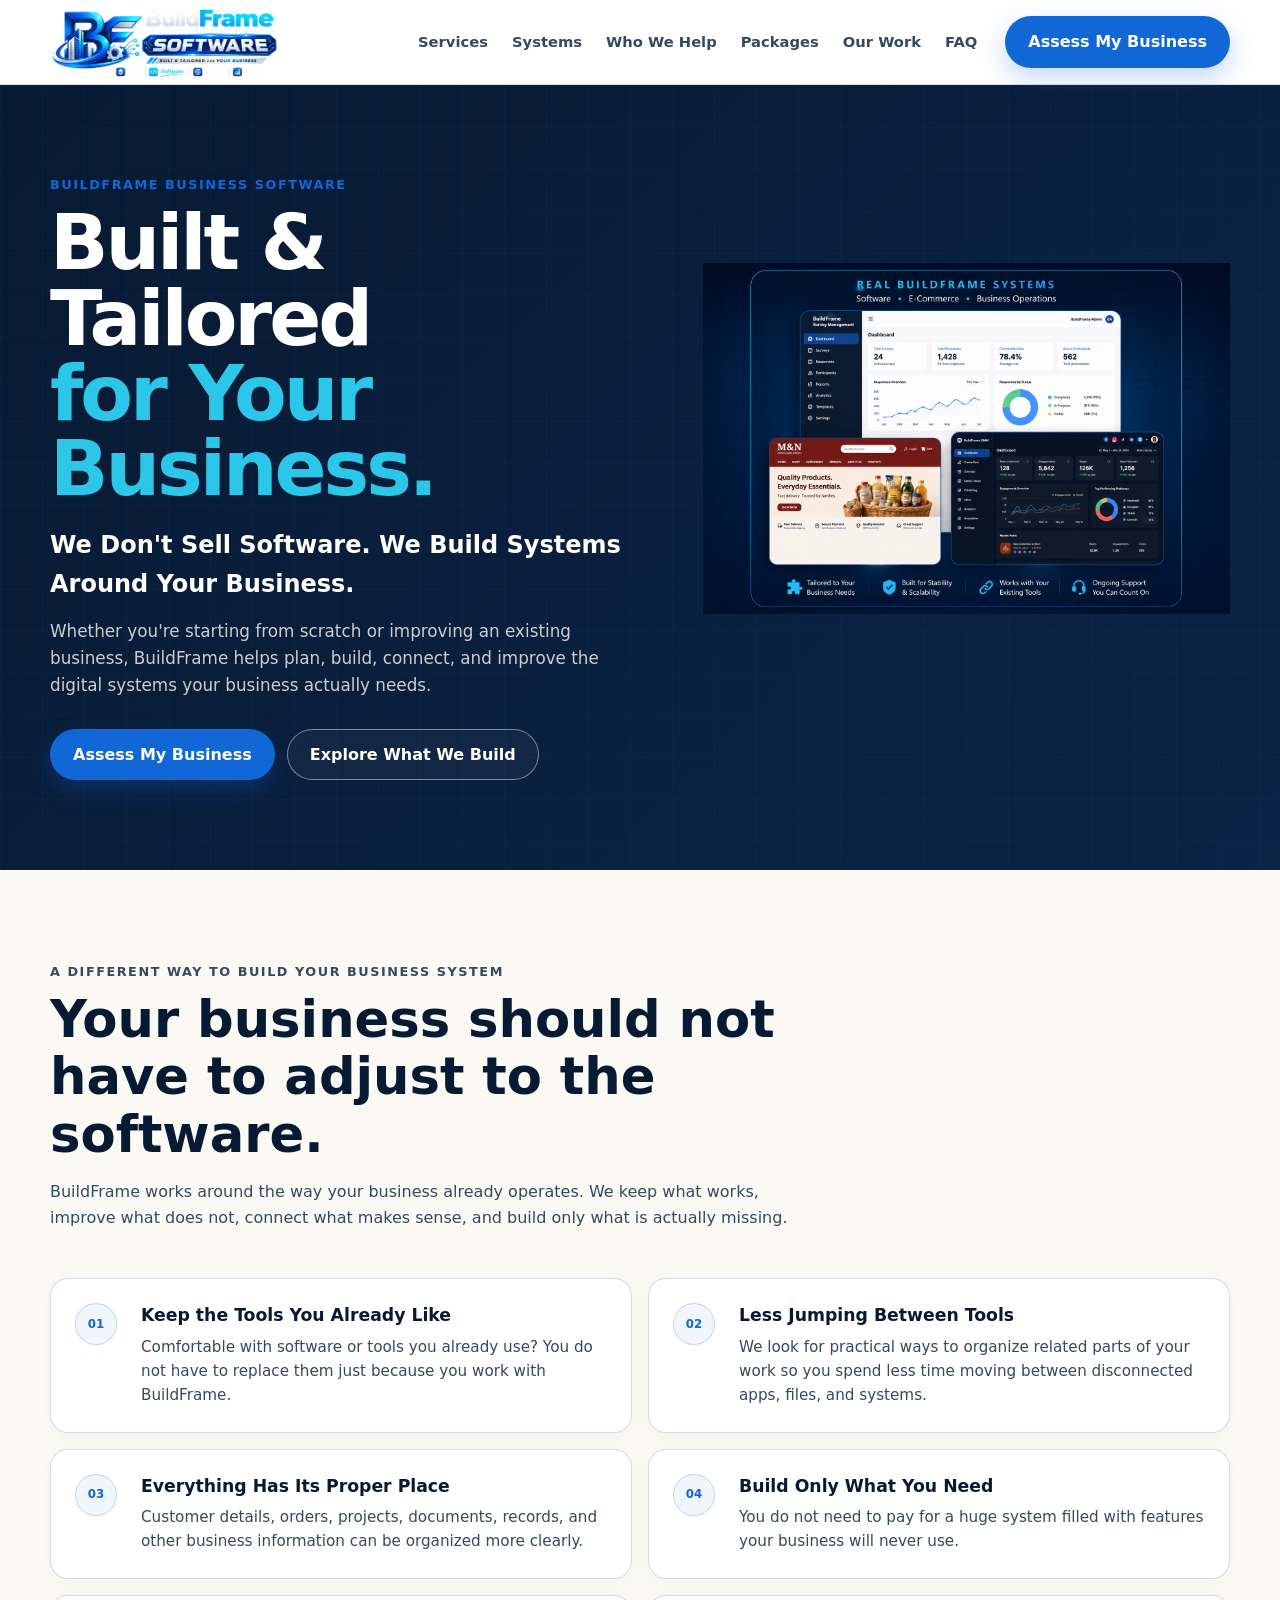
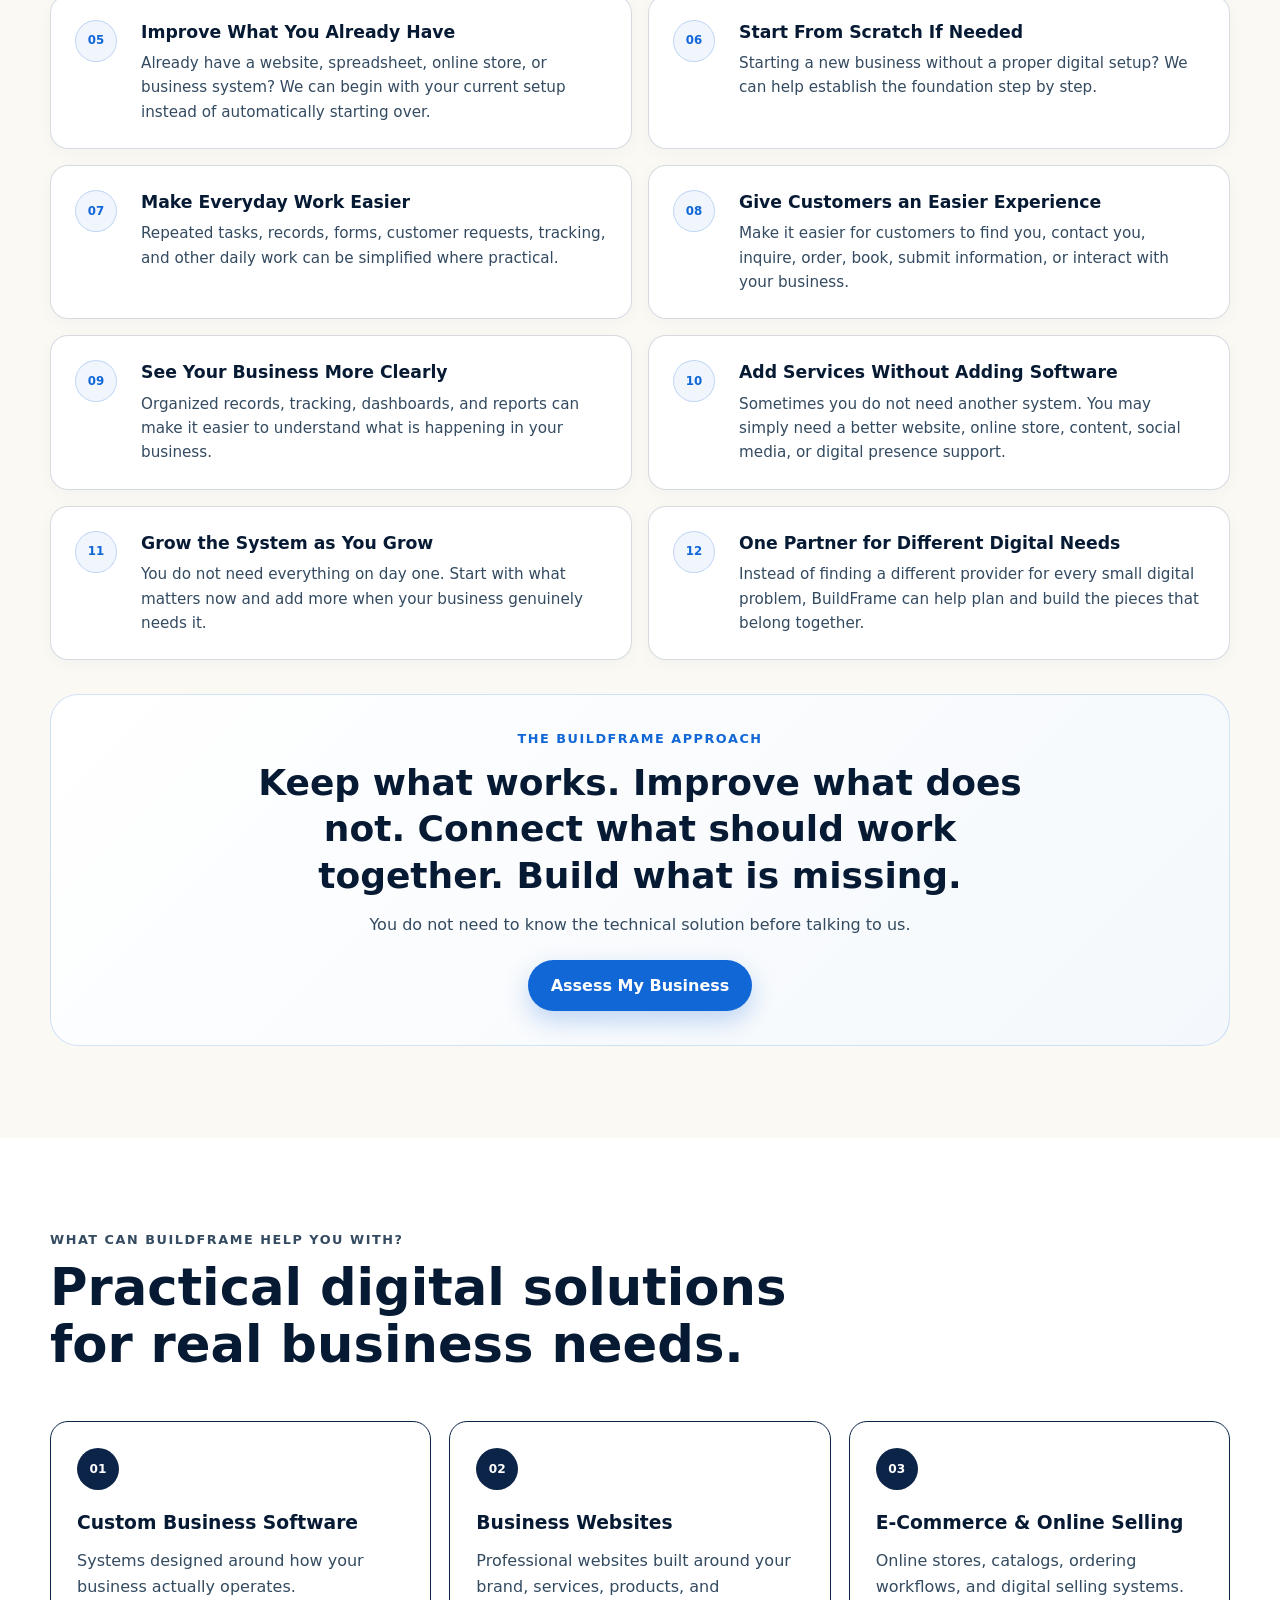
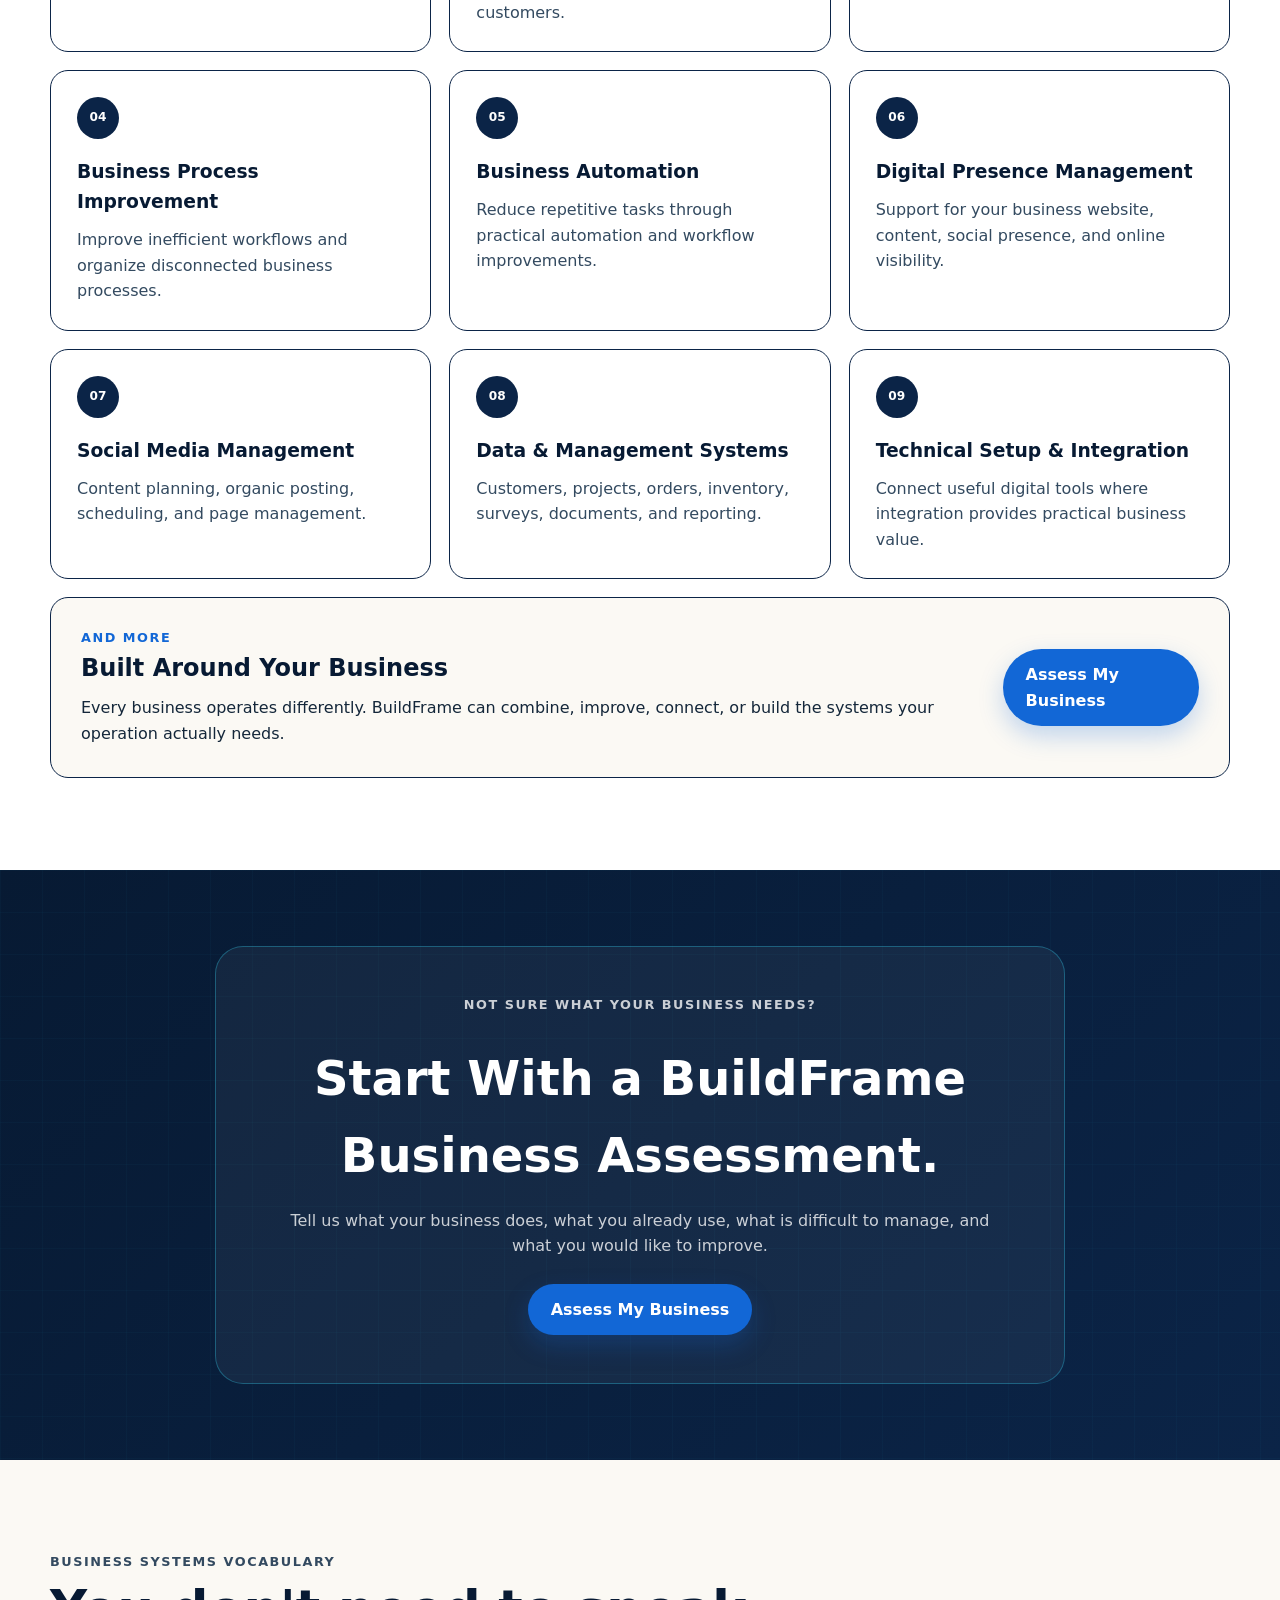
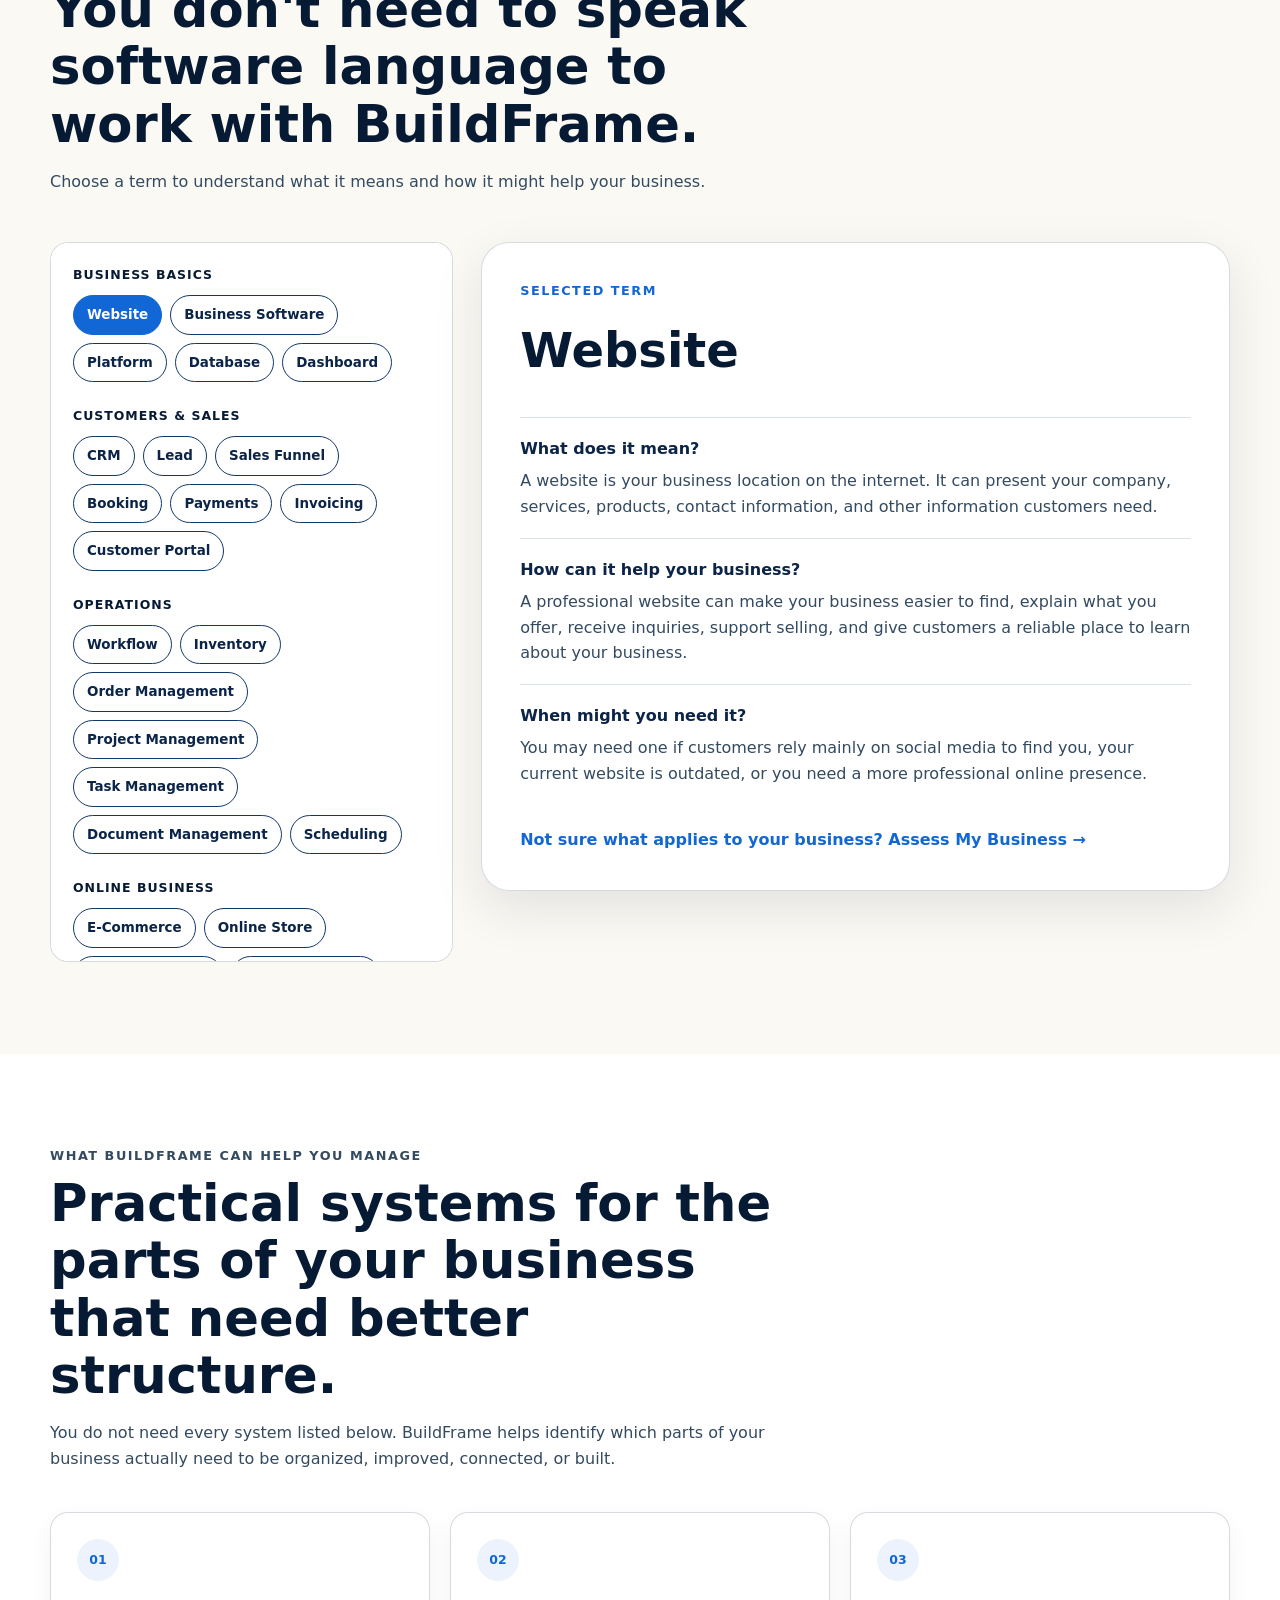
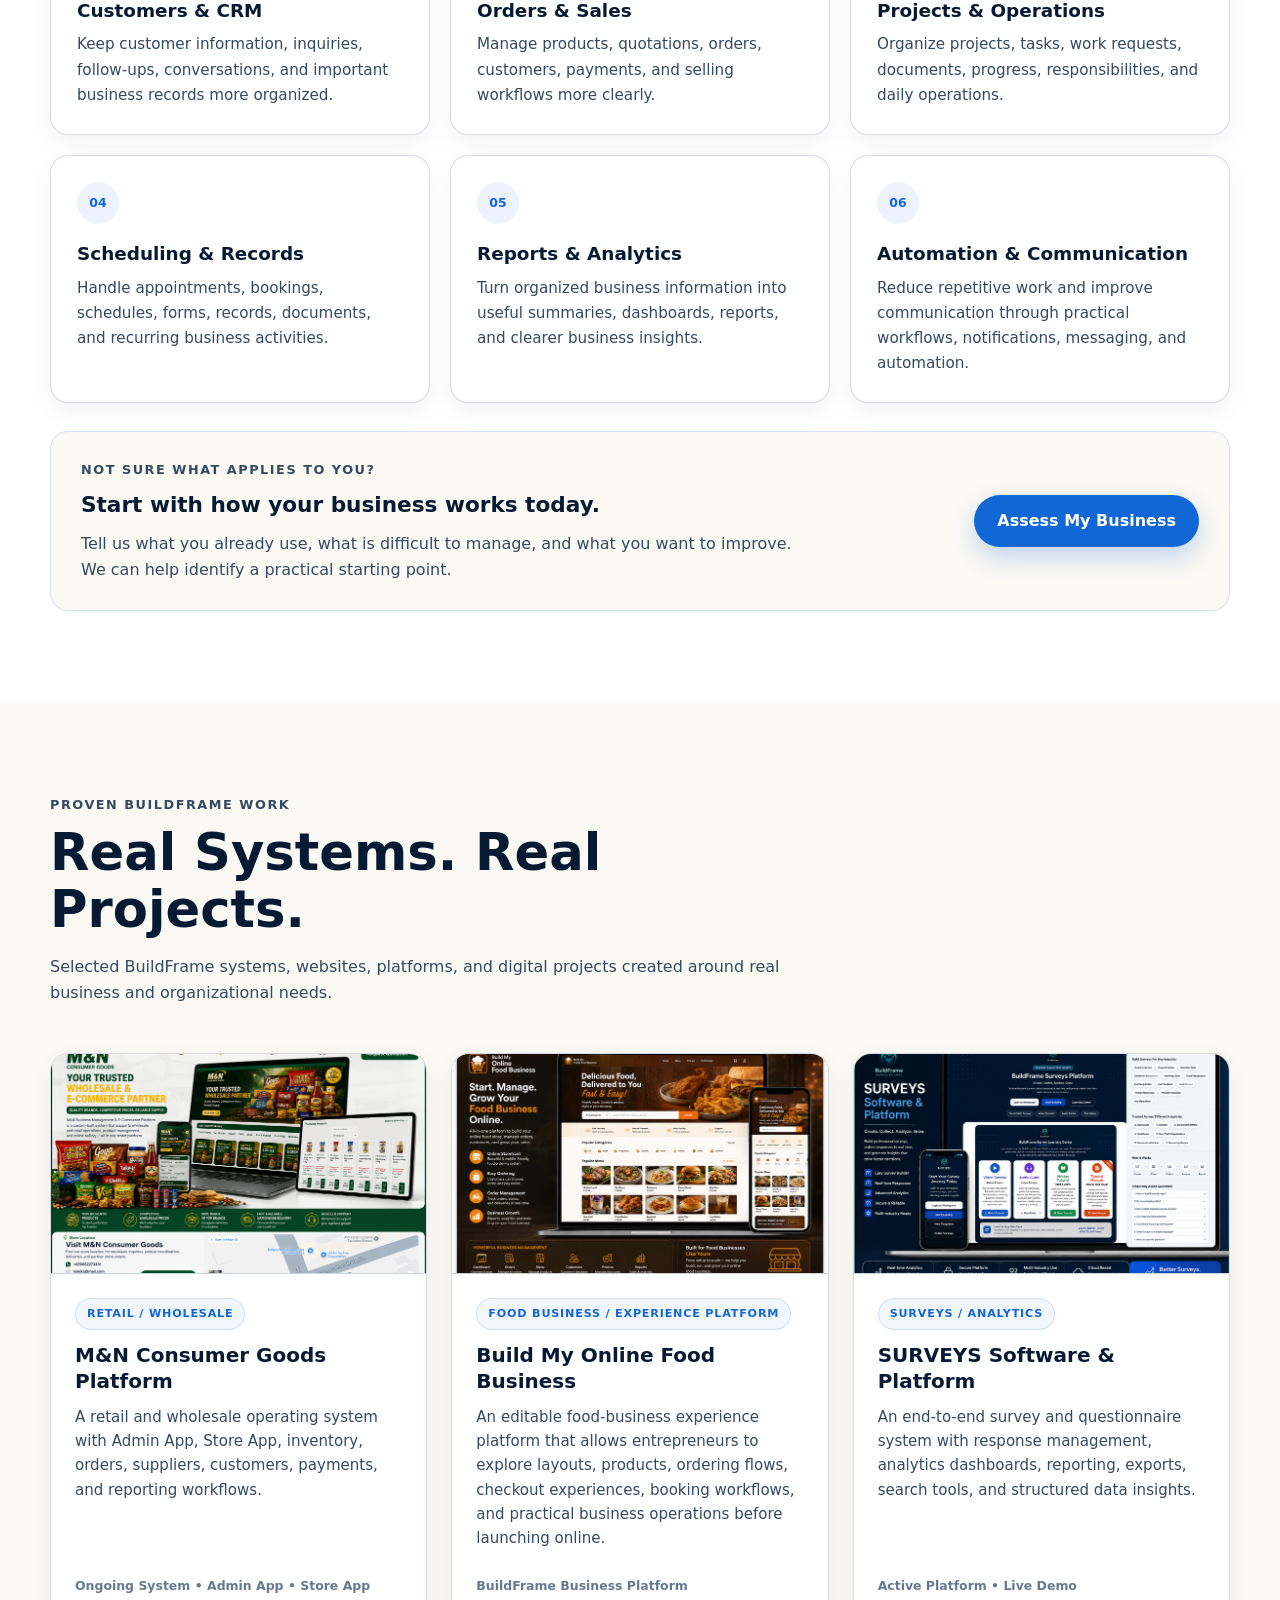
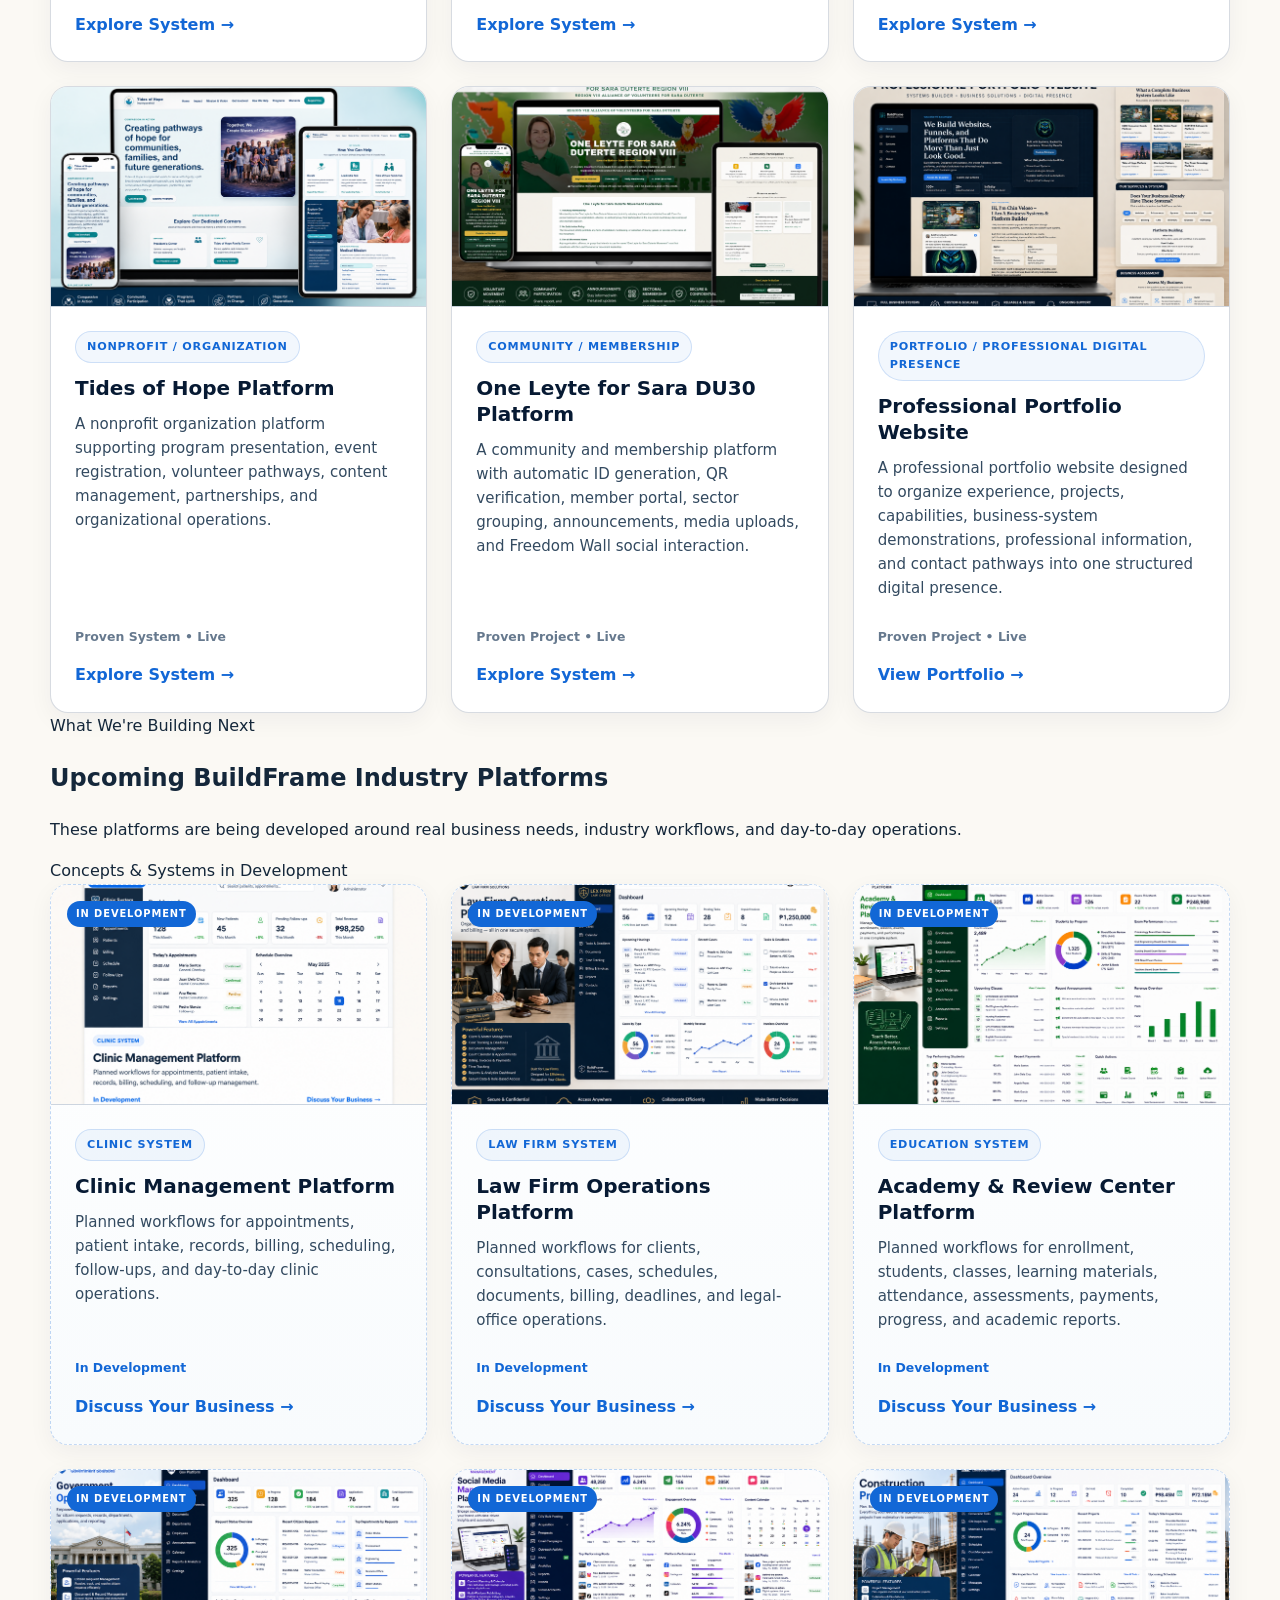
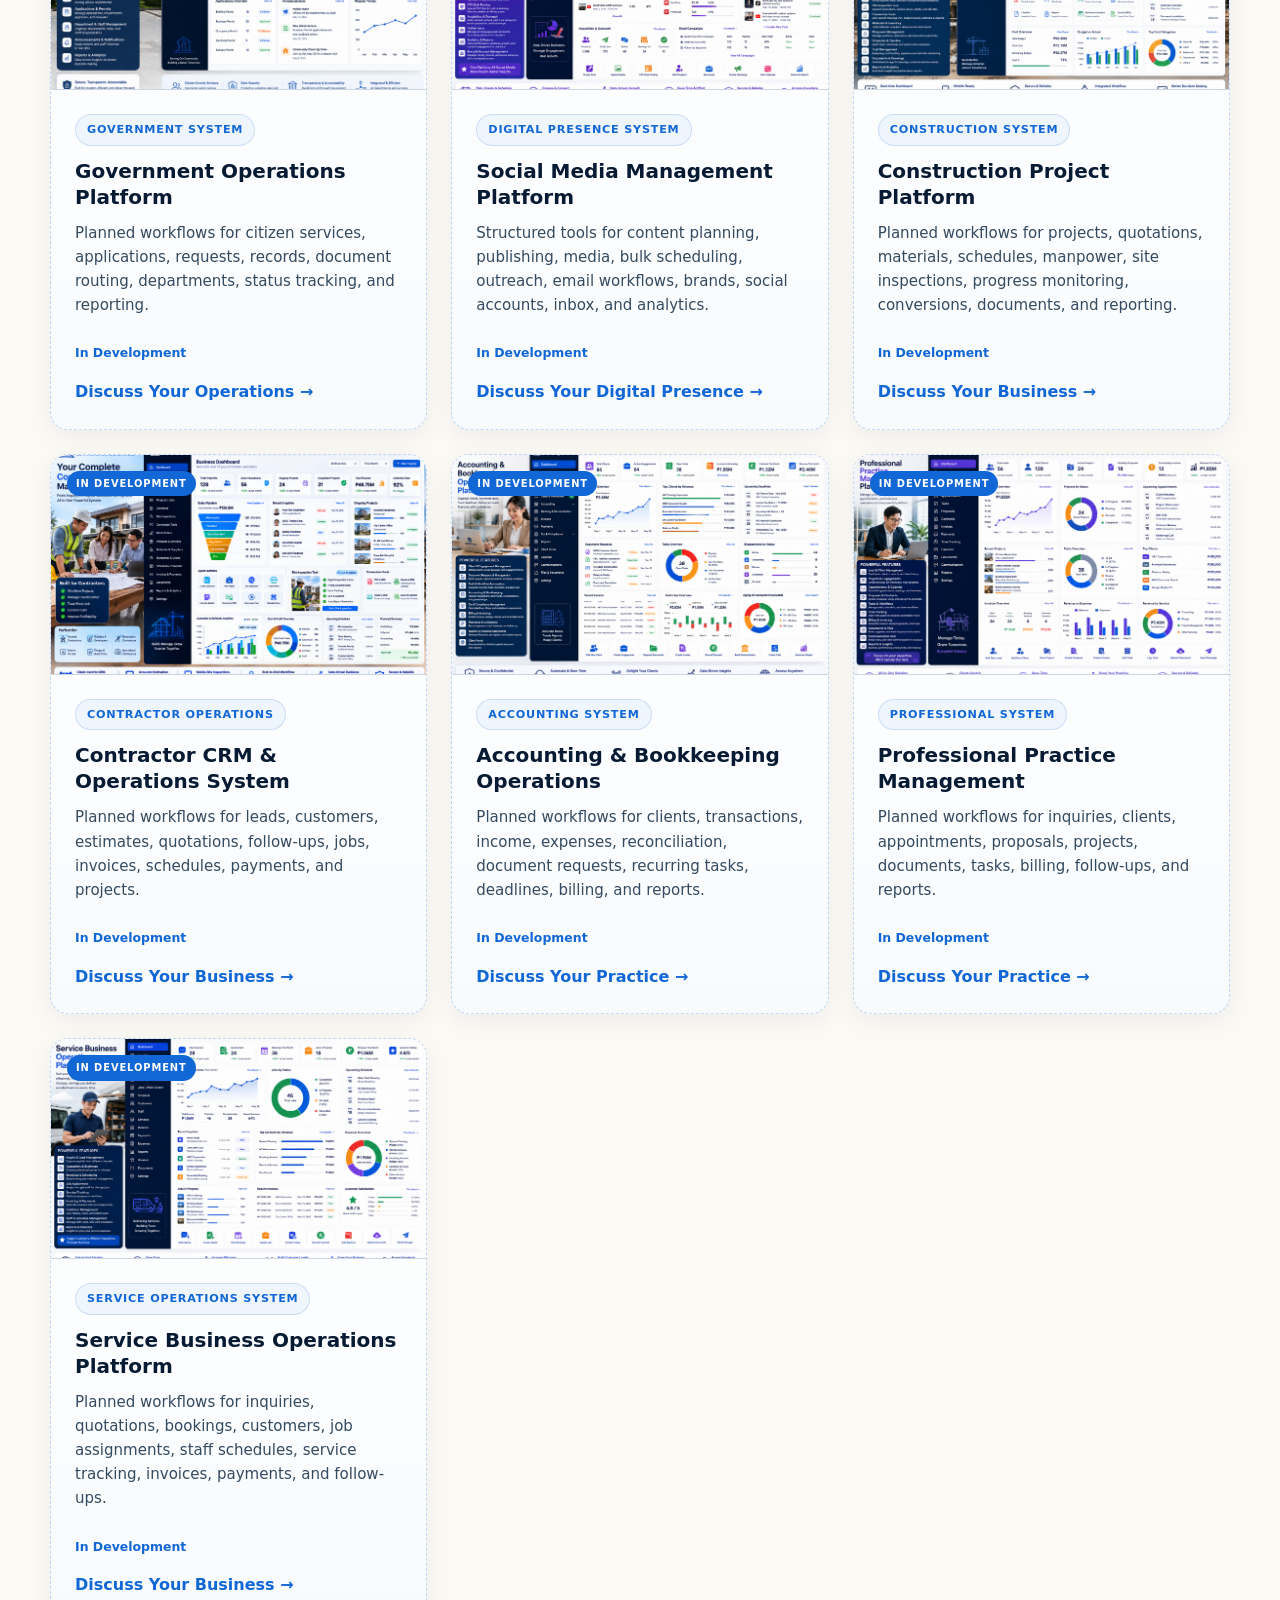
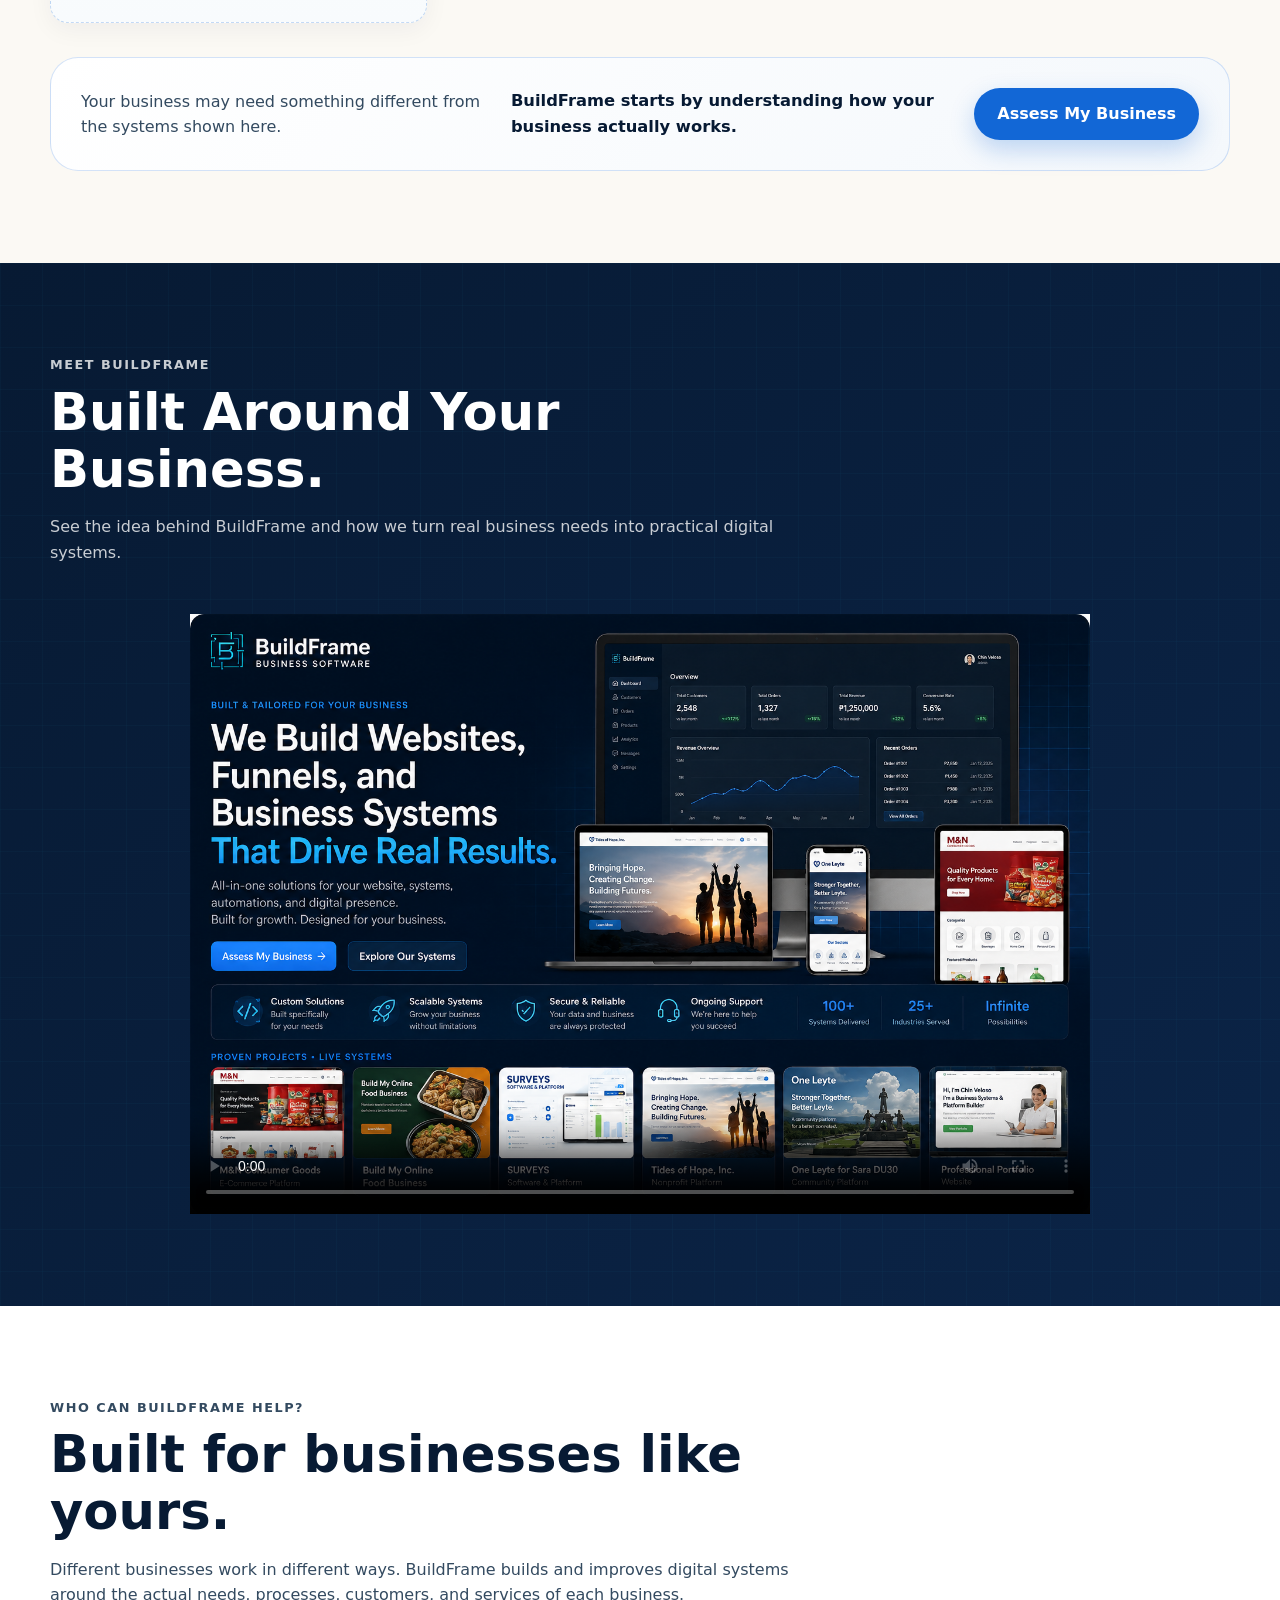
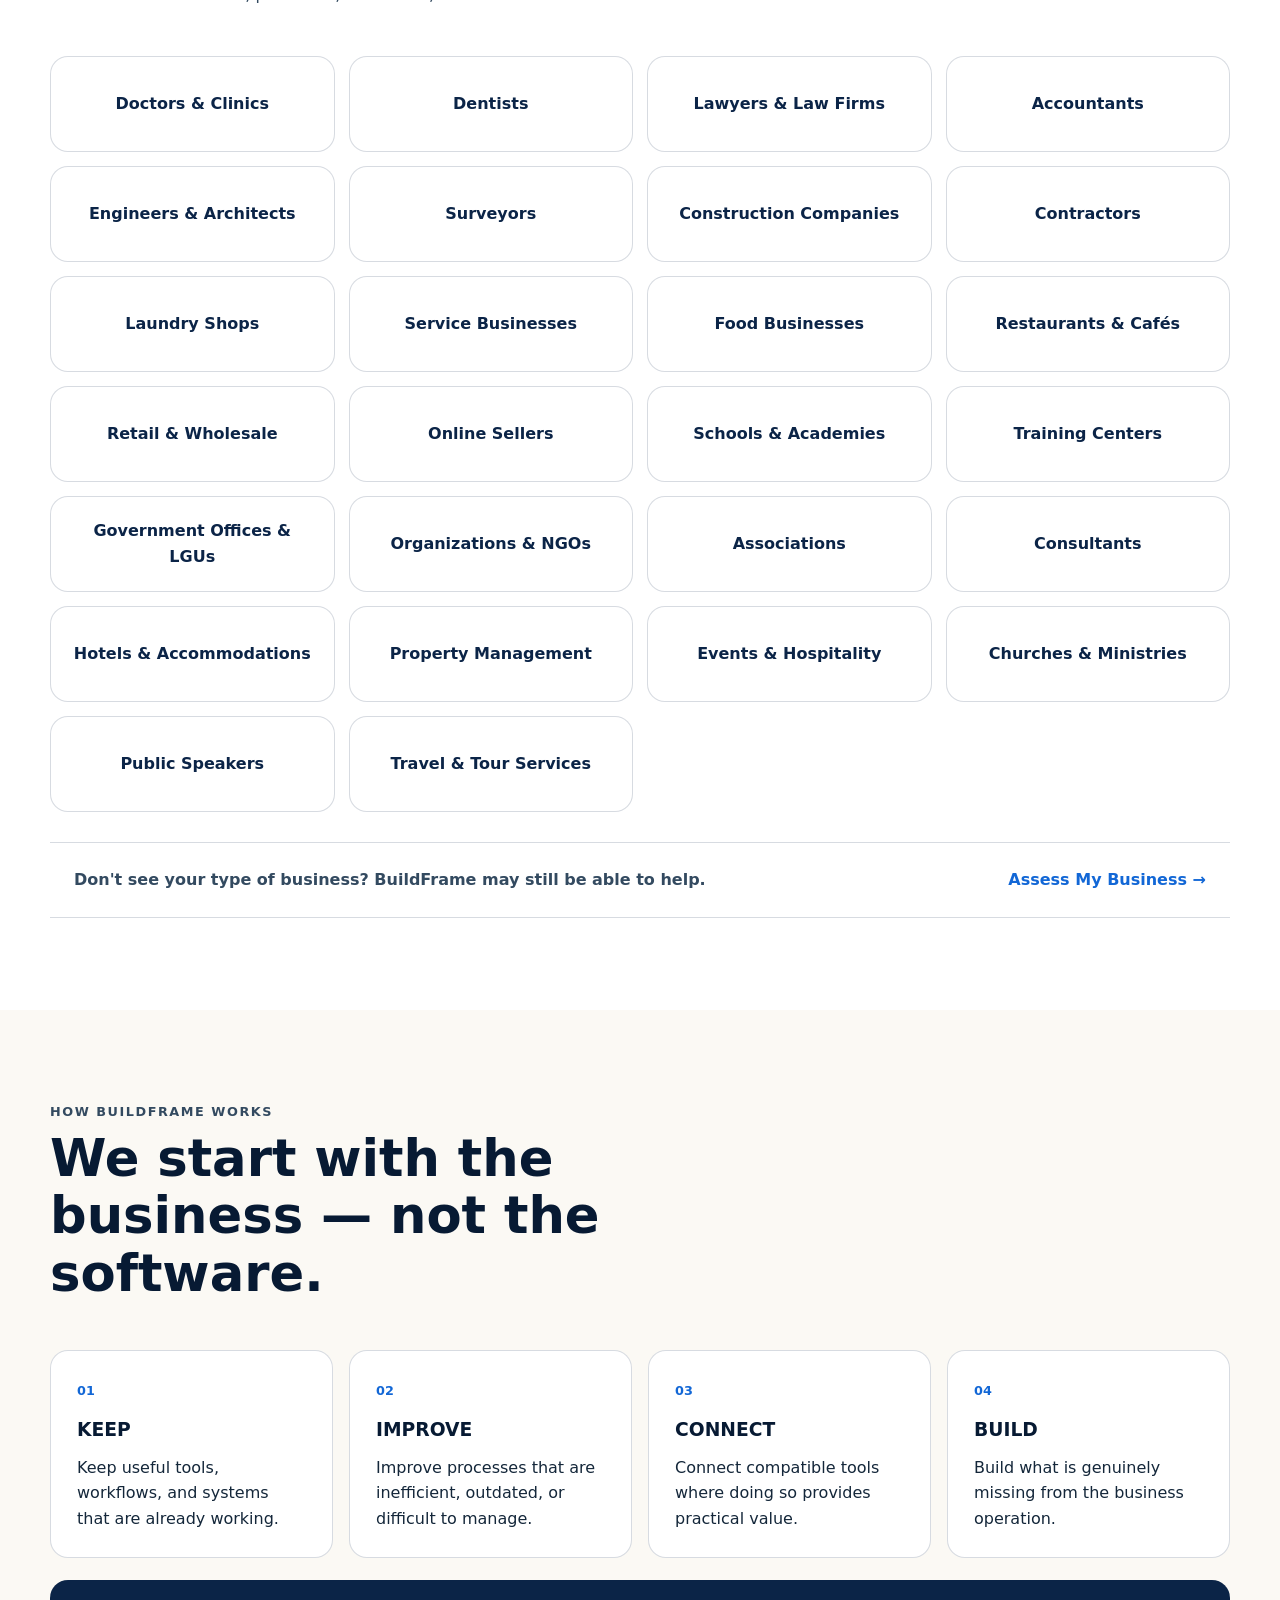
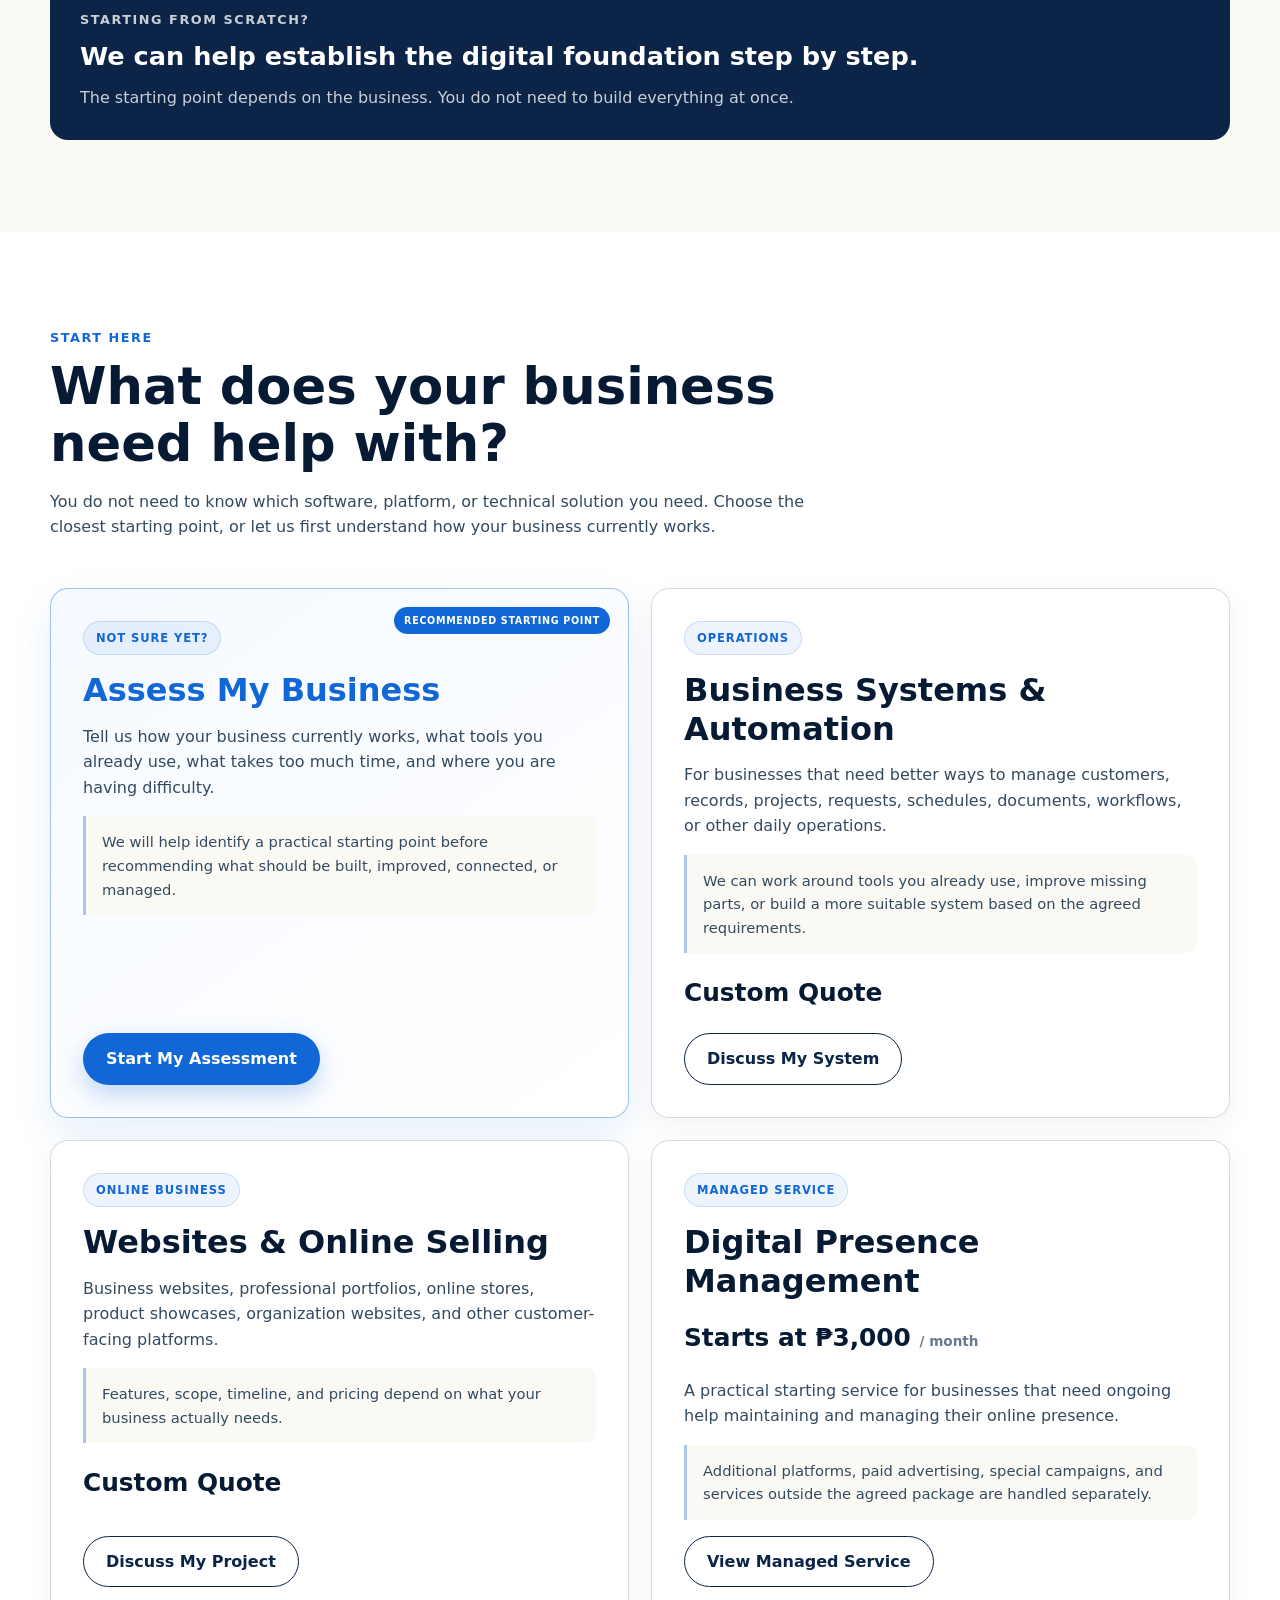
==== index.html @ a01aa5b8 "Initial BuildFrame Business Software website" ====
<!DOCTYPE html>
<html lang="en">

<head>
    <meta charset="UTF-8">

    <meta name="viewport" content="width=device-width, initial-scale=1.0">

    <meta name="description"
        content="BuildFrame Business Software builds and improves practical digital systems around the way your business works.">

    <title>
        BuildFrame Business Software | Built & Tailored for Your Business
    </title>

    <link rel="stylesheet" href="app.css">
</head>

<body>

    <!-- =========================================================
         HEADER
         ========================================================= -->

    <header class="site-header">

        <div class="container header-inner">

            <a href="#home" class="brand" aria-label="BuildFrame Business Software Home">

                <img src="assets/logos/buildframe-logo.png" alt="BuildFrame Business Software" class="brand-logo">

            </a>

            <button class="mobile-menu-button" id="mobileMenuButton" type="button" aria-label="Open navigation"
                aria-expanded="false">
                ☰
            </button>

            <nav class="main-navigation" id="mainNavigation" aria-label="Primary Navigation">
                <a href="#services">Services</a>
                <a href="#systems">Systems</a>
                <a href="#industries">Who We Help</a>
                <a href="#packages">Packages</a>
                <a href="#work">Our Work</a>
                <a href="#faq">FAQ</a>
            </nav>

            <a href="assessment/assessment.html" class="button button-primary header-cta">
                Assess My Business
            </a>

        </div>

    </header>


    <main>

        <!-- =====================================================
             01 — HERO
             ===================================================== -->

        <section class="hero section-dark" id="home">

            <div class="container hero-grid">

                <div class="hero-content">

                    <p class="eyebrow">
                        BuildFrame Business Software
                    </p>

                    <h1>
                        Built &amp; Tailored
                        <span>for Your Business.</span>
                    </h1>

                    <p class="hero-tagline">
                        We Don't Sell Software.
                        We Build Systems Around Your Business.
                    </p>

                    <p class="hero-description">
                        Whether you're starting from scratch or improving
                        an existing business, BuildFrame helps plan, build,
                        connect, and improve the digital systems your
                        business actually needs.
                    </p>

                    <div class="button-group">

                        <a href="assessment/assessment.html" class="button button-primary">
                            Assess My Business
                        </a>

                        <a href="#systems" class="button button-outline-light">
                            Explore What We Build
                        </a>

                    </div>

                </div>


                <div class="hero-visual">

                    <div class="hero-showcase">

                        <img src="assets/images/buildframe-systems-showcase.png"
                            alt="Real BuildFrame Business Software systems and platforms" class="hero-showcase-image">

                    </div>

                </div>

            </div>

        </section>


        <!-- =====================================================
     02 — THE BUILDFRAME ADVANTAGE
     ===================================================== -->

        <section class="section section-light" id="advantages">

            <div class="container">

                <div class="section-heading">

                    <p class="eyebrow">
                        A Different Way to Build Your Business System
                    </p>

                    <h2>
                        Your business should not have to adjust
                        to the software.
                    </h2>

                    <p>
                        BuildFrame works around the way your business
                        already operates. We keep what works, improve
                        what does not, connect what makes sense, and
                        build only what is actually missing.
                    </p>

                </div>


                <div class="advantage-grid">

                    <article class="advantage-card">
                        <span class="advantage-number">01</span>

                        <div>
                            <h3>Keep the Tools You Already Like</h3>

                            <p>
                                Comfortable with software or tools you
                                already use? You do not have to replace
                                them just because you work with BuildFrame.
                            </p>
                        </div>
                    </article>


                    <article class="advantage-card">
                        <span class="advantage-number">02</span>

                        <div>
                            <h3>Less Jumping Between Tools</h3>

                            <p>
                                We look for practical ways to organize
                                related parts of your work so you spend
                                less time moving between disconnected
                                apps, files, and systems.
                            </p>
                        </div>
                    </article>


                    <article class="advantage-card">
                        <span class="advantage-number">03</span>

                        <div>
                            <h3>Everything Has Its Proper Place</h3>

                            <p>
                                Customer details, orders, projects,
                                documents, records, and other business
                                information can be organized more clearly.
                            </p>
                        </div>
                    </article>


                    <article class="advantage-card">
                        <span class="advantage-number">04</span>

                        <div>
                            <h3>Build Only What You Need</h3>

                            <p>
                                You do not need to pay for a huge system
                                filled with features your business will
                                never use.
                            </p>
                        </div>
                    </article>


                    <article class="advantage-card">
                        <span class="advantage-number">05</span>

                        <div>
                            <h3>Improve What You Already Have</h3>

                            <p>
                                Already have a website, spreadsheet,
                                online store, or business system?
                                We can begin with your current setup
                                instead of automatically starting over.
                            </p>
                        </div>
                    </article>


                    <article class="advantage-card">
                        <span class="advantage-number">06</span>

                        <div>
                            <h3>Start From Scratch If Needed</h3>

                            <p>
                                Starting a new business without a proper
                                digital setup? We can help establish the
                                foundation step by step.
                            </p>
                        </div>
                    </article>


                    <article class="advantage-card">
                        <span class="advantage-number">07</span>

                        <div>
                            <h3>Make Everyday Work Easier</h3>

                            <p>
                                Repeated tasks, records, forms, customer
                                requests, tracking, and other daily work
                                can be simplified where practical.
                            </p>
                        </div>
                    </article>


                    <article class="advantage-card">
                        <span class="advantage-number">08</span>

                        <div>
                            <h3>Give Customers an Easier Experience</h3>

                            <p>
                                Make it easier for customers to find you,
                                contact you, inquire, order, book, submit
                                information, or interact with your business.
                            </p>
                        </div>
                    </article>


                    <article class="advantage-card">
                        <span class="advantage-number">09</span>

                        <div>
                            <h3>See Your Business More Clearly</h3>

                            <p>
                                Organized records, tracking, dashboards,
                                and reports can make it easier to understand
                                what is happening in your business.
                            </p>
                        </div>
                    </article>


                    <article class="advantage-card">
                        <span class="advantage-number">10</span>

                        <div>
                            <h3>Add Services Without Adding Software</h3>

                            <p>
                                Sometimes you do not need another system.
                                You may simply need a better website,
                                online store, content, social media, or
                                digital presence support.
                            </p>
                        </div>
                    </article>


                    <article class="advantage-card">
                        <span class="advantage-number">11</span>

                        <div>
                            <h3>Grow the System as You Grow</h3>

                            <p>
                                You do not need everything on day one.
                                Start with what matters now and add more
                                when your business genuinely needs it.
                            </p>
                        </div>
                    </article>


                    <article class="advantage-card">
                        <span class="advantage-number">12</span>

                        <div>
                            <h3>One Partner for Different Digital Needs</h3>

                            <p>
                                Instead of finding a different provider
                                for every small digital problem, BuildFrame
                                can help plan and build the pieces that
                                belong together.
                            </p>
                        </div>
                    </article>

                </div>


                <div class="advantage-summary">

                    <p class="eyebrow">
                        The BuildFrame Approach
                    </p>

                    <h3>
                        Keep what works.
                        Improve what does not.
                        Connect what should work together.
                        Build what is missing.
                    </h3>

                    <p>
                        You do not need to know the technical solution
                        before talking to us.
                    </p>

                    <a href="assessment/assessment.html" class="button button-primary">
                        Assess My Business
                    </a>

                </div>

            </div>

        </section>


        <!-- =====================================================
             03 — WHAT BUILDFRAME CAN HELP WITH
             ===================================================== -->

        <section class="section section-white" id="services">

            <div class="container">

                <div class="section-heading">

                    <p class="eyebrow">
                        What Can BuildFrame Help You With?
                    </p>

                    <h2>
                        Practical digital solutions for real business needs.
                    </h2>

                </div>


                <div class="offer-grid">

                    <article class="offer-card">
                        <div class="offer-icon">01</div>
                        <h3>Custom Business Software</h3>
                        <p>
                            Systems designed around how your business
                            actually operates.
                        </p>
                    </article>

                    <article class="offer-card">
                        <div class="offer-icon">02</div>
                        <h3>Business Websites</h3>
                        <p>
                            Professional websites built around your brand,
                            services, products, and customers.
                        </p>
                    </article>

                    <article class="offer-card">
                        <div class="offer-icon">03</div>
                        <h3>E-Commerce &amp; Online Selling</h3>
                        <p>
                            Online stores, catalogs, ordering workflows,
                            and digital selling systems.
                        </p>
                    </article>

                    <article class="offer-card">
                        <div class="offer-icon">04</div>
                        <h3>Business Process Improvement</h3>
                        <p>
                            Improve inefficient workflows and organize
                            disconnected business processes.
                        </p>
                    </article>

                    <article class="offer-card">
                        <div class="offer-icon">05</div>
                        <h3>Business Automation</h3>
                        <p>
                            Reduce repetitive tasks through practical
                            automation and workflow improvements.
                        </p>
                    </article>

                    <article class="offer-card">
                        <div class="offer-icon">06</div>
                        <h3>Digital Presence Management</h3>
                        <p>
                            Support for your business website, content,
                            social presence, and online visibility.
                        </p>
                    </article>

                    <article class="offer-card">
                        <div class="offer-icon">07</div>
                        <h3>Social Media Management</h3>
                        <p>
                            Content planning, organic posting, scheduling,
                            and page management.
                        </p>
                    </article>

                    <article class="offer-card">
                        <div class="offer-icon">08</div>
                        <h3>Data &amp; Management Systems</h3>
                        <p>
                            Customers, projects, orders, inventory,
                            surveys, documents, and reporting.
                        </p>
                    </article>

                    <article class="offer-card">
                        <div class="offer-icon">09</div>
                        <h3>Technical Setup &amp; Integration</h3>
                        <p>
                            Connect useful digital tools where integration
                            provides practical business value.
                        </p>
                    </article>

                </div>


                <div class="wide-offer-card">

                    <div>
                        <p class="eyebrow">And More</p>

                        <h3>
                            Built Around Your Business
                        </h3>

                        <p>
                            Every business operates differently. BuildFrame
                            can combine, improve, connect, or build the
                            systems your operation actually needs.
                        </p>
                    </div>

                    <a href="assessment/assessment.html" class="button button-primary">
                        Assess My Business
                    </a>

                </div>

            </div>

        </section>


        <!-- =====================================================
             04 — ASSESS MY BUSINESS
             ===================================================== -->

        <section class="section section-dark assessment-section" id="assessment">

            <div class="container">

                <div class="assessment-panel">

                    <p class="eyebrow eyebrow-light">
                        Not Sure What Your Business Needs?
                    </p>

                    <h2>
                        Start With a BuildFrame Business Assessment.
                    </h2>

                    <p>
                        Tell us what your business does, what you already
                        use, what is difficult to manage, and what you would
                        like to improve.
                    </p>

                    <a href="assessment/assessment.html" class="button button-primary">
                        Assess My Business
                    </a>

                </div>

            </div>

        </section>


        <!-- =====================================================
             05 — BUSINESS SYSTEMS VOCABULARY
             ===================================================== -->

        <section class="section section-light" id="vocabulary">

            <div class="container">

                <div class="section-heading">

                    <p class="eyebrow">
                        Business Systems Vocabulary
                    </p>

                    <h2>
                        You don't need to speak software language
                        to work with BuildFrame.
                    </h2>

                    <p>
                        Choose a term to understand what it means and how
                        it might help your business.
                    </p>

                </div>


                <div class="vocabulary-layout">

                    <aside class="vocabulary-sidebar" aria-label="Business systems vocabulary">

                        <div class="vocabulary-group">

                            <h3>Business Basics</h3>

                            <div class="vocabulary-buttons">
                                <button class="vocab-button active" data-term="website">Website</button>
                                <button class="vocab-button" data-term="software">Business Software</button>
                                <button class="vocab-button" data-term="platform">Platform</button>
                                <button class="vocab-button" data-term="database">Database</button>
                                <button class="vocab-button" data-term="dashboard">Dashboard</button>
                            </div>

                        </div>


                        <div class="vocabulary-group">

                            <h3>Customers &amp; Sales</h3>

                            <div class="vocabulary-buttons">
                                <button class="vocab-button" data-term="crm">CRM</button>
                                <button class="vocab-button" data-term="lead">Lead</button>
                                <button class="vocab-button" data-term="funnel">Sales Funnel</button>
                                <button class="vocab-button" data-term="booking">Booking</button>
                                <button class="vocab-button" data-term="payment">Payments</button>
                                <button class="vocab-button" data-term="invoice">Invoicing</button>
                                <button class="vocab-button" data-term="portal">Customer Portal</button>
                            </div>

                        </div>


                        <div class="vocabulary-group">

                            <h3>Operations</h3>

                            <div class="vocabulary-buttons">
                                <button class="vocab-button" data-term="workflow">Workflow</button>
                                <button class="vocab-button" data-term="inventory">Inventory</button>
                                <button class="vocab-button" data-term="orders">Order Management</button>
                                <button class="vocab-button" data-term="projects">Project Management</button>
                                <button class="vocab-button" data-term="tasks">Task Management</button>
                                <button class="vocab-button" data-term="documents">Document Management</button>
                                <button class="vocab-button" data-term="scheduling">Scheduling</button>
                            </div>

                        </div>


                        <div class="vocabulary-group">

                            <h3>Online Business</h3>

                            <div class="vocabulary-buttons">
                                <button class="vocab-button" data-term="ecommerce">E-Commerce</button>
                                <button class="vocab-button" data-term="store">Online Store</button>
                                <button class="vocab-button" data-term="catalog">Product Catalog</button>
                                <button class="vocab-button" data-term="ordering">Online Ordering</button>
                                <button class="vocab-button" data-term="landing">Landing Page</button>
                            </div>

                        </div>


                        <div class="vocabulary-group">

                            <h3>Marketing &amp; Presence</h3>

                            <div class="vocabulary-buttons">
                                <button class="vocab-button" data-term="digitalpresence">Digital Presence</button>
                                <button class="vocab-button" data-term="socialmedia">Social Media Management</button>
                                <button class="vocab-button" data-term="content">Content Management</button>
                                <button class="vocab-button" data-term="seo">SEO</button>
                                <button class="vocab-button" data-term="emailmarketing">Email Marketing</button>
                            </div>

                        </div>


                        <div class="vocabulary-group">

                            <h3>Automation &amp; Connections</h3>

                            <div class="vocabulary-buttons">
                                <button class="vocab-button" data-term="automation">Automation</button>
                                <button class="vocab-button" data-term="integration">Integration</button>
                                <button class="vocab-button" data-term="api">API</button>
                                <button class="vocab-button" data-term="notification">Notifications</button>
                                <button class="vocab-button" data-term="chatbot">Chatbot</button>
                            </div>

                        </div>


                        <div class="vocabulary-group">

                            <h3>Data &amp; Management</h3>

                            <div class="vocabulary-buttons">
                                <button class="vocab-button" data-term="forms">Forms</button>
                                <button class="vocab-button" data-term="survey">Surveys</button>
                                <button class="vocab-button" data-term="reports">Reports</button>
                                <button class="vocab-button" data-term="analytics">Analytics</button>
                                <button class="vocab-button" data-term="users">User Accounts</button>
                                <button class="vocab-button" data-term="permissions">Permissions</button>
                                <button class="vocab-button" data-term="backup">Backup</button>
                            </div>

                        </div>

                    </aside>


                    <article class="vocabulary-detail" aria-live="polite">

                        <p class="eyebrow">
                            Selected Term
                        </p>

                        <h3 id="vocabTitle">
                            Website
                        </h3>


                        <div class="vocabulary-detail-block">

                            <h4>
                                What does it mean?
                            </h4>

                            <p id="vocabMeaning"></p>

                        </div>


                        <div class="vocabulary-detail-block">

                            <h4>
                                How can it help your business?
                            </h4>

                            <p id="vocabHelp"></p>

                        </div>


                        <div class="vocabulary-detail-block">

                            <h4>
                                When might you need it?
                            </h4>

                            <p id="vocabNeed"></p>

                        </div>


                        <a href="assessment/assessment.html" class="text-link">
                            Not sure what applies to your business?
                            Assess My Business →
                        </a>

                    </article>

                </div>

            </div>

        </section>


        <!-- =====================================================
     06 — WHAT BUILDFRAME CAN HELP YOU MANAGE
     ===================================================== -->

        <section class="section section-white" id="systems">

            <div class="container">

                <div class="section-heading compact-system-heading">

                    <p class="eyebrow">
                        What BuildFrame Can Help You Manage
                    </p>

                    <h2>
                        Practical systems for the parts of your business that need better structure.
                    </h2>

                    <p>
                        You do not need every system listed below.
                        BuildFrame helps identify which parts of your business
                        actually need to be organized, improved, connected,
                        or built.
                    </p>

                </div>


                <div class="capability-grid">

                    <article class="capability-card">
                        <span class="capability-icon">01</span>

                        <h3>
                            Customers &amp; CRM
                        </h3>

                        <p>
                            Keep customer information, inquiries,
                            follow-ups, conversations, and important
                            business records more organized.
                        </p>
                    </article>


                    <article class="capability-card">
                        <span class="capability-icon">02</span>

                        <h3>
                            Orders &amp; Sales
                        </h3>

                        <p>
                            Manage products, quotations, orders,
                            customers, payments, and selling
                            workflows more clearly.
                        </p>
                    </article>


                    <article class="capability-card">
                        <span class="capability-icon">03</span>

                        <h3>
                            Projects &amp; Operations
                        </h3>

                        <p>
                            Organize projects, tasks, work requests,
                            documents, progress, responsibilities,
                            and daily operations.
                        </p>
                    </article>


                    <article class="capability-card">
                        <span class="capability-icon">04</span>

                        <h3>
                            Scheduling &amp; Records
                        </h3>

                        <p>
                            Handle appointments, bookings, schedules,
                            forms, records, documents, and recurring
                            business activities.
                        </p>
                    </article>


                    <article class="capability-card">
                        <span class="capability-icon">05</span>

                        <h3>
                            Reports &amp; Analytics
                        </h3>

                        <p>
                            Turn organized business information into
                            useful summaries, dashboards, reports,
                            and clearer business insights.
                        </p>
                    </article>


                    <article class="capability-card">
                        <span class="capability-icon">06</span>

                        <h3>
                            Automation &amp; Communication
                        </h3>

                        <p>
                            Reduce repetitive work and improve
                            communication through practical workflows,
                            notifications, messaging, and automation.
                        </p>
                    </article>

                </div>


                <div class="capability-summary">

                    <div>
                        <p class="eyebrow">
                            Not Sure What Applies to You?
                        </p>

                        <h3>
                            Start with how your business works today.
                        </h3>

                        <p>
                            Tell us what you already use, what is difficult
                            to manage, and what you want to improve.
                            We can help identify a practical starting point.
                        </p>
                    </div>

                    <a href="assessment/assessment.html" class="button button-primary">
                        Assess My Business
                    </a>

                </div>

            </div>

        </section>


        <!-- =====================================================
     REAL BUILDFRAME WORK
     PROVEN SYSTEMS + SYSTEMS IN DEVELOPMENT
     ===================================================== -->

        <section class="section section-light" id="work">

            <div class="container">


                <!-- =================================================
             PROVEN BUILDFRAME WORK
             ================================================= -->

                <div class="section-heading">

                    <p class="eyebrow">
                        Proven BuildFrame Work
                    </p>

                    <h2>
                        Real Systems. Real Projects.
                    </h2>

                    <p>
                        Selected BuildFrame systems, websites, platforms,
                        and digital projects created around real business
                        and organizational needs.
                    </p>

                </div>



                <div class="project-grid proven-project-grid">

                    <!-- =============================================
         M&N CONSUMER GOODS
         ============================================= -->

                    <article class="project-card">

                        <div class="project-preview">
                            <img src="assets/images/mn-consumer-goods.png" alt="M&N Consumer Goods Platform"
                                loading="lazy">
                        </div>

                        <div class="project-card-body">

                            <span class="project-type">
                                Retail / Wholesale
                            </span>

                            <h3>
                                M&amp;N Consumer Goods Platform
                            </h3>

                            <p>
                                A retail and wholesale operating system
                                with Admin App, Store App, inventory,
                                orders, suppliers, customers, payments,
                                and reporting workflows.
                            </p>

                            <small class="project-status">
                                Ongoing System • Admin App • Store App
                            </small>

                            <div class="card-actions">

                                <a href="https://buildframedigitalsystem-ctrl.github.io/mn-consumer-goods/"
                                    target="_blank" rel="noopener noreferrer" class="text-link">
                                    Explore System →
                                </a>

                            </div>

                        </div>

                    </article>


                    <!-- =============================================
         BUILD MY ONLINE FOOD BUSINESS
         ============================================= -->

                    <article class="project-card">

                        <div class="project-preview">
                            <img src="assets/images/online-food-business.png"
                                alt="Build My Online Food Business Platform" loading="lazy">
                        </div>

                        <div class="project-card-body">

                            <span class="project-type">
                                Food Business / Experience Platform
                            </span>

                            <h3>
                                Build My Online Food Business
                            </h3>

                            <p>
                                An editable food-business experience platform
                                that allows entrepreneurs to explore layouts,
                                products, ordering flows, checkout experiences,
                                booking workflows, and practical business
                                operations before launching online.
                            </p>

                            <small class="project-status">
                                BuildFrame Business Platform
                            </small>

                            <div class="card-actions">

                                <a href="https://build-my-online-food-business.pages.dev/" target="_blank"
                                    rel="noopener noreferrer" class="text-link">
                                    Explore System →
                                </a>

                            </div>

                        </div>

                    </article>


                    <!-- =============================================
         SURVEY MANAGEMENT SOFTWARE
         ============================================= -->

                    <article class="project-card">

                        <div class="project-preview">
                            <img src="assets/images/survey-management.png"
                                alt="BuildFrame Surveys Software and Platform" loading="lazy">
                        </div>

                        <div class="project-card-body">

                            <span class="project-type">
                                Surveys / Analytics
                            </span>

                            <h3>
                                SURVEYS Software &amp; Platform
                            </h3>

                            <p>
                                An end-to-end survey and questionnaire
                                system with response management,
                                analytics dashboards, reporting,
                                exports, search tools, and structured
                                data insights.
                            </p>

                            <small class="project-status">
                                Active Platform • Live Demo
                            </small>

                            <div class="card-actions">

                                <a href="https://survey-platform-2db.pages.dev/" target="_blank"
                                    rel="noopener noreferrer" class="text-link">
                                    Explore System →
                                </a>

                            </div>

                        </div>

                    </article>


                    <!-- =============================================
         TIDES OF HOPE
         ============================================= -->

                    <article class="project-card">

                        <div class="project-preview">
                            <img src="assets/images/tides-of-hope.png" alt="Tides of Hope Inc. Platform" loading="lazy">
                        </div>

                        <div class="project-card-body">

                            <span class="project-type">
                                Nonprofit / Organization
                            </span>

                            <h3>
                                Tides of Hope Platform
                            </h3>

                            <p>
                                A nonprofit organization platform supporting
                                program presentation, event registration,
                                volunteer pathways, content management,
                                partnerships, and organizational operations.
                            </p>

                            <small class="project-status">
                                Proven System • Live
                            </small>

                            <div class="card-actions">

                                <a href="https://tidesofhopeinc.org/" target="_blank" rel="noopener noreferrer"
                                    class="text-link">
                                    Explore System →
                                </a>

                            </div>

                        </div>

                    </article>


                    <!-- =============================================
         ONE LEYTE FOR SARA DU30
         ============================================= -->

                    <article class="project-card">

                        <div class="project-preview">
                            <img src="assets/images/one-leyte.png" alt="One Leyte for Sara DU30 Platform"
                                loading="lazy">
                        </div>

                        <div class="project-card-body">

                            <span class="project-type">
                                Community / Membership
                            </span>

                            <h3>
                                One Leyte for Sara DU30 Platform
                            </h3>

                            <p>
                                A community and membership platform with
                                automatic ID generation, QR verification,
                                member portal, sector grouping,
                                announcements, media uploads, and
                                Freedom Wall social interaction.
                            </p>

                            <small class="project-status">
                                Proven Project • Live
                            </small>

                            <div class="card-actions">

                                <a href="https://one-leyte-for-sara-duterte-region-viii.daniellemargarettedelacruz.workers.dev/"
                                    target="_blank" rel="noopener noreferrer" class="text-link">
                                    Explore System →
                                </a>

                            </div>

                        </div>

                    </article>


                    <!-- =============================================
         PROFESSIONAL PORTFOLIO WEBSITE
         ============================================= -->

                    <article class="project-card">

                        <div class="project-preview">
                            <img src="assets/images/professional-portfolio.png" alt="Professional Portfolio Website"
                                loading="lazy">
                        </div>

                        <div class="project-card-body">

                            <span class="project-type">
                                Portfolio / Professional Digital Presence
                            </span>

                            <h3>
                                Professional Portfolio Website
                            </h3>

                            <p>
                                A professional portfolio website designed to
                                organize experience, projects, capabilities,
                                business-system demonstrations, professional
                                information, and contact pathways into one
                                structured digital presence.
                            </p>

                            <small class="project-status">
                                Proven Project • Live
                            </small>

                            <div class="card-actions">

                                <a href="https://myportfolio.buildframe-digitalsystem.workers.dev/" target="_blank"
                                    rel="noopener noreferrer" class="text-link">
                                    View Portfolio →
                                </a>

                            </div>

                        </div>

                    </article>

                </div>

                <!-- =================================================
     UPCOMING SYSTEMS SEPARATOR
     ================================================= -->

                <div class="development-separator">

                    <div class="development-separator-line"></div>

                    <span class="development-label">
                        What We're Building Next
                    </span>

                    <h2>
                        Upcoming BuildFrame Industry Platforms
                    </h2>

                    <p>
                        These platforms are being developed around
                        real business needs, industry workflows,
                        and day-to-day operations.
                    </p>

                    <span class="development-status-label">
                        Concepts &amp; Systems in Development
                    </span>

                </div>


                <div class="project-grid upcoming-grid">

                    <!-- Clinic card -->
                    <!-- Law Firm card -->
                    <!-- Academy card -->
                    <!-- etc. -->

                </div>


                <div class="project-grid upcoming-grid">



                    <!-- =============================================
         01 — CLINIC MANAGEMENT
         ============================================= -->

                    <article class="project-card upcoming-card">

                        <div class="project-preview upcoming-preview">
                            <img src="assets/images/clinic-management.png" alt="BuildFrame Clinic Management Platform">
                        </div>

                        <div class="project-card-body">

                            <span class="project-type">
                                Clinic System
                            </span>

                            <h3>
                                Clinic Management Platform
                            </h3>

                            <p>
                                Planned workflows for appointments,
                                patient intake, records, billing,
                                scheduling, follow-ups, and
                                day-to-day clinic operations.
                            </p>

                            <small class="project-status upcoming-status">
                                In Development
                            </small>

                            <div class="card-actions">
                                <a href="assessment/assessment.html?interest=clinic" class="text-link">
                                    Discuss Your Business →
                                </a>
                            </div>

                        </div>

                    </article>


                    <!-- =============================================
         02 — LAW FIRM OPERATIONS
         ============================================= -->

                    <article class="project-card upcoming-card">

                        <div class="project-preview upcoming-preview">
                            <img src="assets/images/law-firm-operations.png"
                                alt="BuildFrame Law Firm Operations Platform">
                        </div>

                        <div class="project-card-body">

                            <span class="project-type">
                                Law Firm System
                            </span>

                            <h3>
                                Law Firm Operations Platform
                            </h3>

                            <p>
                                Planned workflows for clients,
                                consultations, cases, schedules,
                                documents, billing, deadlines,
                                and legal-office operations.
                            </p>

                            <small class="project-status upcoming-status">
                                In Development
                            </small>

                            <div class="card-actions">
                                <a href="assessment/assessment.html?interest=law-firm" class="text-link">
                                    Discuss Your Business →
                                </a>
                            </div>

                        </div>

                    </article>


                    <!-- =============================================
         03 — ACADEMY & REVIEW CENTER
         ============================================= -->

                    <article class="project-card upcoming-card">

                        <div class="project-preview upcoming-preview">
                            <img src="assets/images/academy-and-review-center-platform.png"
                                alt="BuildFrame Academy and Review Center Platform">
                        </div>

                        <div class="project-card-body">

                            <span class="project-type">
                                Education System
                            </span>

                            <h3>
                                Academy &amp; Review Center Platform
                            </h3>

                            <p>
                                Planned workflows for enrollment,
                                students, classes, learning materials,
                                attendance, assessments, payments,
                                progress, and academic reports.
                            </p>

                            <small class="project-status upcoming-status">
                                In Development
                            </small>

                            <div class="card-actions">
                                <a href="assessment/assessment.html?interest=academy-review-center" class="text-link">
                                    Discuss Your Business →
                                </a>
                            </div>

                        </div>

                    </article>


                    <!-- =============================================
         04 — GOVERNMENT OPERATIONS
         ============================================= -->

                    <article class="project-card upcoming-card">

                        <div class="project-preview upcoming-preview">
                            <img src="assets/images/government-operations.png"
                                alt="BuildFrame Government Operations Platform">
                        </div>

                        <div class="project-card-body">

                            <span class="project-type">
                                Government System
                            </span>

                            <h3>
                                Government Operations Platform
                            </h3>

                            <p>
                                Planned workflows for citizen services,
                                applications, requests, records,
                                document routing, departments,
                                status tracking, and reporting.
                            </p>

                            <small class="project-status upcoming-status">
                                In Development
                            </small>

                            <div class="card-actions">
                                <a href="assessment/assessment.html?interest=government-operations" class="text-link">
                                    Discuss Your Operations →
                                </a>
                            </div>

                        </div>

                    </article>


                    <!-- =============================================
         05 — SOCIAL MEDIA MANAGEMENT
         ============================================= -->

                    <article class="project-card upcoming-card">

                        <div class="project-preview upcoming-preview">
                            <img src="assets/images/social-media-management-platform.png"
                                alt="BuildFrame Social Media Management Platform">
                        </div>

                        <div class="project-card-body">

                            <span class="project-type">
                                Digital Presence System
                            </span>

                            <h3>
                                Social Media Management Platform
                            </h3>

                            <p>
                                Structured tools for content planning,
                                publishing, media, bulk scheduling,
                                outreach, email workflows, brands,
                                social accounts, inbox, and analytics.
                            </p>

                            <small class="project-status upcoming-status">
                                In Development
                            </small>

                            <div class="card-actions">
                                <a href="assessment/assessment.html?interest=digital-presence" class="text-link">
                                    Discuss Your Digital Presence →
                                </a>
                            </div>

                        </div>

                    </article>


                    <!-- =============================================
         06 — CONSTRUCTION PROJECT
         ============================================= -->

                    <article class="project-card upcoming-card">

                        <div class="project-preview upcoming-preview">
                            <img src="assets/images/construction-project-platform.png"
                                alt="BuildFrame Construction Project Platform">
                        </div>

                        <div class="project-card-body">

                            <span class="project-type">
                                Construction System
                            </span>

                            <h3>
                                Construction Project Platform
                            </h3>

                            <p>
                                Planned workflows for projects,
                                quotations, materials, schedules,
                                manpower, site inspections,
                                progress monitoring, conversions,
                                documents, and reporting.
                            </p>

                            <small class="project-status upcoming-status">
                                In Development
                            </small>

                            <div class="card-actions">
                                <a href="assessment/assessment.html?interest=construction" class="text-link">
                                    Discuss Your Business →
                                </a>
                            </div>

                        </div>

                    </article>


                    <!-- =============================================
         07 — CONTRACTOR CRM
         ============================================= -->

                    <article class="project-card upcoming-card">

                        <div class="project-preview upcoming-preview">
                            <img src="assets/images/contractor-crm-operations.png"
                                alt="BuildFrame Contractor CRM and Operations System">
                        </div>

                        <div class="project-card-body">

                            <span class="project-type">
                                Contractor Operations
                            </span>

                            <h3>
                                Contractor CRM &amp; Operations System
                            </h3>

                            <p>
                                Planned workflows for leads,
                                customers, estimates, quotations,
                                follow-ups, jobs, invoices,
                                schedules, payments, and projects.
                            </p>

                            <small class="project-status upcoming-status">
                                In Development
                            </small>

                            <div class="card-actions">
                                <a href="assessment/assessment.html?interest=contractor" class="text-link">
                                    Discuss Your Business →
                                </a>
                            </div>

                        </div>

                    </article>


                    <!-- =============================================
         08 — ACCOUNTING & BOOKKEEPING
         ============================================= -->

                    <article class="project-card upcoming-card">

                        <div class="project-preview upcoming-preview">
                            <img src="assets/images/accounting-bookkeeping-platform.png"
                                alt="BuildFrame Accounting and Bookkeeping Operations Platform">
                        </div>

                        <div class="project-card-body">

                            <span class="project-type">
                                Accounting System
                            </span>

                            <h3>
                                Accounting &amp; Bookkeeping Operations
                            </h3>

                            <p>
                                Planned workflows for clients,
                                transactions, income, expenses,
                                reconciliation, document requests,
                                recurring tasks, deadlines,
                                billing, and reports.
                            </p>

                            <small class="project-status upcoming-status">
                                In Development
                            </small>

                            <div class="card-actions">
                                <a href="assessment/assessment.html?interest=accounting-bookkeeping" class="text-link">
                                    Discuss Your Practice →
                                </a>
                            </div>

                        </div>

                    </article>


                    <!-- =============================================
         09 — PROFESSIONAL PRACTICE
         ============================================= -->

                    <article class="project-card upcoming-card">

                        <div class="project-preview upcoming-preview">
                            <img src="assets/images/professional-practice-platform.png"
                                alt="BuildFrame Professional Practice Management Platform">
                        </div>

                        <div class="project-card-body">

                            <span class="project-type">
                                Professional System
                            </span>

                            <h3>
                                Professional Practice Management
                            </h3>

                            <p>
                                Planned workflows for inquiries,
                                clients, appointments, proposals,
                                projects, documents, tasks,
                                billing, follow-ups, and reports.
                            </p>

                            <small class="project-status upcoming-status">
                                In Development
                            </small>

                            <div class="card-actions">
                                <a href="assessment/assessment.html?interest=professional-practice" class="text-link">
                                    Discuss Your Practice →
                                </a>
                            </div>

                        </div>

                    </article>


                    <!-- =============================================
         10 — SERVICE BUSINESS OPERATIONS
         ============================================= -->

                    <article class="project-card upcoming-card">

                        <div class="project-preview upcoming-preview">
                            <img src="assets/images/service-business-operations.png"
                                alt="BuildFrame Service Business Operations Platform">
                        </div>

                        <div class="project-card-body">

                            <span class="project-type">
                                Service Operations System
                            </span>

                            <h3>
                                Service Business Operations Platform
                            </h3>

                            <p>
                                Planned workflows for inquiries,
                                quotations, bookings, customers,
                                job assignments, staff schedules,
                                service tracking, invoices,
                                payments, and follow-ups.
                            </p>

                            <small class="project-status upcoming-status">
                                In Development
                            </small>

                            <div class="card-actions">
                                <a href="assessment/assessment.html?interest=service-business" class="text-link">
                                    Discuss Your Business →
                                </a>
                            </div>

                        </div>

                    </article>

                </div>

                <!-- =================================================
             WORK CTA
             ================================================= -->

                <div class="work-cta">

                    <p>
                        Your business may need something different
                        from the systems shown here.
                    </p>

                    <strong>
                        BuildFrame starts by understanding how your
                        business actually works.
                    </strong>

                    <a href="assessment/assessment.html" class="button button-primary">
                        Assess My Business
                    </a>

                </div>

            </div>

        </section>


        <!-- =====================================================
             08 — VIDEO
             ===================================================== -->

        <section class="section section-dark">

            <div class="container">

                <div class="section-heading section-heading-light video-heading">

                    <p class="eyebrow eyebrow-light">
                        Meet BuildFrame
                    </p>

                    <h2>
                        Built Around Your Business.
                    </h2>

                    <p>
                        See the idea behind BuildFrame and how we turn
                        real business needs into practical digital systems.
                    </p>

                </div>


                <div class="video-shell">

                    <video class="buildframe-video" controls preload="metadata"
                        poster="assets/images/buildframe-thumbnail.png">
                        <source src="assets/videos/buildframe-business-video.mp4" type="video/mp4">

                        Your browser does not support HTML5 video.

                    </video>

                </div>

            </div>

            </div>

        </section>


        <!-- =====================================================
     09 — WHO CAN BUILDFRAME HELP?
     ===================================================== -->

        <section class="section section-white" id="industries">

            <div class="container">

                <div class="section-heading">

                    <p class="eyebrow">
                        Who Can BuildFrame Help?
                    </p>

                    <h2>
                        Built for businesses like yours.
                    </h2>

                    <p>
                        Different businesses work in different ways.
                        BuildFrame builds and improves digital systems around
                        the actual needs, processes, customers, and services
                        of each business.
                    </p>

                </div>


                <div class="industry-grid">

                    <!-- Row 1 -->

                    <div class="industry-item">
                        Doctors &amp; Clinics
                    </div>

                    <div class="industry-item">
                        Dentists
                    </div>

                    <div class="industry-item">
                        Lawyers &amp; Law Firms
                    </div>

                    <div class="industry-item">
                        Accountants
                    </div>


                    <!-- Row 2 -->

                    <div class="industry-item">
                        Engineers &amp; Architects
                    </div>

                    <div class="industry-item">
                        Surveyors
                    </div>

                    <div class="industry-item">
                        Construction Companies
                    </div>

                    <div class="industry-item">
                        Contractors
                    </div>


                    <!-- Row 3 -->

                    <div class="industry-item">
                        Laundry Shops
                    </div>

                    <div class="industry-item">
                        Service Businesses
                    </div>

                    <div class="industry-item">
                        Food Businesses
                    </div>

                    <div class="industry-item">
                        Restaurants &amp; Cafés
                    </div>


                    <!-- Row 4 -->

                    <div class="industry-item">
                        Retail &amp; Wholesale
                    </div>

                    <div class="industry-item">
                        Online Sellers
                    </div>

                    <div class="industry-item">
                        Schools &amp; Academies
                    </div>

                    <div class="industry-item">
                        Training Centers
                    </div>


                    <!-- Row 5 -->

                    <div class="industry-item">
                        Government Offices &amp; LGUs
                    </div>

                    <div class="industry-item">
                        Organizations &amp; NGOs
                    </div>

                    <div class="industry-item">
                        Associations
                    </div>

                    <div class="industry-item">
                        Consultants
                    </div>


                    <!-- Row 6 -->

                    <div class="industry-item">
                        Hotels &amp; Accommodations
                    </div>

                    <div class="industry-item">
                        Property Management
                    </div>

                    <div class="industry-item">
                        Events &amp; Hospitality
                    </div>

                    <div class="industry-item">
                        Churches &amp; Ministries
                    </div>

                    <div class="industry-item">
                        Public Speakers
                    </div>

                    <div class="industry-item">
                        Travel &amp; Tour Services
                    </div>

                </div>


                <div class="industry-more">

                    <p>
                        Don't see your type of business?
                        BuildFrame may still be able to help.
                    </p>

                    <a href="assessment/assessment.html" class="text-link">
                        Assess My Business →
                    </a>

                </div>

            </div>

        </section>

        <!-- =====================================================
             10 — HOW BUILDFRAME WORKS
             ===================================================== -->

        <section class="section section-light">

            <div class="container">

                <div class="section-heading">

                    <p class="eyebrow">
                        How BuildFrame Works
                    </p>

                    <h2>
                        We start with the business — not the software.
                    </h2>

                </div>


                <div class="process-grid">

                    <article class="process-card">
                        <span>01</span>
                        <h3>KEEP</h3>
                        <p>
                            Keep useful tools, workflows, and systems
                            that are already working.
                        </p>
                    </article>

                    <article class="process-card">
                        <span>02</span>
                        <h3>IMPROVE</h3>
                        <p>
                            Improve processes that are inefficient,
                            outdated, or difficult to manage.
                        </p>
                    </article>

                    <article class="process-card">
                        <span>03</span>
                        <h3>CONNECT</h3>
                        <p>
                            Connect compatible tools where doing so
                            provides practical value.
                        </p>
                    </article>

                    <article class="process-card">
                        <span>04</span>
                        <h3>BUILD</h3>
                        <p>
                            Build what is genuinely missing from the
                            business operation.
                        </p>
                    </article>

                </div>


                <div class="starting-card">

                    <p class="eyebrow">
                        Starting From Scratch?
                    </p>

                    <h3>
                        We can help establish the digital foundation
                        step by step.
                    </h3>

                    <p>
                        The starting point depends on the business.
                        You do not need to build everything at once.
                    </p>

                </div>

            </div>

        </section>


        <!-- =========================================================
     WAYS TO WORK WITH BUILDFRAME
     ========================================================= -->

        <section class="section work-with-buildframe" id="packages">

            <div class="container">

                <div class="section-heading work-heading">

                    <span class="eyebrow">
                        Start Here
                    </span>

                    <h2>
                        What does your business need help with?
                    </h2>

                    <p>
                        You do not need to know which software, platform,
                        or technical solution you need. Choose the closest
                        starting point, or let us first understand how your
                        business currently works.
                    </p>

                </div>


                <div class="work-options-grid">

                    <!-- =============================================
                 01 — BUSINESS ASSESSMENT
                 ============================================= -->

                    <article class="work-option-card work-option-featured">

                        <span class="work-option-label">
                            Not Sure Yet?
                        </span>

                        <h3>
                            Assess My Business
                        </h3>

                        <p>
                            Tell us how your business currently works,
                            what tools you already use, what takes too
                            much time, and where you are having difficulty.
                        </p>

                        <p class="work-option-note">
                            We will help identify a practical starting point
                            before recommending what should be built,
                            improved, connected, or managed.
                        </p>

                        <a href="assessment/assessment.html" class="button button-primary">
                            Start My Assessment
                        </a>

                    </article>


                    <!-- =============================================
                 02 — BUSINESS SYSTEMS
                 ============================================= -->

                    <article class="work-option-card">

                        <span class="work-option-label">
                            Operations
                        </span>

                        <h3>
                            Business Systems &amp; Automation
                        </h3>

                        <p>
                            For businesses that need better ways to manage
                            customers, records, projects, requests, schedules,
                            documents, workflows, or other daily operations.
                        </p>

                        <p class="work-option-note">
                            We can work around tools you already use,
                            improve missing parts, or build a more suitable
                            system based on the agreed requirements.
                        </p>

                        <span class="work-option-price">
                            Custom Quote
                        </span>

                        <a href="assessment/assessment.html?interest=business-software" class="button button-secondary">
                            Discuss My System
                        </a>

                    </article>


                    <!-- =============================================
                 03 — WEBSITE & ONLINE SELLING
                 ============================================= -->

                    <article class="work-option-card">

                        <span class="work-option-label">
                            Online Business
                        </span>

                        <h3>
                            Websites &amp; Online Selling
                        </h3>

                        <p>
                            Business websites, professional portfolios,
                            online stores, product showcases, organization
                            websites, and other customer-facing platforms.
                        </p>

                        <p class="work-option-note">
                            Features, scope, timeline, and pricing depend
                            on what your business actually needs.
                        </p>

                        <span class="work-option-price">
                            Custom Quote
                        </span>

                        <a href="assessment/assessment.html?interest=website-ecommerce" class="button button-secondary">
                            Discuss My Project
                        </a>

                    </article>


                    <!-- =============================================
                 04 — DIGITAL PRESENCE MANAGEMENT
                 ============================================= -->

                    <article class="work-option-card">

                        <span class="work-option-label">
                            Managed Service
                        </span>

                        <h3>
                            Digital Presence Management
                        </h3>

                        <div class="work-option-price">
                            Starts at ₱3,000
                            <small>/ month</small>
                        </div>

                        <p>
                            A practical starting service for businesses
                            that need ongoing help maintaining and managing
                            their online presence.
                        </p>

                        <p class="work-option-note">
                            Additional platforms, paid advertising,
                            special campaigns, and services outside the
                            agreed package are handled separately.
                        </p>

                        <a href="assessment/assessment.html?interest=digital-presence" class="button button-secondary">
                            View Managed Service
                        </a>

                    </article>

                </div>


                <div class="work-options-footer">

                    <strong>
                        Still not sure where to start?
                    </strong>

                    <span>
                        That's exactly what the business assessment is for.
                    </span>

                    <a href="assessment/assessment.html" class="text-link">
                        Assess My Business →
                    </a>

                </div>

            </div>

        </section>


        <!-- =====================================================
             12 — START PROJECT / PAYMENT PATH
             ===================================================== -->

        <section class="section section-light">

            <div class="container">

                <div class="section-heading">

                    <p class="eyebrow">
                        Starting a Project
                    </p>

                    <h2>
                        Different work requires different starting points.
                    </h2>

                </div>


                <div class="engagement-grid">

                    <article class="engagement-card">

                        <h3>
                            Fixed Service
                        </h3>

                        <p>
                            Select a service, review the inclusions,
                            provide your business details, then proceed
                            through the agreed payment process.
                        </p>

                        <div class="engagement-flow">
                            Select → Review → Details → Payment → Start
                        </div>

                    </article>


                    <article class="engagement-card">

                        <h3>
                            Custom Project
                        </h3>

                        <p>
                            Custom software and larger projects begin with
                            an assessment and agreed scope before payment.
                        </p>

                        <div class="engagement-flow">
                            Assess → Scope → Proposal → Agreement → Deposit
                        </div>

                    </article>

                </div>

            </div>

        </section>


        <!-- =====================================================
             13 — WHAT YOU CAN EXPECT
             ===================================================== -->

        <section class="section section-white">

            <div class="container">

                <div class="section-heading">

                    <p class="eyebrow">
                        What You Can Expect From BuildFrame
                    </p>

                    <h2>
                        Practical work. Clear scope. Built around the business.
                    </h2>

                </div>


                <div class="expectation-grid">

                    <article class="expectation-column">

                        <h3>
                            Built Around Your Business
                        </h3>

                        <ul>
                            <li>We begin by understanding the workflow.</li>
                            <li>Start from scratch or improve what exists.</li>
                            <li>Keep useful existing tools where practical.</li>
                            <li>Build functionality where it is genuinely needed.</li>
                        </ul>

                    </article>


                    <article class="expectation-column">

                        <h3>
                            Practical Project Delivery
                        </h3>

                        <ul>
                            <li>Clear agreed project scope.</li>
                            <li>Features based on actual requirements.</li>
                            <li>Testing before delivery.</li>
                            <li>Client review during development.</li>
                            <li>Transparent agreed pricing.</li>
                        </ul>

                    </article>


                    <article class="expectation-column">

                        <h3>
                            Support &amp; Improvement
                        </h3>

                        <ul>
                            <li>Guidance on using delivered systems.</li>
                            <li>Support based on the agreed arrangement.</li>
                            <li>Additional improvements can be scoped later.</li>
                            <li>Ongoing services can be arranged separately.</li>
                        </ul>

                    </article>

                </div>


                <div class="section-note">
                    <strong>
                        You only pay for the systems and services
                        agreed for your business.
                    </strong>
                </div>

            </div>

        </section>


        <!-- =====================================================
             14 — FAQ
             ===================================================== -->

        <section class="section section-dark" id="faq">

            <div class="container faq-container">

                <div class="section-heading section-heading-light">

                    <p class="eyebrow eyebrow-light">
                        Frequently Asked Questions
                    </p>

                    <h2>
                        Questions before getting started?
                    </h2>

                </div>


                <div class="faq-list">

                    <article class="faq-item">

                        <button class="faq-question" type="button" aria-expanded="false">
                            What exactly does BuildFrame Business Software do?
                            <span>+</span>
                        </button>

                        <div class="faq-answer">
                            <p>
                                BuildFrame builds and improves practical
                                digital systems around the way a business
                                operates, including business software,
                                websites, e-commerce, automation, and
                                digital presence services.
                            </p>
                        </div>

                    </article>


                    <article class="faq-item">

                        <button class="faq-question" type="button" aria-expanded="false">
                            Can BuildFrame help if I am starting from scratch?
                            <span>+</span>
                        </button>

                        <div class="faq-answer">
                            <p>
                                Yes. We can help identify the digital systems
                                that make sense for the business and establish
                                them step by step according to the agreed scope.
                            </p>
                        </div>

                    </article>


                    <article class="faq-item">

                        <button class="faq-question" type="button" aria-expanded="false">
                            Can you improve what my business already uses?
                            <span>+</span>
                        </button>

                        <div class="faq-answer">
                            <p>
                                Yes. BuildFrame's approach is to keep what
                                works, improve what does not, connect useful
                                systems where practical, and build what is
                                actually missing.
                            </p>
                        </div>

                    </article>


                    <article class="faq-item">

                        <button class="faq-question" type="button" aria-expanded="false">
                            Do I need a complete custom software system?
                            <span>+</span>
                        </button>

                        <div class="faq-answer">
                            <p>
                                Not necessarily. Sometimes the right solution
                                is simply a website improvement, e-commerce
                                setup, digital presence service, workflow
                                improvement, or integration.
                            </p>
                        </div>

                    </article>


                    <article class="faq-item">

                        <button class="faq-question" type="button" aria-expanded="false">
                            How much does a BuildFrame project cost?
                            <span>+</span>
                        </button>

                        <div class="faq-answer">
                            <p>
                                Standardized services may have published
                                package pricing. Custom software, larger
                                websites, automation, and specialized systems
                                are quoted after the requirements and scope
                                are understood.
                            </p>
                        </div>

                    </article>


                    <article class="faq-item">

                        <button class="faq-question" type="button" aria-expanded="false">
                            What is the BuildFrame Business Assessment?
                            <span>+</span>
                        </button>

                        <div class="faq-answer">
                            <p>
                                It is a starting point for understanding
                                your business, the tools you already use,
                                the problems you are experiencing, and the
                                areas you want to improve.
                            </p>
                        </div>

                    </article>


                    <article class="faq-item">

                        <button class="faq-question" type="button" aria-expanded="false">
                            Do you provide support after delivery?
                            <span>+</span>
                        </button>

                        <div class="faq-answer">
                            <p>
                                Support depends on the project or service
                                agreement. Ongoing maintenance, improvements,
                                and managed services can be arranged where
                                appropriate.
                            </p>
                        </div>

                    </article>

                </div>

            </div>

        </section>


        <!-- =====================================================
             15 — FINAL CTA / CONTACT
             ===================================================== -->

        <section class="section final-cta section-light" id="contact">

            <div class="container final-cta-inner">

                <p class="eyebrow">
                    Tell Us About Your Business
                </p>

                <h2>
                    You don't need to know what software you need.
                </h2>

                <p>
                    Tell BuildFrame what your business does, what you already
                    have, and what you would like to improve.
                </p>

                <div class="button-group centered">

                    <a href="assessment/assessment.html" class="button button-primary">
                        Assess My Business
                    </a>

                    <a href="mailto:buildframe.digitalsystem@gmail.com" class="button button-secondary">
                        Contact BuildFrame
                    </a>

                </div>

            </div>

        </section>

    </main>


    <!-- =========================================================
         FOOTER
         ========================================================= -->

    <footer class="site-footer">

        <div class="container">

            <div class="footer-grid">

                <div class="footer-brand">

                    <h2>
                        BuildFrame
                    </h2>

                    <p>
                        Business Software
                    </p>

                    <strong>
                        Built &amp; Tailored for Your Business.
                    </strong>

                </div>


                <div class="footer-column">

                    <h3>Company</h3>

                    <a href="#home">About BuildFrame</a>
                    <a href="#work">Our Work</a>
                    <a href="assessment/assessment.html">Assess My Business</a>
                    <a href="#contact">Contact</a>

                </div>


                <div class="footer-column">

                    <h3>Solutions</h3>

                    <a href="assessment/assessment.html?interest=business-software">Business Software</a>
                    <a href="assessment/assessment.html?interest=website-ecommerce">Websites &amp; E-Commerce</a>
                    <a href="assessment/assessment.html?interest=business-automation">Business Automation</a>
                    <a href="assessment/assessment.html?interest=digital-presence">Digital Presence</a>

                </div>


                <div class="footer-column">

                    <h3>Customer Care</h3>

                    <a href="#faq">FAQ</a>
                    <a href="#contact">Project Inquiry</a>
                    <a href="#contact">Support</a>
                    <a href="#packages">Packages</a>

                </div>


                <div class="footer-column">

                    <h3>Legal</h3>

                    <a href="#">Terms of Service</a>
                    <a href="#">Privacy Policy</a>
                    <a href="#">Payment &amp; Billing Policy</a>
                    <a href="#">Project &amp; Service Terms</a>

                </div>

            </div>


            <div class="footer-bottom">

                <p>
                    © <span id="currentYear"></span>
                    BuildFrame Business Software.
                    All Rights Reserved.
                </p>

                <div class="footer-social">
                    <a href="#">Facebook</a>
                    <a href="#">LinkedIn</a>
                    <a href="#">YouTube</a>
                    <a href="#">TikTok</a>
                    <a href="#">Pinterest</a>
                </div>

            </div>

        </div>

    </footer>


    <script src="app.js"></script>

</body>

</html>
---- app.css ----
/* =========================================================
   BUILDFRAME BUSINESS SOFTWARE
   Public Website Foundation
   ========================================================= */

:root {
    --navy-950: #071a33;
    --navy-900: #0b2447;
    --navy-800: #123866;

    --blue-600: #1267d6;
    --blue-500: #2186e6;
    --cyan-400: #2cc6e8;

    --cream-100: #f6f2e9;
    --cream-50: #fbf9f4;

    --white: #ffffff;

    --gray-100: #eef2f6;
    --gray-200: #d9e1e9;
    --gray-500: #66798e;
    --gray-700: #334a60;
    --gray-900: #14273a;

    --border: rgba(11, 36, 71, 0.16);

    --shadow:
        0 18px 50px rgba(7, 26, 51, 0.10);

    --shadow-soft:
        0 10px 30px rgba(7, 26, 51, 0.07);

    --radius-sm: 10px;
    --radius-md: 18px;
    --radius-lg: 28px;

    --container: 1180px;
}


/* =========================================================
   RESET
   ========================================================= */

* {
    box-sizing: border-box;
}

html {
    scroll-behavior: smooth;
}

body {
    margin: 0;

    font-family:
        Inter,
        ui-sans-serif,
        system-ui,
        -apple-system,
        BlinkMacSystemFont,
        "Segoe UI",
        sans-serif;

    color: var(--gray-900);
    background: var(--white);

    line-height: 1.6;
}

img,
video {
    display: block;
    max-width: 100%;
}

a {
    color: inherit;
    text-decoration: none;
}

button,
input,
textarea,
select {
    font: inherit;
}


/* =========================================================
   GLOBAL
   ========================================================= */

.container {
    width: min(calc(100% - 40px),
            var(--container));

    margin-inline: auto;
}

.section {
    padding: 92px 0;
}

.section-white {
    background: var(--white);
}

.section-light {
    background: var(--cream-50);
}

.section-dark {
    position: relative;

    color: var(--white);

    background:
        linear-gradient(135deg,
            var(--navy-950),
            var(--navy-900));

    overflow: hidden;
}

.section-dark::before {
    content: "";

    position: absolute;
    inset: 0;

    pointer-events: none;

    opacity: 0.18;

    background-image:
        linear-gradient(rgba(44, 198, 232, 0.18) 1px,
            transparent 1px),
        linear-gradient(90deg,
            rgba(44, 198, 232, 0.18) 1px,
            transparent 1px);

    background-size: 42px 42px;
}

.section-dark>* {
    position: relative;
    z-index: 1;
}

.section-heading {
    width: min(760px, 100%);
    margin-bottom: 48px;
}

.section-heading h2 {
    margin: 8px 0 16px;

    color: var(--navy-950);

    font-size:
        clamp(2rem,
            4vw,
            3.2rem);

    line-height: 1.12;
}

.section-heading p {
    margin: 0;

    color: var(--gray-700);
}

.section-heading-light h2 {
    color: var(--white);
}

.section-heading-light p {
    color:
        rgba(255,
            255,
            255,
            0.78);
}

.eyebrow {
    margin: 0 0 10px;

    color: var(--blue-600);

    font-size: 0.8rem;
    font-weight: 800;

    letter-spacing: 0.12em;
    text-transform: uppercase;
}

.eyebrow-light {
    color: var(--cyan-400);
}


/* =========================================================
   BUTTONS
   ========================================================= */

.button {
    display: inline-flex;

    align-items: center;
    justify-content: center;

    min-height: 48px;

    padding: 12px 22px;

    border: 1px solid transparent;
    border-radius: 999px;

    font-weight: 750;

    transition:
        transform 160ms ease,
        box-shadow 160ms ease,
        background 160ms ease,
        border-color 160ms ease;
}

.button:hover {
    transform: translateY(-2px);
}

.button-primary {
    color: var(--white);

    background: var(--blue-600);

    box-shadow:
        0 10px 24px rgba(18, 103, 214, 0.25);
}

.button-primary:hover {
    background: var(--blue-500);
}

.button-secondary {
    color: var(--navy-900);

    border-color: var(--navy-900);

    background: transparent;
}

.button-secondary:hover {
    background: var(--cream-100);
}

.button-outline-light {
    color: var(--white);

    border-color:
        rgba(255,
            255,
            255,
            0.45);

    background:
        rgba(255,
            255,
            255,
            0.04);
}

.button-group {
    display: flex;

    flex-wrap: wrap;
    gap: 12px;
}

.button-group.centered {
    justify-content: center;
}


/* =========================================================
   HEADER
   ========================================================= */

.site-header {
    position: sticky;
    top: 0;
    z-index: 1000;

    background:
        rgba(255,
            255,
            255,
            0.96);

    border-bottom:
        1px solid var(--border);

    -webkit-backdrop-filter: blur(14px);
    backdrop-filter: blur(14px);
}

.header-inner {
    min-height: 74px;

    display: flex;
    align-items: center;

    gap: 28px;
}

.brand {
    display: flex;
    flex-direction: column;

    line-height: 1;
}

.brand-name {
    color: var(--navy-950);

    font-size: 1.35rem;
    font-weight: 900;
}

.brand-subtitle {
    margin-top: 5px;

    color: var(--blue-600);

    font-size: 0.68rem;
    font-weight: 800;

    letter-spacing: 0.14em;
    text-transform: uppercase;
}

.main-navigation {
    margin-left: auto;

    display: flex;
    align-items: center;

    gap: 24px;
}

.main-navigation a {
    color: var(--gray-700);

    font-size: 0.92rem;
    font-weight: 700;
}

.main-navigation a:hover {
    color: var(--blue-600);
}

.header-cta {
    white-space: nowrap;
}

.mobile-menu-button {
    display: none;

    margin-left: auto;

    border: 0;

    color: var(--navy-950);
    background: transparent;

    font-size: 1.7rem;

    cursor: pointer;
}


/* =========================================================
   HERO
   ========================================================= */

.hero {
    min-height: 690px;

    display: flex;
    align-items: center;

    padding: 90px 0;
}

.hero-grid {
    display: grid;

    grid-template-columns:
        minmax(0, 1.05fr) minmax(360px, 0.95fr);

    gap: 70px;

    align-items: center;
}

.hero h1 {
    margin: 8px 0 20px;

    max-width: 720px;

    font-size:
        clamp(3rem,
            6vw,
            5.2rem);

    line-height: 0.98;

    letter-spacing: -0.04em;
}

.hero h1 span {
    display: block;

    color: var(--cyan-400);
}

.hero-tagline {
    margin: 0 0 15px;

    font-size:
        clamp(1.15rem,
            2vw,
            1.5rem);

    font-weight: 800;
}

.hero-description {
    max-width: 660px;

    margin: 0 0 30px;

    color:
        rgba(255,
            255,
            255,
            0.78);

    font-size: 1.05rem;
}

.hero-visual {
    min-height: 430px;
}

.visual-placeholder,
.placeholder {
    min-height: 100%;

    display: flex;
    flex-direction: column;

    align-items: center;
    justify-content: center;

    gap: 8px;

    text-align: center;

    border:
        1px solid rgba(44,
            198,
            232,
            0.45);

    border-radius: var(--radius-lg);

    background:
        linear-gradient(145deg,
            rgba(255,
                255,
                255,
                0.11),
            rgba(255,
                255,
                255,
                0.03));

    box-shadow: var(--shadow);
}

.visual-placeholder {
    min-height: 430px;
}

.visual-placeholder strong {
    font-size: 1.35rem;
}

.visual-placeholder span {
    color:
        rgba(255,
            255,
            255,
            0.7);
}


/* =========================================================
   BUILDFRAME ADVANTAGES
   ========================================================= */

.advantage-grid {
    display: grid;

    grid-template-columns:
        repeat(2, minmax(0, 1fr));

    gap: 16px;
}

.advantage-card {
    display: grid;

    grid-template-columns:
        48px 1fr;

    gap: 18px;

    align-items: start;

    padding: 24px;

    border:
        1px solid var(--border);

    border-radius: var(--radius-md);

    background: var(--white);

    box-shadow:
        0 4px 18px rgba(7, 26, 51, 0.03);

    transition:
        transform 160ms ease,
        box-shadow 160ms ease,
        border-color 160ms ease;
}

.advantage-card:hover {
    transform: translateY(-3px);

    border-color:
        rgba(18,
            103,
            214,
            0.32);

    box-shadow: var(--shadow-soft);
}

.advantage-number {
    width: 42px;
    height: 42px;

    display: grid;
    place-items: center;

    border:
        1px solid rgba(18,
            103,
            214,
            0.22);

    border-radius: 50%;

    color: var(--blue-600);

    background:
        rgba(18,
            103,
            214,
            0.06);

    font-size: 0.74rem;
    font-weight: 900;
}

.advantage-card h3 {
    margin:
        1px 0 8px;

    color: var(--navy-950);

    font-size: 1.08rem;
    line-height: 1.3;
}

.advantage-card p {
    margin: 0;

    color: var(--gray-700);

    font-size: 0.95rem;
}

.advantage-summary {
    margin-top: 34px;

    padding: 34px;

    border:
        1px solid rgba(18,
            103,
            214,
            0.18);

    border-radius: var(--radius-lg);

    background:
        linear-gradient(135deg,
            #ffffff,
            #f4f8fc);

    text-align: center;
}

.advantage-summary h3 {
    width: min(820px, 100%);

    margin:
        6px auto 12px;

    color: var(--navy-950);

    font-size:
        clamp(1.45rem,
            3vw,
            2.25rem);

    line-height: 1.3;
}

.advantage-summary>p:not(.eyebrow) {
    margin:
        0 auto 22px;

    color: var(--gray-700);
}


/* =========================================================
   OFFERS
   ========================================================= */

.offer-grid {
    display: grid;

    grid-template-columns:
        repeat(3,
            minmax(0, 1fr));

    gap: 18px;
}

.offer-card {
    min-height: 220px;

    padding: 26px;

    border:
        1.5px solid var(--navy-900);

    border-radius: var(--radius-md);

    background: var(--white);

    transition:
        transform 160ms ease,
        box-shadow 160ms ease;
}

.offer-card:hover {
    transform: translateY(-4px);

    box-shadow: var(--shadow);
}

.offer-icon {
    width: 42px;
    height: 42px;

    display: grid;
    place-items: center;

    margin-bottom: 18px;

    border-radius: 50%;

    color: var(--white);
    background: var(--navy-900);

    font-size: 0.76rem;
    font-weight: 900;
}

.offer-card h3 {
    margin: 0 0 10px;

    color: var(--navy-950);
}

.offer-card p {
    margin: 0;

    color: var(--gray-700);
}

.wide-offer-card {
    margin-top: 18px;

    padding: 30px;

    display: flex;

    align-items: center;
    justify-content: space-between;

    gap: 28px;

    border:
        1.5px solid var(--navy-900);

    border-radius: var(--radius-md);

    background: var(--cream-50);
}

.wide-offer-card h3 {
    margin: 0 0 8px;

    color: var(--navy-950);

    font-size: 1.5rem;
}

.wide-offer-card p {
    margin: 0;
}


/* =========================================================
   ASSESSMENT
   ========================================================= */

.assessment-section {
    padding: 76px 0;
}

.assessment-panel {
    width: min(850px, 100%);

    margin-inline: auto;

    padding: 48px;

    text-align: center;

    border:
        1px solid rgba(44,
            198,
            232,
            0.34);

    border-radius: var(--radius-lg);

    background:
        rgba(255,
            255,
            255,
            0.05);
}

.assessment-panel h2 {
    margin: 8px 0 14px;

    font-size:
        clamp(2rem,
            4vw,
            3rem);
}

.assessment-panel p {
    max-width: 700px;

    margin:
        0 auto 25px;

    color:
        rgba(255,
            255,
            255,
            0.78);
}


/* =========================================================
   VOCABULARY
   ========================================================= */

.vocabulary-layout {
    display: grid;

    grid-template-columns:
        minmax(270px, 0.7fr) minmax(0, 1.3fr);

    gap: 28px;

    align-items: start;
}

.vocabulary-sidebar {
    max-height: 720px;

    overflow-y: auto;

    padding: 22px;

    border:
        1px solid var(--border);

    border-radius: var(--radius-md);

    background: var(--white);
}

.vocabulary-group+.vocabulary-group {
    margin-top: 24px;
}

.vocabulary-group h3 {
    margin: 0 0 10px;

    color: var(--navy-950);

    font-size: 0.78rem;
    font-weight: 900;

    letter-spacing: 0.08em;
    text-transform: uppercase;
}

.vocabulary-buttons {
    display: flex;

    flex-wrap: wrap;

    gap: 8px;
}

.vocab-button {
    padding: 8px 13px;

    border:
        1px solid var(--navy-800);

    border-radius: 999px;

    color: var(--navy-900);

    background: var(--white);

    font-size: 0.84rem;
    font-weight: 700;

    cursor: pointer;

    transition:
        background 140ms ease,
        color 140ms ease,
        transform 140ms ease;
}

.vocab-button:hover {
    transform: translateY(-1px);

    color: var(--white);

    background: var(--navy-800);
}

.vocab-button.active {
    color: var(--white);

    background: var(--blue-600);

    border-color: var(--blue-600);
}

.vocabulary-detail {
    position: sticky;
    top: 100px;

    min-height: 520px;

    padding: 38px;

    border:
        1px solid var(--border);

    border-radius: var(--radius-lg);

    background: var(--white);

    box-shadow: var(--shadow);
}

.vocabulary-detail h3 {
    margin: 0 0 28px;

    color: var(--navy-950);

    font-size:
        clamp(2rem,
            4vw,
            3rem);
}

.vocabulary-detail-block {
    padding: 18px 0;

    border-top:
        1px solid var(--gray-200);
}

.vocabulary-detail-block h4 {
    margin: 0 0 7px;

    color: var(--navy-900);
}

.vocabulary-detail-block p {
    margin: 0;

    color: var(--gray-700);
}

.text-link {
    display: inline-block;

    margin-top: 22px;

    color: var(--blue-600);

    font-weight: 800;
}

.text-link:hover {
    color: var(--blue-500);
}


/* =========================================================
   SYSTEMS
   ========================================================= */

.system-grid {
    display: grid;

    grid-template-columns:
        repeat(3,
            minmax(0, 1fr));

    gap: 22px;
}

.system-card {
    overflow: hidden;

    border:
        1px solid var(--border);

    border-radius: var(--radius-md);

    background: var(--white);

    transition:
        transform 160ms ease,
        box-shadow 160ms ease;
}

.system-card:hover {
    transform: translateY(-3px);

    box-shadow: var(--shadow-soft);
}

.system-screenshot {
    min-height: 210px;

    border: 0;
    border-radius: 0;

    color: var(--gray-500);

    background: var(--gray-100);
}

.system-card h3 {
    margin:
        22px 22px 8px;

    color: var(--navy-950);
}

.system-card p {
    margin:
        0 22px 24px;

    color: var(--gray-700);
}


/* =========================================================
   PROVEN BUILDFRAME PROJECTS
   ========================================================= */

.project-grid {
    display: grid;

    grid-template-columns:
        repeat(3,
            minmax(0, 1fr));

    gap: 24px;

    align-items: stretch;
}

.project-card {
    display: flex;
    flex-direction: column;

    min-width: 0;

    overflow: hidden;

    border:
        1px solid var(--border);

    border-radius: var(--radius-md);

    background: var(--white);

    box-shadow:
        0 7px 24px rgba(7, 26, 51, 0.05);

    transition:
        transform 160ms ease,
        box-shadow 160ms ease,
        border-color 160ms ease;
}

.project-card:hover {
    transform: translateY(-4px);

    border-color:
        rgba(18,
            103,
            214,
            0.26);

    box-shadow: var(--shadow-soft);
}

.project-preview {
    position: relative;

    min-height: 220px;

    display: flex;

    align-items: center;
    justify-content: center;

    overflow: hidden;

    padding: 24px;

    border-bottom:
        1px solid var(--border);

    background:
        linear-gradient(145deg,
            #edf3f8,
            #fafcfe);

    color: var(--gray-500);

    text-align: center;

    font-weight: 800;
}

.project-preview::after {
    content: "";

    position: absolute;
    inset: 0;

    pointer-events: none;

    background:
        linear-gradient(rgba(18,
                103,
                214,
                0.035) 1px,
            transparent 1px),
        linear-gradient(90deg,
            rgba(18,
                103,
                214,
                0.035) 1px,
            transparent 1px);

    background-size: 26px 26px;
}

.project-preview img {
    position: absolute;
    inset: 0;

    width: 100%;
    height: 100%;

    object-fit: cover;

    z-index: 1;

    transition:
        transform 220ms ease;
}

.project-preview span {
    position: relative;
    z-index: 2;
}

.project-card:hover .project-preview img {
    transform: scale(1.025);
}

.project-card-body {
    flex: 1;

    display: flex;
    flex-direction: column;

    padding: 24px;
}

.project-type {
    display: inline-flex;

    align-self: flex-start;

    margin-bottom: 12px;

    padding: 6px 11px;

    border:
        1px solid rgba(18,
            103,
            214,
            0.16);

    border-radius: 999px;

    color: var(--blue-600);

    background:
        rgba(18,
            103,
            214,
            0.055);

    font-size: 0.7rem;
    font-weight: 900;

    letter-spacing: 0.07em;
    text-transform: uppercase;
}

.project-card-body h3 {
    margin: 0 0 11px;

    color: var(--navy-950);

    font-size: 1.25rem;
    line-height: 1.3;
}

.project-card-body>p {
    margin: 0 0 18px;

    color: var(--gray-700);

    font-size: 0.94rem;
}

.project-status {
    margin-top: auto;

    padding-top: 8px;

    color: var(--gray-500);

    font-size: 0.78rem;
    font-weight: 800;
}

.card-actions {
    margin-top: 16px;
}

.card-actions .text-link {
    margin-top: 0;
}


/* =========================================================
   SYSTEMS IN DEVELOPMENT
   ========================================================= */

.systems-development-heading {
    margin-top: 88px;
}

.upcoming-grid {
    margin-top: 0;
}

.upcoming-card {
    background:
        linear-gradient(180deg,
            #ffffff,
            #f8fbfd);

    border-style: dashed;

    border-color:
        rgba(18,
            103,
            214,
            0.25);
}

.upcoming-preview {
    color: var(--blue-600);

    background:
        linear-gradient(145deg,
            #f3f8fd,
            #edf5fb);
}

.upcoming-preview::before {
    content: "IN DEVELOPMENT";

    position: absolute;

    top: 16px;
    left: 16px;

    z-index: 3;

    padding: 5px 9px;

    border-radius: 999px;

    color: var(--white);

    background: var(--blue-600);

    font-size: 0.62rem;
    font-weight: 900;

    letter-spacing: 0.09em;
}

.upcoming-status {
    color: var(--blue-600);
}


/* =========================================================
   WORK CTA
   ========================================================= */

.work-cta {
    margin-top: 34px;

    padding: 30px;

    display: flex;

    align-items: center;
    justify-content: space-between;

    gap: 26px;

    border:
        1px solid rgba(18,
            103,
            214,
            0.18);

    border-radius: var(--radius-lg);

    background:
        linear-gradient(135deg,
            #ffffff,
            #f4f8fc);
}

.work-cta p {
    margin: 0;

    color: var(--gray-700);
}

.work-cta strong {
    color: var(--navy-950);

    font-size: 1.02rem;
}

.work-cta .button {
    flex: none;
}


/* =========================================================
   VIDEO
   ========================================================= */

.video-shell {
    width: min(900px, 100%);

    margin-inline: auto;
}

.video-placeholder {
    aspect-ratio: 16 / 9;

    display: flex;
    flex-direction: column;

    align-items: center;
    justify-content: center;

    gap: 10px;

    border:
        1px solid rgba(44,
            198,
            232,
            0.4);

    border-radius: var(--radius-lg);

    background:
        rgba(255,
            255,
            255,
            0.05);
}

.video-play {
    width: 76px;
    height: 76px;

    display: grid;
    place-items: center;

    border-radius: 50%;

    color: var(--navy-950);

    background: var(--cyan-400);

    font-size: 1.5rem;
}


/* =========================================================
   INDUSTRIES
   ========================================================= */

.industry-grid {
    display: grid;

    grid-template-columns:
        repeat(4,
            minmax(0, 1fr));

    gap: 14px;
}

.industry-item {
    min-height: 96px;

    display: grid;
    place-items: center;

    padding: 18px;

    text-align: center;

    border:
        1px solid var(--border);

    border-radius: var(--radius-md);

    color: var(--navy-900);

    background: var(--white);

    font-weight: 800;

    transition:
        transform 150ms ease,
        border-color 150ms ease,
        box-shadow 150ms ease;
}

.industry-item:hover {
    transform: translateY(-2px);

    border-color:
        rgba(18,
            103,
            214,
            0.3);

    box-shadow:
        0 8px 20px rgba(7, 26, 51, 0.05);
}

.industry-more {
    margin-top: 30px;

    padding: 24px;

    display: flex;

    align-items: center;
    justify-content: space-between;

    gap: 24px;

    border-top:
        1px solid var(--border);

    border-bottom:
        1px solid var(--border);
}

.industry-more p {
    margin: 0;

    color: var(--gray-700);

    font-weight: 700;
}

.industry-more .text-link {
    flex: none;

    margin-top: 0;
}


/* =========================================================
   PROCESS
   ========================================================= */

.process-grid {
    display: grid;

    grid-template-columns:
        repeat(4,
            minmax(0, 1fr));

    gap: 16px;
}

.process-card {
    padding: 26px;

    border:
        1px solid var(--border);

    border-radius: var(--radius-md);

    background: var(--white);
}

.process-card span {
    color: var(--blue-600);

    font-size: 0.8rem;
    font-weight: 900;
}

.process-card h3 {
    margin: 12px 0 10px;

    color: var(--navy-950);
}

.process-card p {
    margin: 0;
}

.starting-card {
    margin-top: 22px;

    padding: 30px;

    border-radius: var(--radius-md);

    color: var(--white);

    background: var(--navy-900);
}

.starting-card h3 {
    margin: 5px 0 8px;

    font-size: 1.6rem;
}

.starting-card p {
    margin: 0;

    color:
        rgba(255,
            255,
            255,
            0.78);
}


/* =========================================================
   PACKAGES
   ========================================================= */

.package-grid {
    display: grid;

    grid-template-columns:
        repeat(3,
            minmax(0, 1fr));

    gap: 20px;
}

.package-card {
    padding: 30px;

    border:
        1.5px solid var(--navy-900);

    border-radius: var(--radius-md);

    background: var(--white);
}

.package-card.featured {
    position: relative;

    transform: translateY(-8px);

    box-shadow: var(--shadow);
}

.package-type {
    margin: 0;

    color: var(--blue-600);

    font-size: 0.8rem;
    font-weight: 900;

    letter-spacing: 0.08em;
    text-transform: uppercase;
}

.package-card h3 {
    margin: 8px 0 18px;

    color: var(--navy-950);

    font-size: 1.6rem;
}

.package-price {
    margin: 0 0 16px;

    color: var(--navy-950);

    font-size: 2rem;
    font-weight: 900;
}

.package-price span {
    font-size: 0.9rem;
    font-weight: 700;
}

.package-card>p:not(.package-type):not(.package-price) {
    margin-bottom: 24px;
}

/* =========================================================
   ENGAGEMENT
   ========================================================= */

.engagement-grid {
    display: grid;

    grid-template-columns:
        repeat(2,
            minmax(0, 1fr));

    gap: 20px;
}

.engagement-card {
    padding: 32px;

    border:
        1px solid var(--border);

    border-radius: var(--radius-md);

    background: var(--white);
}

.engagement-card h3 {
    margin-top: 0;

    color: var(--navy-950);
}

.engagement-flow {
    margin-top: 22px;

    padding: 16px;

    border-radius: var(--radius-sm);

    color: var(--navy-900);

    background: var(--cream-100);

    font-weight: 800;
}


/* =========================================================
   EXPECTATIONS
   ========================================================= */

.expectation-grid {
    display: grid;

    grid-template-columns:
        repeat(3,
            minmax(0, 1fr));

    gap: 20px;
}

.expectation-column {
    padding: 28px;

    border:
        1px solid var(--border);

    border-radius: var(--radius-md);
}

.expectation-column h3 {
    margin-top: 0;

    color: var(--navy-950);
}

.expectation-column ul {
    margin: 18px 0 0;

    padding-left: 20px;
}

.expectation-column li+li {
    margin-top: 10px;
}


/* =========================================================
   SECTION NOTE
   ========================================================= */

.section-note {
    margin-top: 32px;

    padding: 24px;

    border-left:
        4px solid var(--cyan-400);

    border-radius:
        0 var(--radius-md) var(--radius-md) 0;

    background: var(--cream-100);
}

.section-note strong {
    color: var(--navy-950);
}

.section-note p {
    margin: 6px 0 0;
}


/* =========================================================
   FAQ
   ========================================================= */

.faq-container {
    width:
        min(calc(100% - 40px),
            900px);
}

.faq-list {
    border-top:
        1px solid rgba(255,
            255,
            255,
            0.18);
}

.faq-item {
    border-bottom:
        1px solid rgba(255,
            255,
            255,
            0.18);
}

.faq-question {
    width: 100%;

    padding: 22px 0;

    display: flex;

    align-items: center;
    justify-content: space-between;

    gap: 20px;

    text-align: left;

    border: 0;

    color: var(--white);

    background: transparent;

    font-weight: 800;

    cursor: pointer;
}

.faq-question span {
    flex: none;

    color: var(--cyan-400);

    font-size: 1.5rem;
}

.faq-answer {
    display: none;

    padding: 0 0 22px;

    color:
        rgba(255,
            255,
            255,
            0.76);
}

.faq-answer p {
    margin: 0;
}

.faq-item.open .faq-answer {
    display: block;
}


/* =========================================================
   FINAL CTA
   ========================================================= */

.final-cta {
    text-align: center;
}

.final-cta-inner {
    width:
        min(calc(100% - 40px),
            760px);
}

.final-cta h2 {
    margin: 6px 0 14px;

    color: var(--navy-950);

    font-size:
        clamp(2rem,
            4vw,
            3.2rem);
}

.final-cta p {
    margin: 0 auto 26px;

    color: var(--gray-700);
}


/* =========================================================
   FOOTER
   ========================================================= */

.site-footer {
    padding: 70px 0 26px;

    color: var(--white);

    background: var(--navy-950);
}

.footer-grid {
    display: grid;

    grid-template-columns:
        1.4fr repeat(4, 1fr);

    gap: 34px;

    padding-bottom: 42px;
}

.footer-brand h2 {
    margin: 0;

    font-size: 1.9rem;
}

.footer-brand>p {
    margin: 2px 0 12px;

    color: var(--cyan-400);

    font-weight: 800;
}

.footer-brand strong {
    color:
        rgba(255,
            255,
            255,
            0.75);

    font-size: 0.9rem;
}

.footer-column {
    display: flex;
    flex-direction: column;

    gap: 9px;
}

.footer-column h3 {
    margin: 0 0 6px;

    color: var(--cyan-400);

    font-size: 0.9rem;
}

.footer-column a {
    color:
        rgba(255,
            255,
            255,
            0.72);

    font-size: 0.87rem;
}

.footer-column a:hover {
    color: var(--white);
}

.footer-bottom {
    padding-top: 24px;

    display: flex;

    align-items: center;
    justify-content: space-between;

    gap: 20px;

    border-top:
        1px solid rgba(44,
            198,
            232,
            0.28);
}

.footer-bottom p {
    margin: 0;

    color:
        rgba(255,
            255,
            255,
            0.6);

    font-size: 0.82rem;
}

.footer-social {
    display: flex;

    flex-wrap: wrap;

    gap: 14px;
}

.footer-social a {
    color:
        rgba(255,
            255,
            255,
            0.7);

    font-size: 0.82rem;
}


/* =========================================================
   RESPONSIVE — TABLET / SMALL DESKTOP
   ========================================================= */

@media (max-width: 1000px) {

    .hero-grid {
        grid-template-columns: 1fr;
    }

    .hero-visual {
        min-height: 360px;
    }

    .visual-placeholder {
        min-height: 360px;
    }

    .advantage-grid,
    .offer-grid,
    .system-grid,
    .project-grid,
    .package-grid,
    .expectation-grid {
        grid-template-columns:
            repeat(2,
                minmax(0, 1fr));
    }

    .industry-grid {
        grid-template-columns:
            repeat(3,
                minmax(0, 1fr));
    }

    .process-grid {
        grid-template-columns:
            repeat(2,
                minmax(0, 1fr));
    }

    .footer-grid {
        grid-template-columns:
            repeat(3,
                minmax(0, 1fr));
    }

    .footer-brand {
        grid-column: 1 / -1;
    }

    .work-cta {
        align-items: flex-start;

        flex-direction: column;
    }
}


/* =========================================================
   RESPONSIVE — TABLET
   ========================================================= */

@media (max-width: 820px) {

    .mobile-menu-button {
        display: block;
    }

    .header-cta {
        display: none;
    }

    .main-navigation {
        position: absolute;

        top: 74px;
        left: 20px;
        right: 20px;

        display: none;

        flex-direction: column;
        align-items: stretch;

        padding: 20px;

        border:
            1px solid var(--border);

        border-radius: var(--radius-md);

        background: var(--white);

        box-shadow: var(--shadow);
    }

    .main-navigation.open {
        display: flex;
    }

    .vocabulary-layout {
        grid-template-columns: 1fr;
    }

    .vocabulary-sidebar {
        max-height: none;
    }

    .vocabulary-detail {
        position: static;
    }

    .engagement-grid {
        grid-template-columns: 1fr;
    }

    .industry-more {
        align-items: flex-start;

        flex-direction: column;
    }

    .footer-bottom {
        align-items: flex-start;

        flex-direction: column;
    }
}


/* =========================================================
   RESPONSIVE — MOBILE
   ========================================================= */

@media (max-width: 640px) {

    .section {
        padding: 68px 0;
    }

    .container {
        width:
            min(calc(100% - 28px),
                var(--container));
    }

    .hero {
        padding: 72px 0;
    }

    .hero h1 {
        font-size:
            clamp(2.6rem,
                14vw,
                4rem);
    }

    .advantage-grid,
    .offer-grid,
    .system-grid,
    .project-grid,
    .package-grid,
    .expectation-grid,
    .industry-grid,
    .process-grid,
    .footer-grid {
        grid-template-columns: 1fr;
    }

    .advantage-card {
        grid-template-columns:
            42px 1fr;

        padding: 20px;
    }

    .advantage-summary {
        padding: 28px 20px;
    }

    .wide-offer-card {
        align-items: flex-start;

        flex-direction: column;
    }

    .assessment-panel {
        padding: 34px 22px;
    }

    .vocabulary-detail {
        padding: 26px 22px;
    }

    .project-preview {
        min-height: 190px;
    }

    .project-card-body {
        padding: 21px;
    }

    .systems-development-heading {
        margin-top: 68px;
    }

    .work-cta {
        padding: 24px;
    }

    .package-card.featured {
        transform: none;
    }

    .button-group {
        align-items: stretch;

        flex-direction: column;
    }

    .button {
        width: 100%;
    }

    .industry-more {
        padding:
            22px 4px;
    }
}

/* =========================================================
   WAYS TO WORK WITH BUILDFRAME
   ========================================================= */

.work-with-buildframe {
    background: var(--white);
}

.work-heading {
    max-width: 820px;
}

.work-options-grid {
    display: grid;
    grid-template-columns: repeat(2, minmax(0, 1fr));
    gap: 22px;
}

.work-option-card {
    position: relative;

    display: flex;
    flex-direction: column;

    min-height: 390px;

    padding: 32px;

    border: 1px solid var(--border);
    border-radius: var(--radius-md);

    background: var(--white);

    box-shadow:
        0 8px 28px rgba(7, 26, 51, 0.05);

    transition:
        transform 160ms ease,
        box-shadow 160ms ease,
        border-color 160ms ease;
}

.work-option-card:hover {
    transform: translateY(-4px);

    border-color:
        rgba(18, 103, 214, 0.28);

    box-shadow: var(--shadow-soft);
}

.work-option-label {
    display: inline-flex;
    align-self: flex-start;

    margin-bottom: 16px;

    padding: 7px 12px;

    border-radius: 999px;

    color: var(--blue-600);

    background:
        rgba(18, 103, 214, 0.07);

    border:
        1px solid rgba(18, 103, 214, 0.16);

    font-size: 0.72rem;
    font-weight: 900;

    letter-spacing: 0.08em;
    text-transform: uppercase;
}

.work-option-card h3 {
    margin: 0 0 14px;

    color: var(--navy-950);

    font-size:
        clamp(1.45rem,
            2.5vw,
            2rem);

    line-height: 1.2;
}

.work-option-card>p {
    margin: 0 0 16px;

    color: var(--gray-700);
}

.work-option-note {
    padding: 14px 16px;

    border-left:
        3px solid rgba(18, 103, 214, 0.35);

    border-radius:
        0 var(--radius-sm) var(--radius-sm) 0;

    background: var(--cream-50);

    font-size: 0.92rem;
}

.work-option-price {
    display: block;

    margin: 4px 0 20px;

    color: var(--navy-950);

    font-size: 1.55rem;
    font-weight: 900;
}

.work-option-price small {
    font-size: 0.85rem;
    font-weight: 700;

    color: var(--gray-500);
}

.work-option-card .button {
    align-self: flex-start;

    margin-top: auto;
}


/* =========================================================
   FEATURED ASSESSMENT CARD
   ========================================================= */

.work-option-featured {
    border:
        1.5px solid rgba(18, 103, 214, 0.40);

    background:
        linear-gradient(145deg,
            #f5f9ff,
            #ffffff);

    box-shadow:
        0 16px 40px rgba(18, 103, 214, 0.10);
}

.work-option-featured::before {
    content: "RECOMMENDED STARTING POINT";

    position: absolute;

    top: 18px;
    right: 18px;

    padding: 6px 10px;

    border-radius: 999px;

    color: var(--white);
    background: var(--blue-600);

    font-size: 0.60rem;
    font-weight: 900;

    letter-spacing: 0.07em;
}

.work-option-featured h3 {
    color: var(--blue-600);
}


/* =========================================================
   WORK OPTIONS FOOTER
   ========================================================= */

.work-options-footer {
    margin-top: 28px;

    padding: 24px 28px;

    display: flex;

    align-items: center;

    gap: 16px;

    border:
        1px solid rgba(18, 103, 214, 0.16);

    border-radius: var(--radius-md);

    background: var(--cream-50);
}

.work-options-footer strong {
    color: var(--navy-950);
}

.work-options-footer span {
    color: var(--gray-700);
}

.work-options-footer .text-link {
    margin-top: 0;
    margin-left: auto;

    white-space: nowrap;
}


/* =========================================================
   RESPONSIVE
   ========================================================= */

@media (max-width: 820px) {

    .work-options-grid {
        grid-template-columns: 1fr;
    }

    .work-option-card {
        min-height: 0;
    }

    .work-option-featured::before {
        position: static;

        align-self: flex-start;

        margin-bottom: 16px;
    }

    .work-options-footer {
        align-items: flex-start;
        flex-direction: column;
    }

    .work-options-footer .text-link {
        margin-left: 0;
    }
}


@media (max-width: 640px) {

    .work-option-card {
        padding: 24px;
    }

    .work-option-card .button {
        width: 100%;
    }

    .work-options-footer {
        padding: 22px;
    }
}

/* =========================================================
   BUILDFRAME HEADER LOGO
   ========================================================= */

.brand {
    display: flex;
    align-items: center;
    flex-shrink: 0;
}

.brand-logo {
    display: block;
    width: auto;
    height: 84px;
    max-width: 380px;
    object-fit: contain;
}

/* Tablet */
@media (max-width: 820px) {
    .brand-logo {
        height: 68px;
        max-width: 300px;
    }
}

/* Mobile */
@media (max-width: 640px) {
    .brand-logo {
        height: 54px;
        max-width: 240px;
    }
}

/* =========================================================
   BUILDFRAME CAPABILITY SECTION
   ========================================================= */

.compact-system-heading {
    max-width: 820px;
    margin-bottom: 40px;
}

.capability-grid {
    display: grid;
    grid-template-columns: repeat(3, minmax(0, 1fr));
    gap: 20px;
}

.capability-card {
    padding: 26px;
    border: 1px solid var(--border);
    border-radius: var(--radius-md);
    background: var(--white);

    box-shadow:
        0 8px 24px rgba(7, 26, 51, 0.05);

    transition:
        transform 160ms ease,
        box-shadow 160ms ease,
        border-color 160ms ease;
}

.capability-card:hover {
    transform: translateY(-3px);

    border-color:
        rgba(18, 103, 214, 0.28);

    box-shadow:
        0 14px 32px rgba(7, 26, 51, 0.08);
}

.capability-icon {
    display: inline-flex;
    align-items: center;
    justify-content: center;

    width: 42px;
    height: 42px;

    margin-bottom: 18px;

    border-radius: 50%;

    background:
        rgba(18, 103, 214, 0.08);

    color: var(--blue-600);

    font-size: 0.78rem;
    font-weight: 900;
}

.capability-card h3 {
    margin: 0 0 10px;

    color: var(--navy-950);

    font-size: 1.15rem;
    line-height: 1.3;
}

.capability-card p {
    margin: 0;

    color: var(--gray-700);

    font-size: 0.95rem;
    line-height: 1.65;
}


/* =========================================================
   CAPABILITY SUMMARY
   ========================================================= */

.capability-summary {
    margin-top: 28px;

    display: flex;
    align-items: center;
    justify-content: space-between;
    gap: 32px;

    padding: 28px 30px;

    border: 1px solid rgba(18, 103, 214, 0.16);

    border-radius: var(--radius-md);

    background: var(--cream-50);
}

.capability-summary>div {
    max-width: 720px;
}

.capability-summary .eyebrow {
    margin-bottom: 8px;
}

.capability-summary h3 {
    margin: 0 0 8px;

    color: var(--navy-950);

    font-size: 1.35rem;
}

.capability-summary p {
    margin: 0;

    color: var(--gray-700);

    line-height: 1.6;
}

.capability-summary .button {
    flex-shrink: 0;
}


/* =========================================================
   RESPONSIVE
   ========================================================= */

@media (max-width: 960px) {

    .capability-grid {
        grid-template-columns:
            repeat(2, minmax(0, 1fr));
    }

}


@media (max-width: 720px) {

    .capability-grid {
        grid-template-columns: 1fr;
    }

    .capability-summary {
        flex-direction: column;
        align-items: flex-start;
    }

}


@media (max-width: 640px) {

    .capability-card {
        padding: 22px;
    }

    .capability-summary {
        padding: 24px;
    }

    .capability-summary .button {
        width: 100%;
    }

}
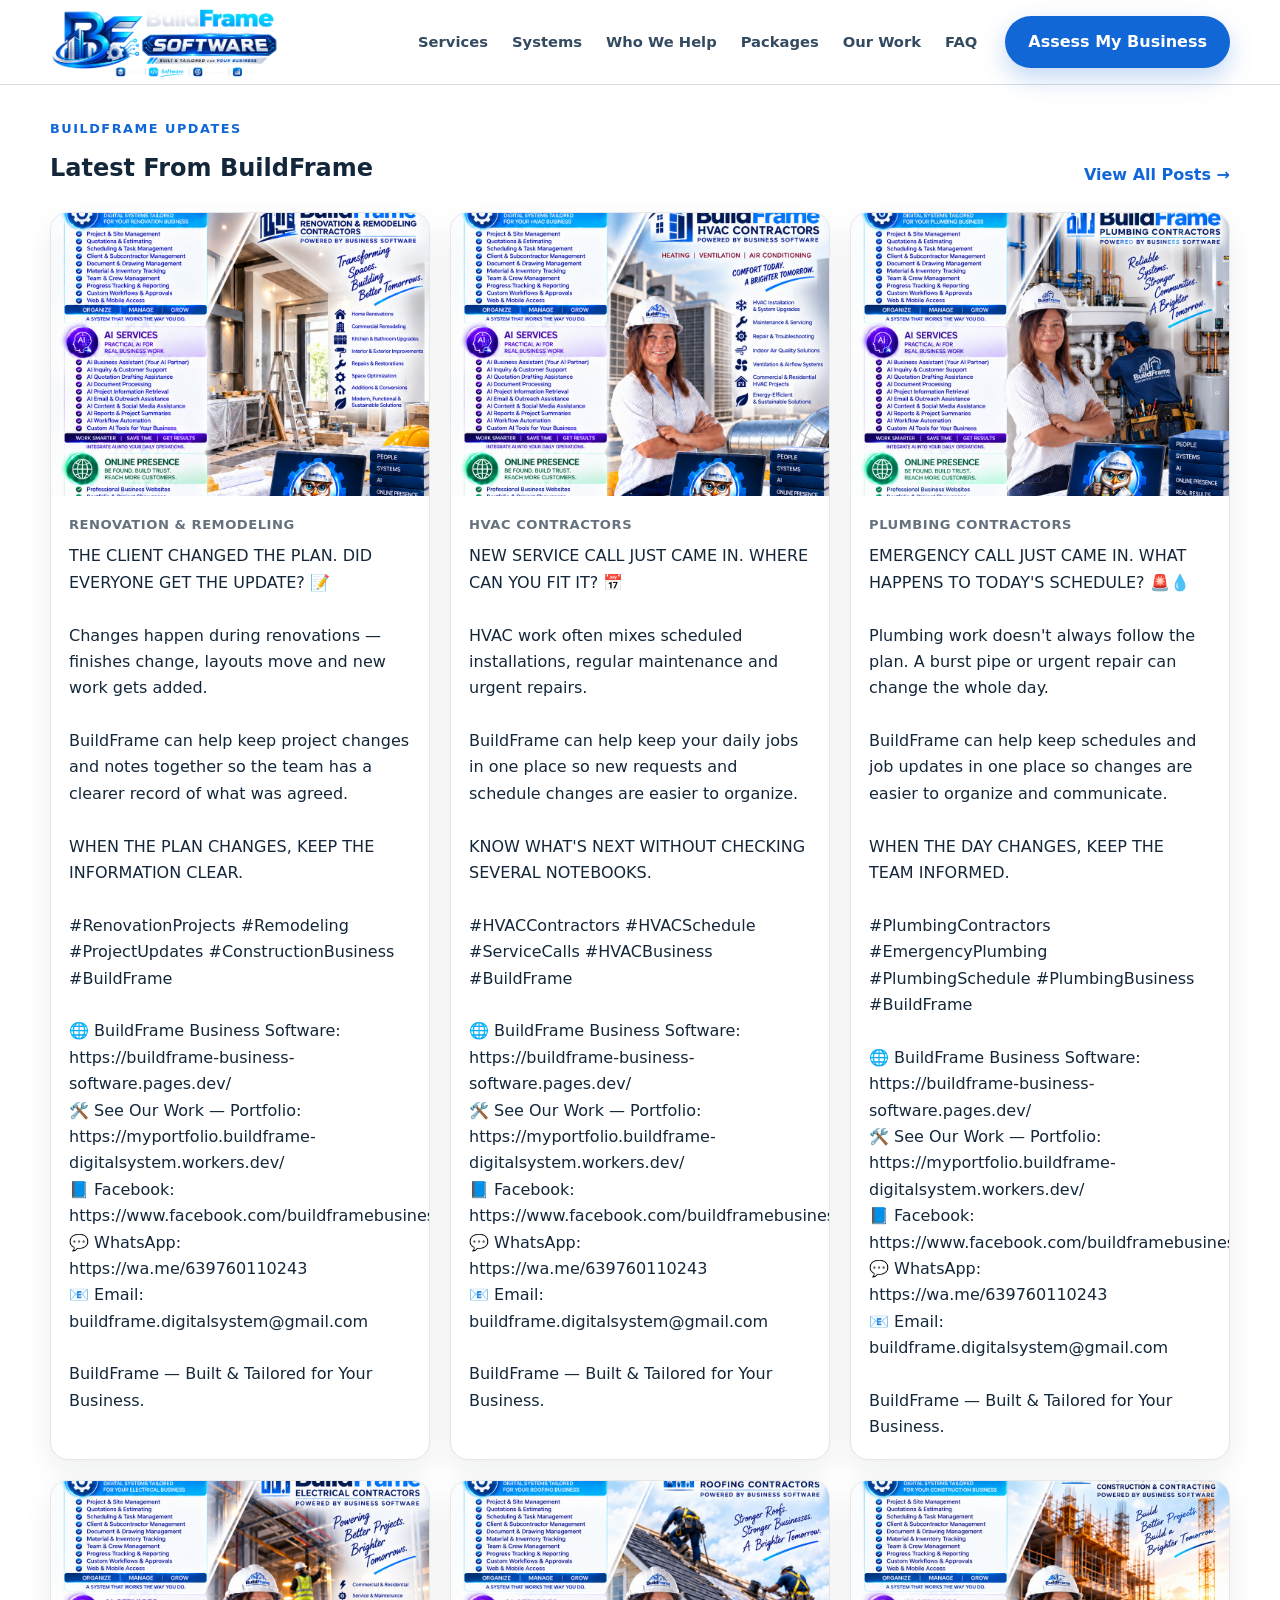
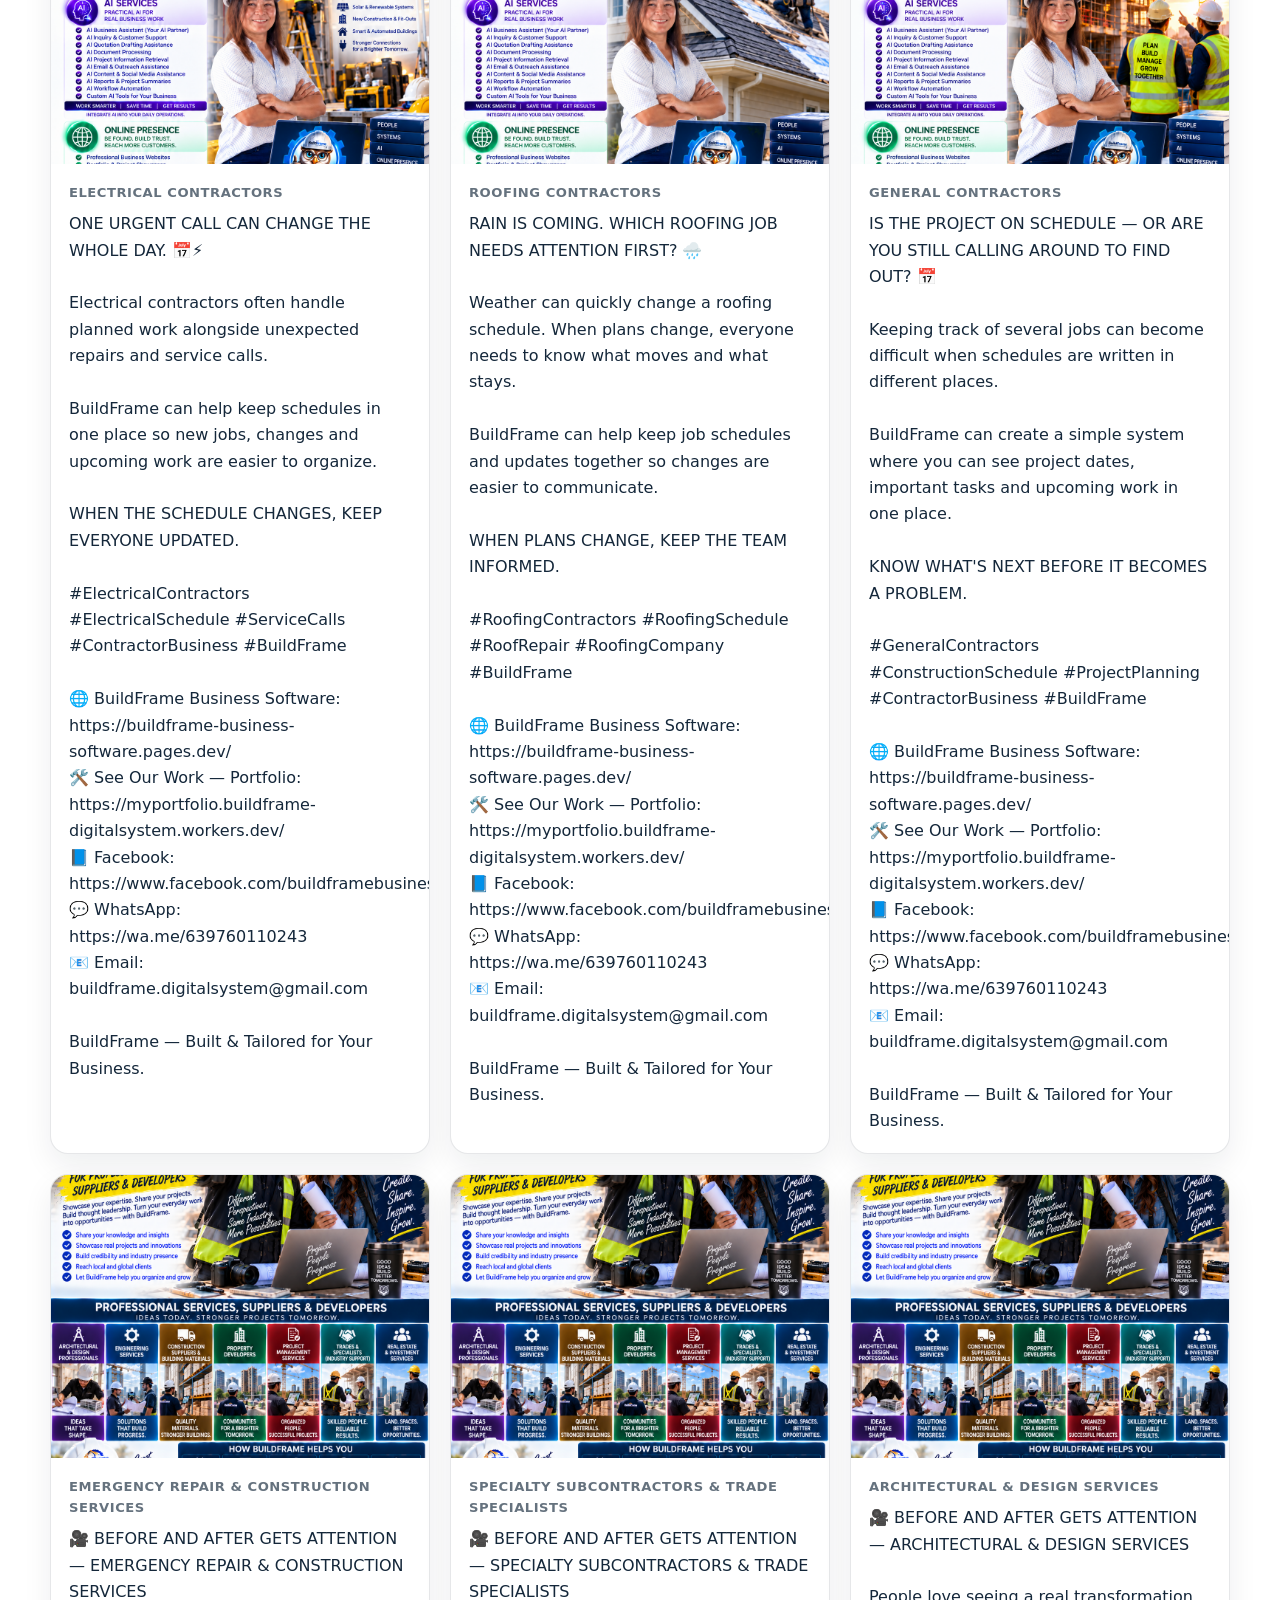
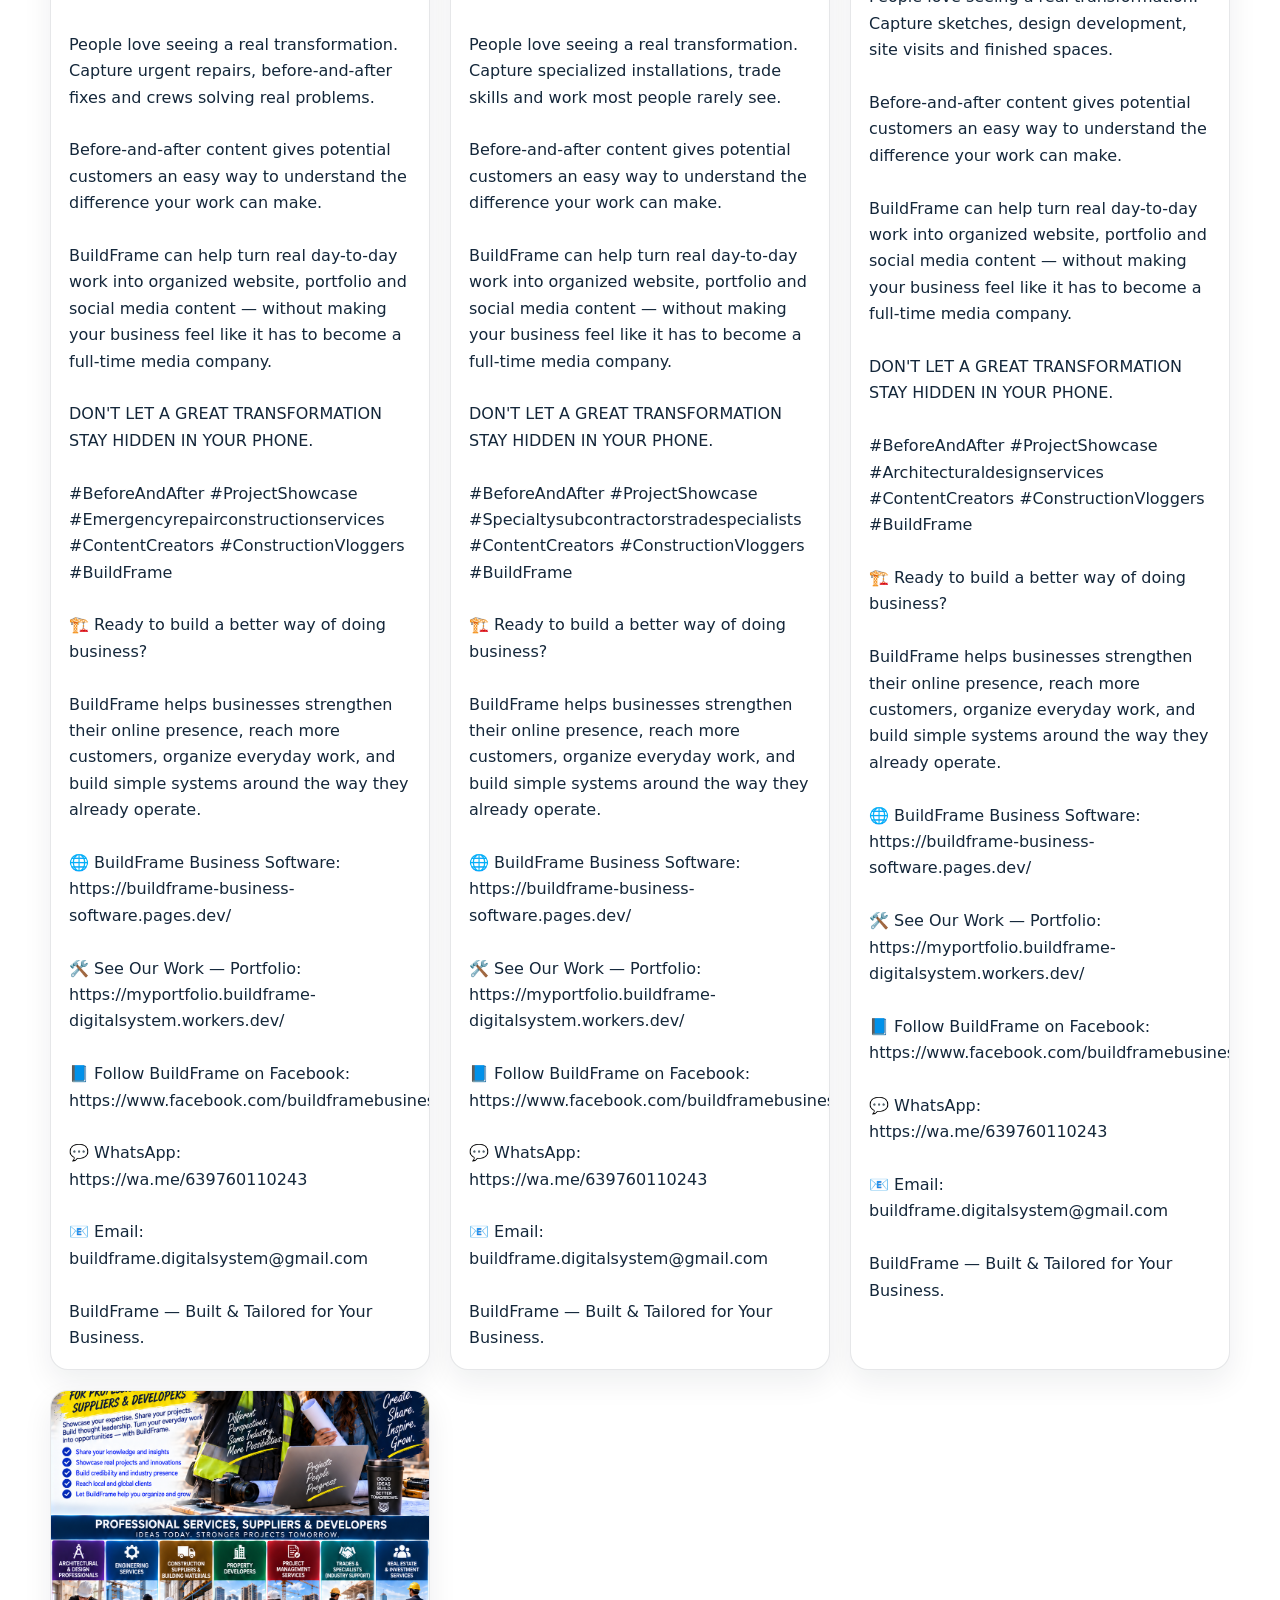
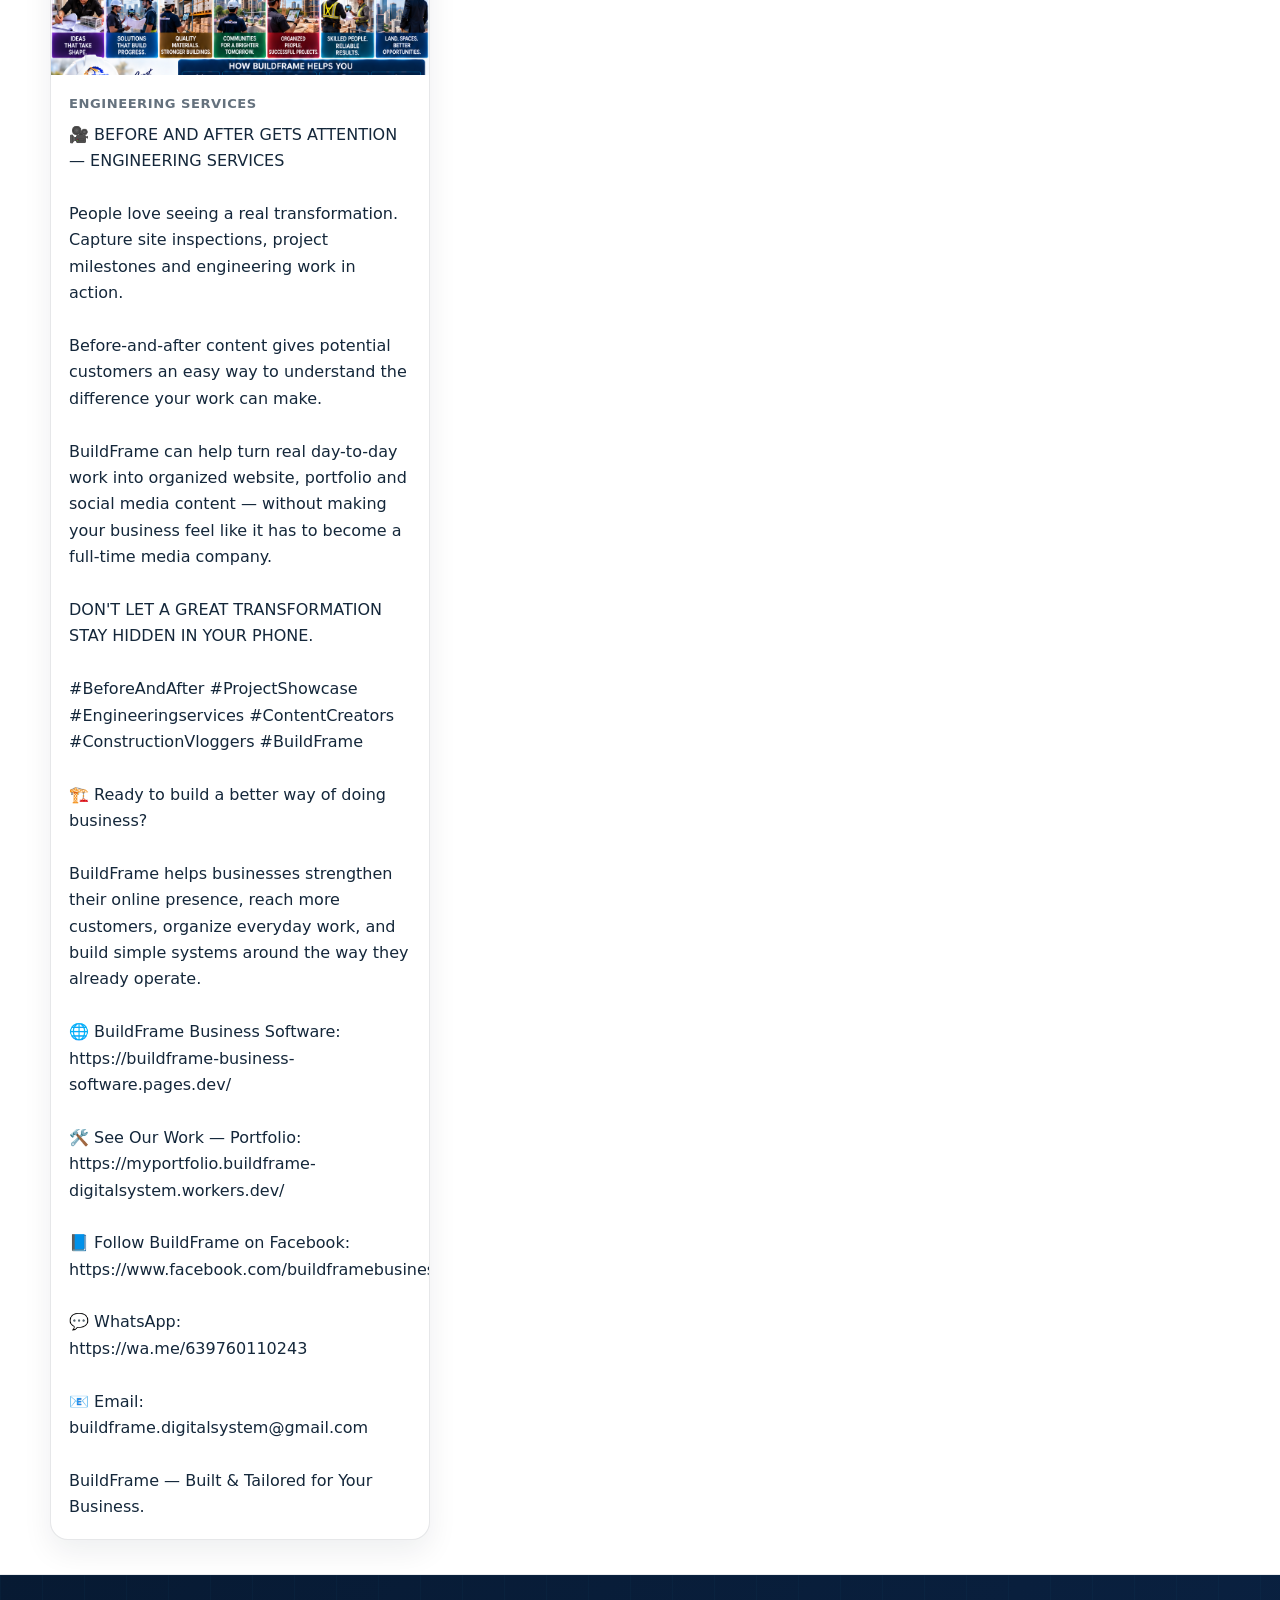
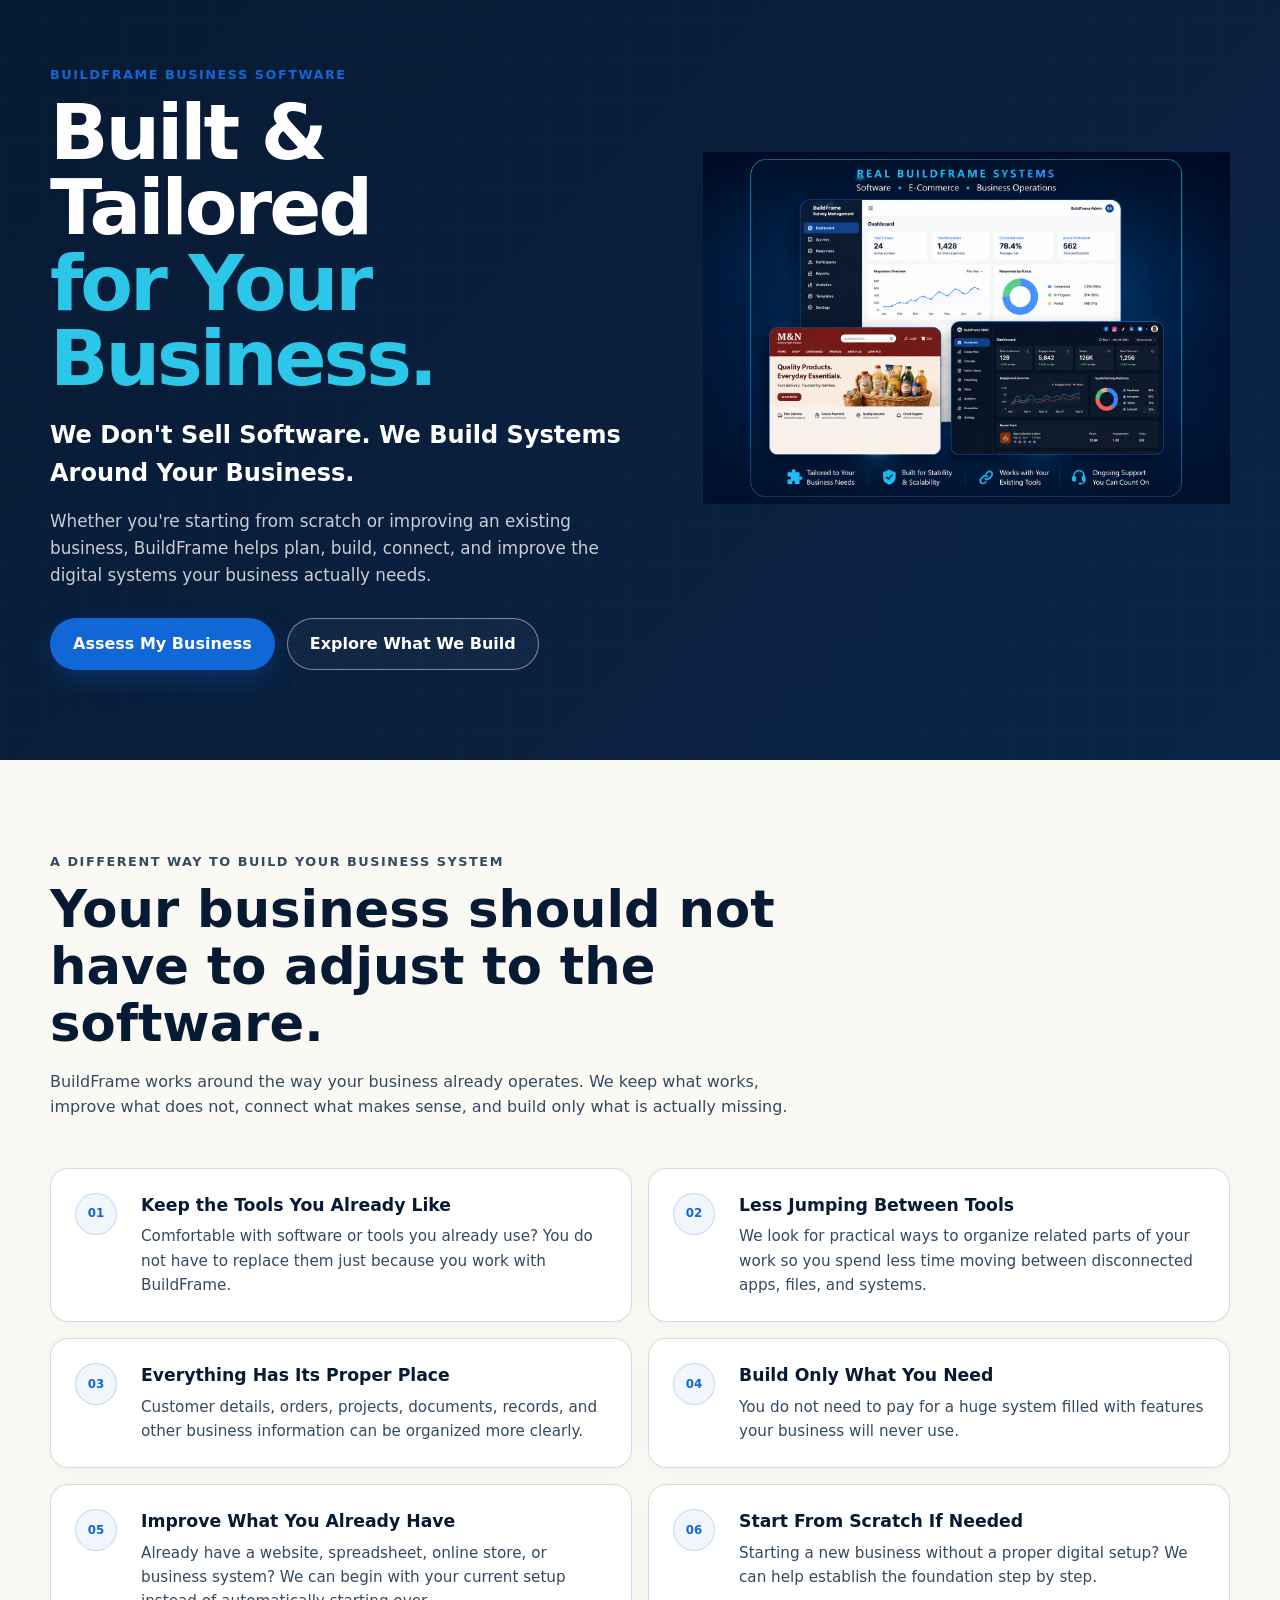
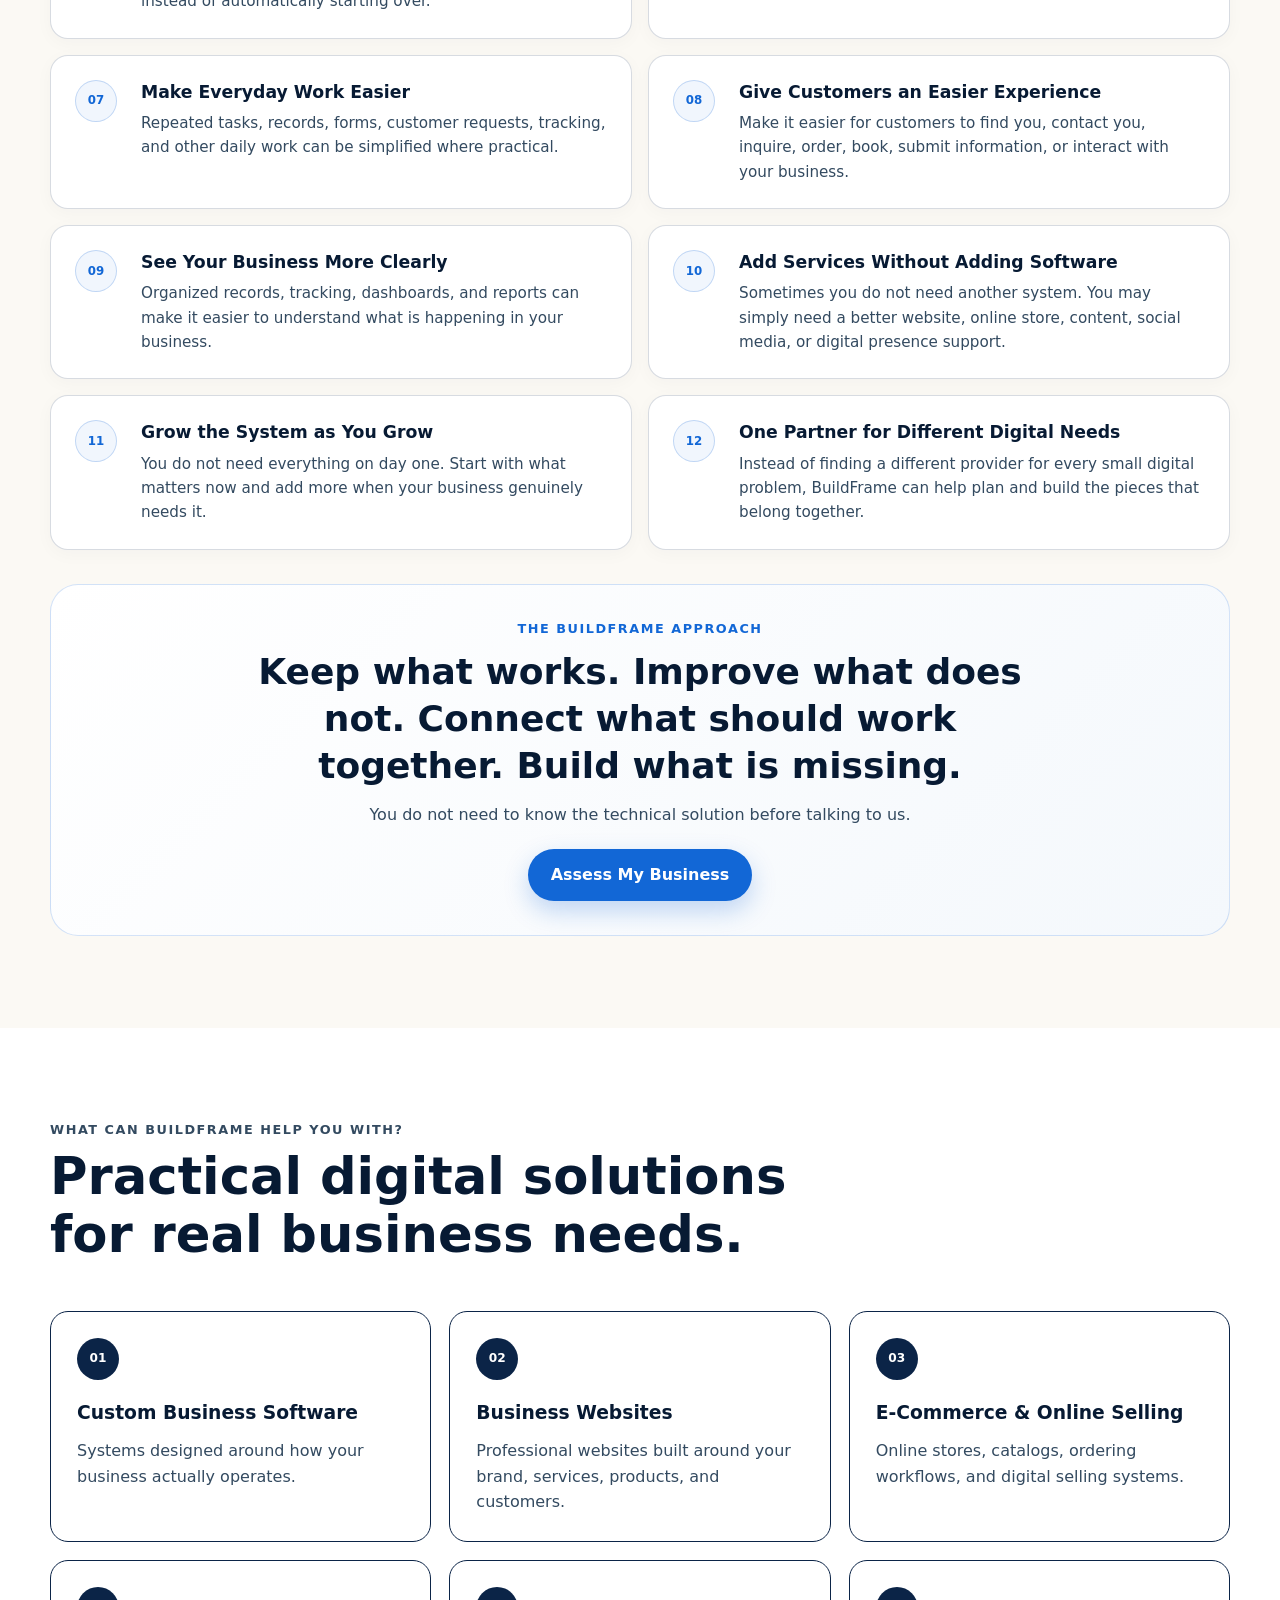
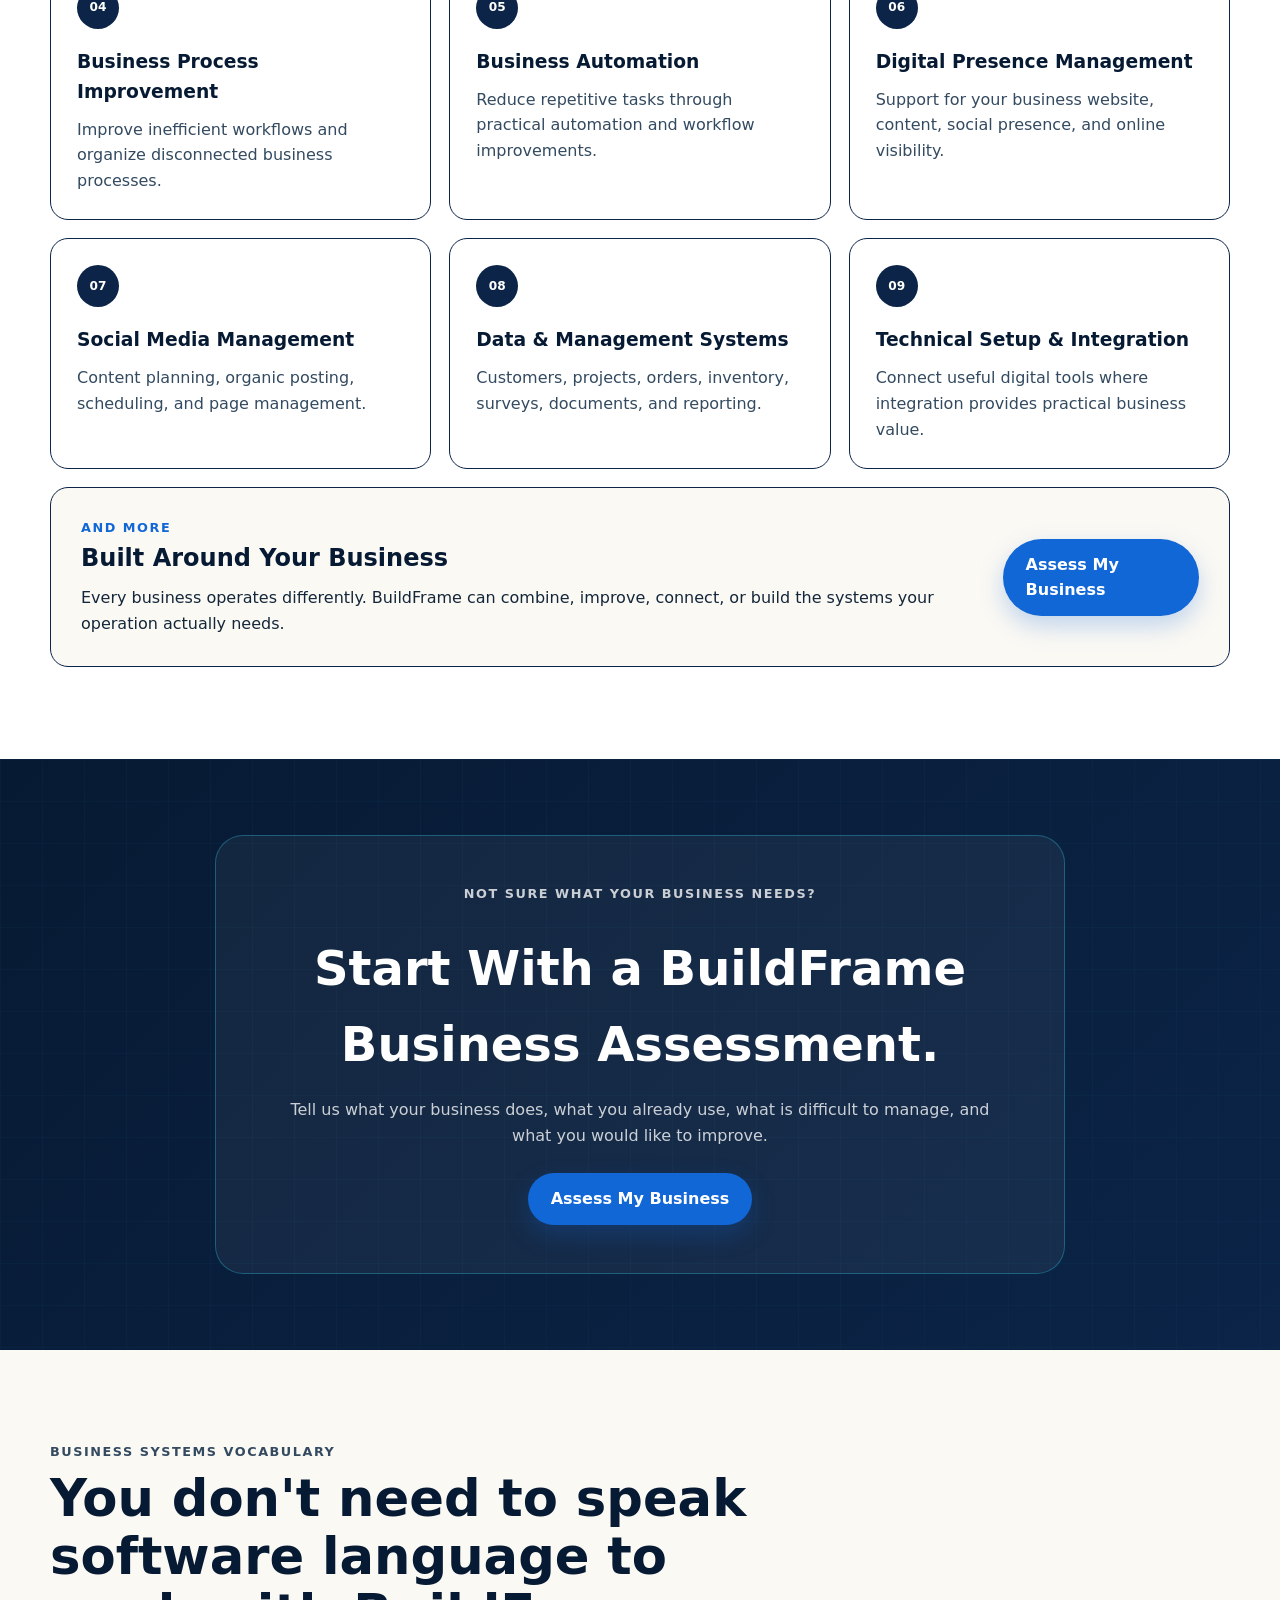
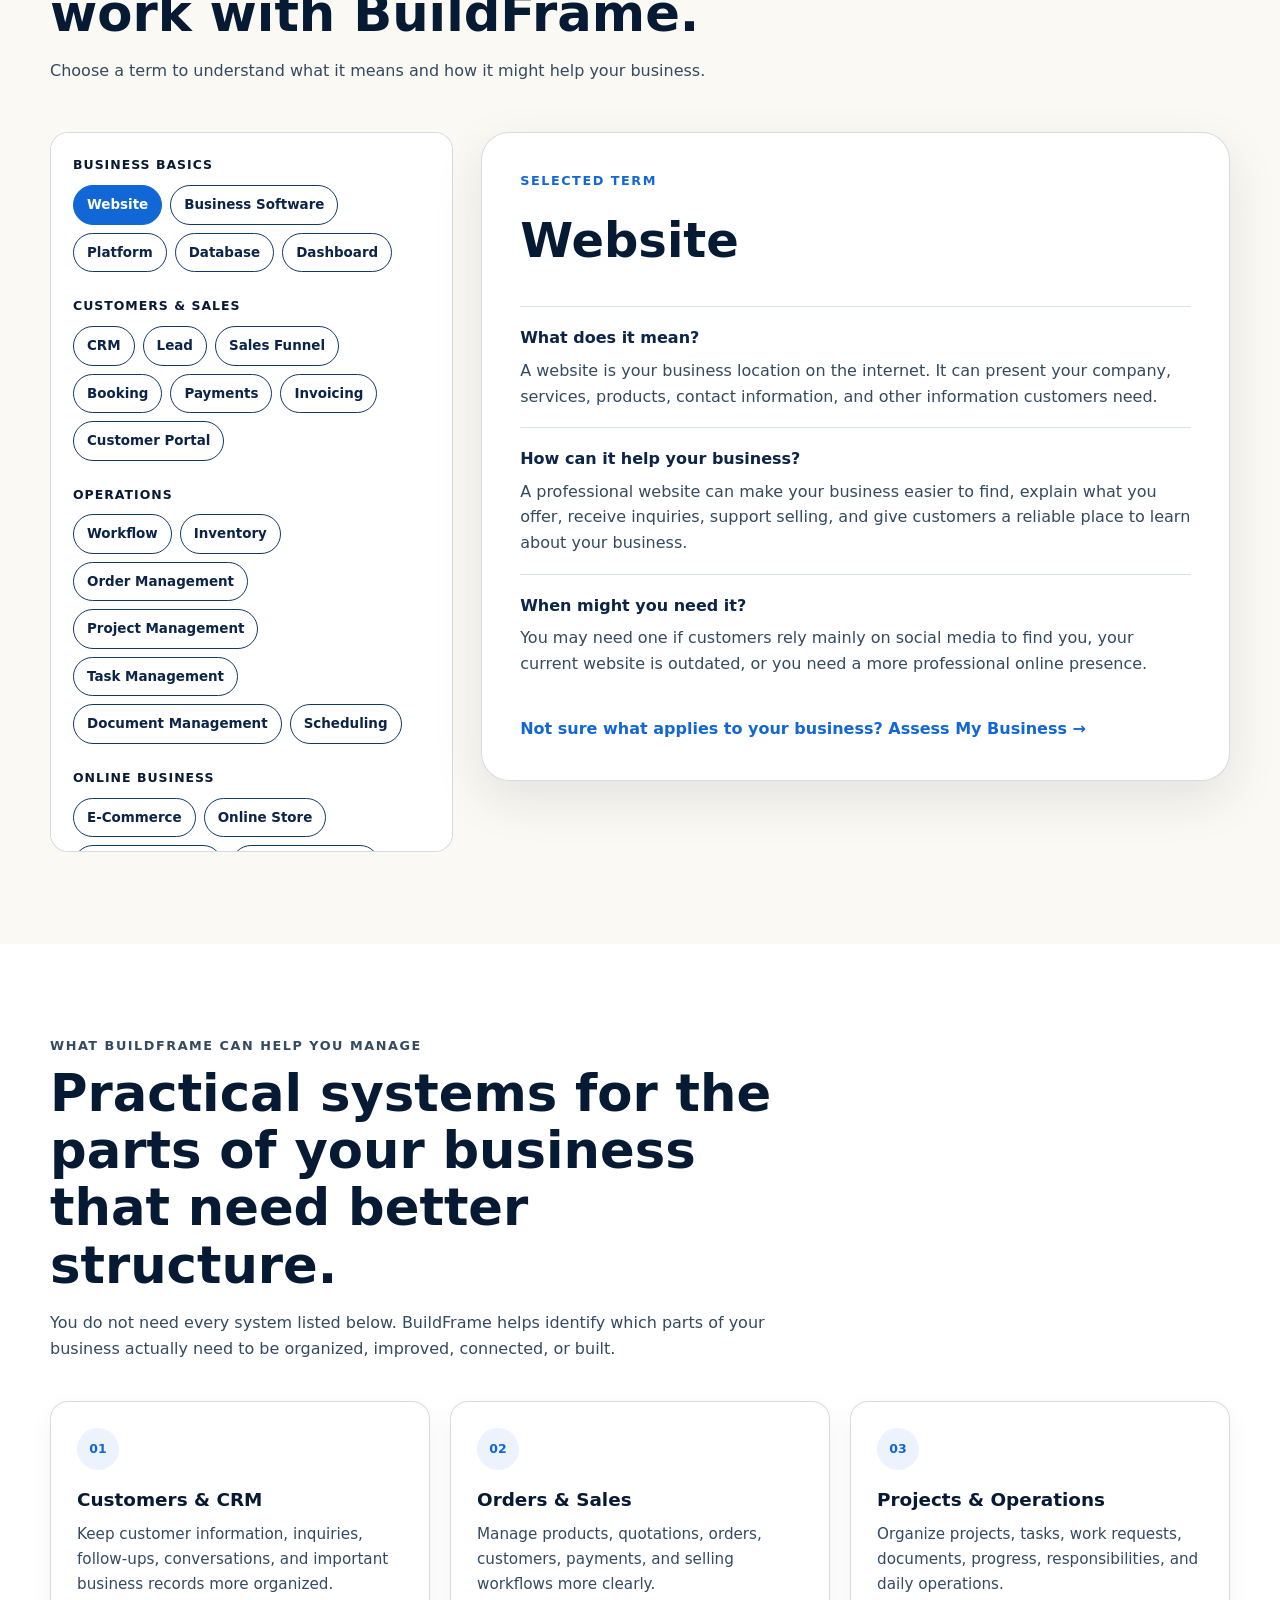
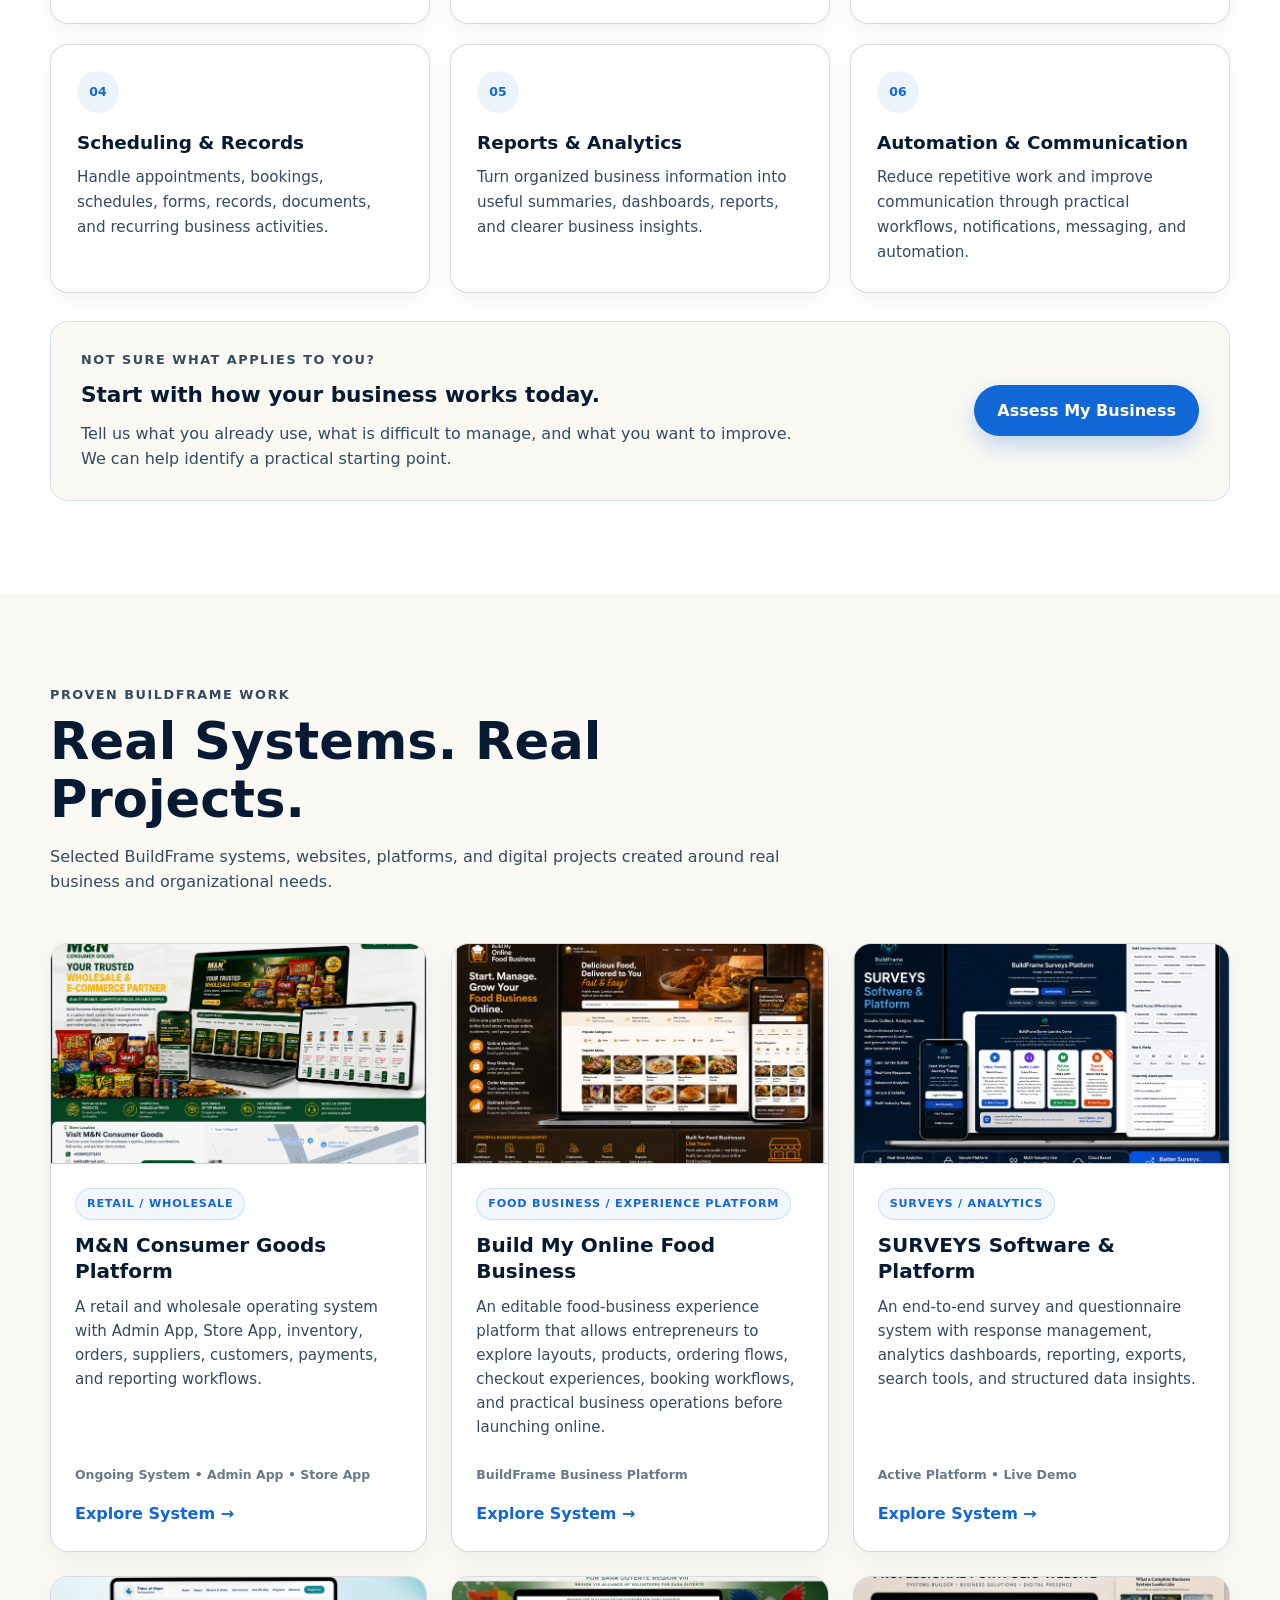
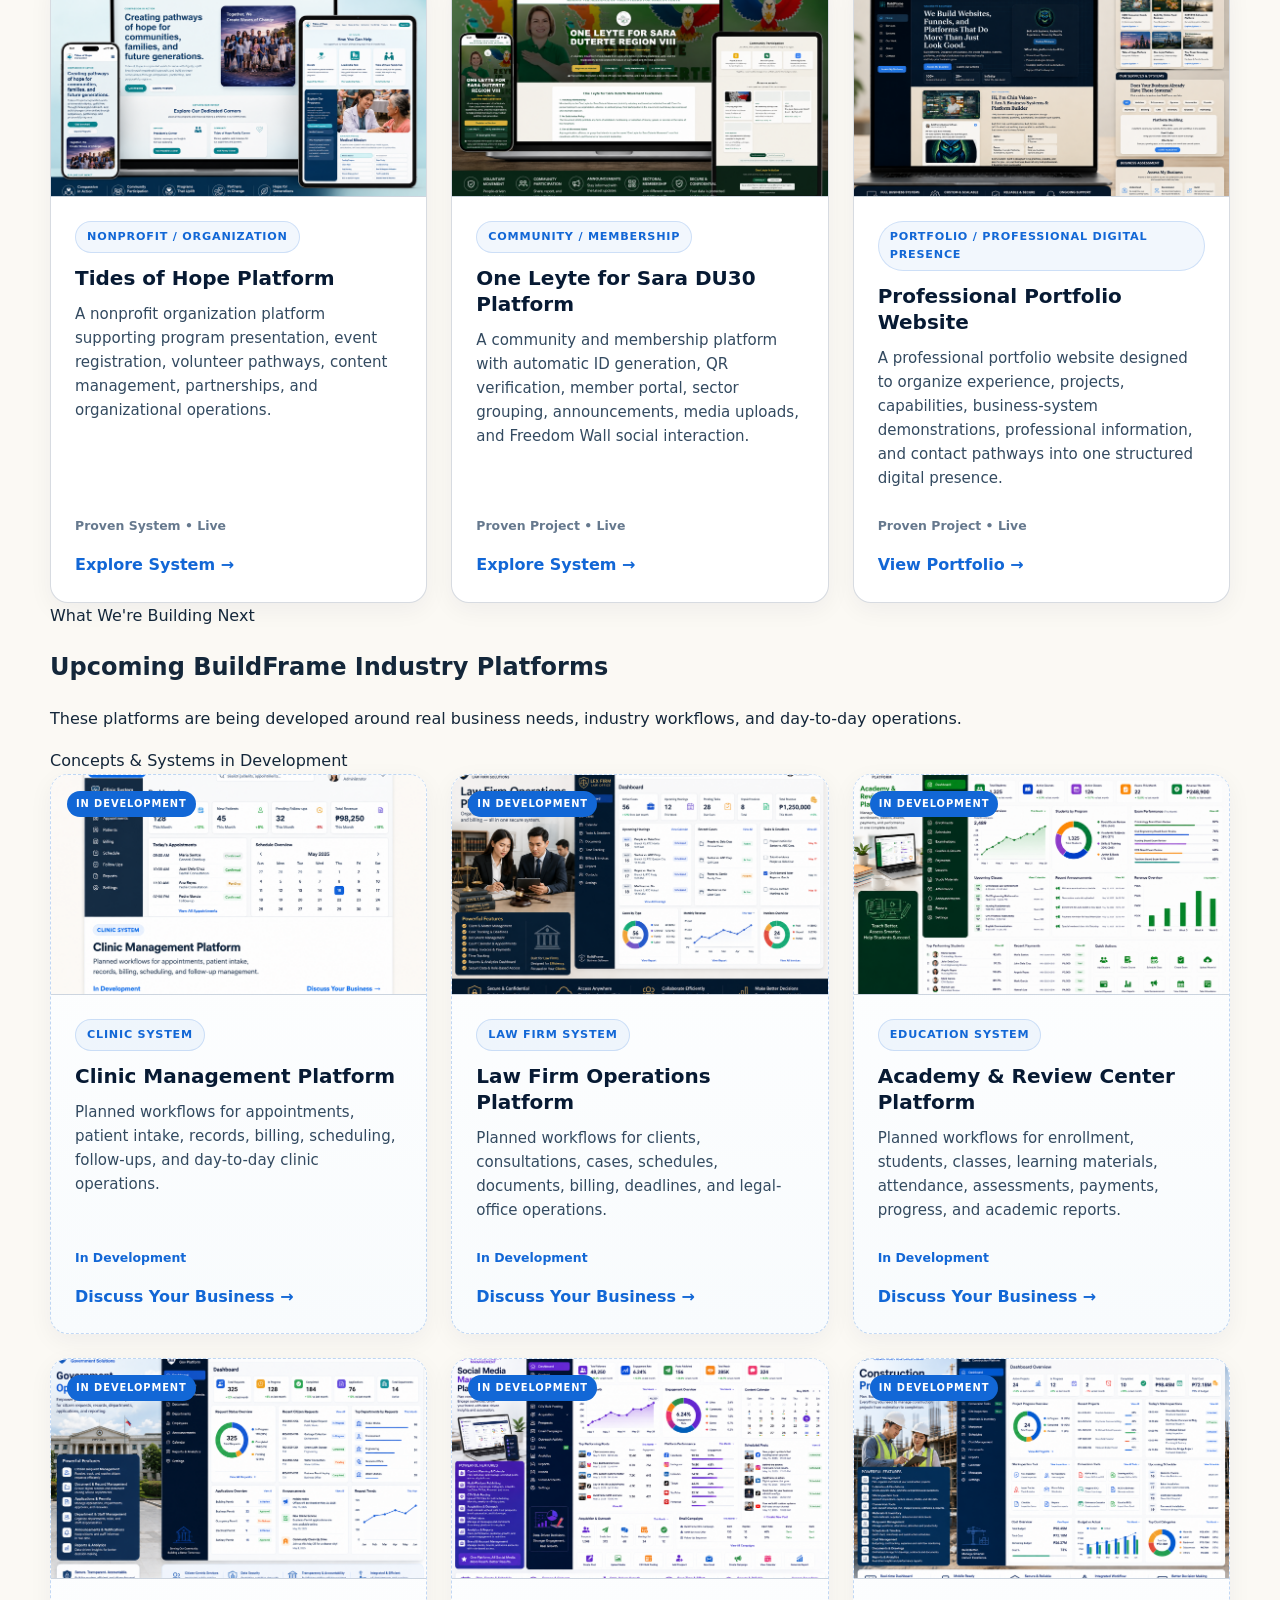
==== commit 20fa7425: "Add scheduled BuildFrame construction website posts" ====
--- a/index.html
+++ b/index.html
@@ -57,2609 +57,2657 @@
 
     <main>
 
-        <!-- =====================================================
-             01 — HERO
-             ===================================================== -->
-
-        <section class="hero section-dark" id="home">
-
-            <div class="container hero-grid">
-
-                <div class="hero-content">
-
-                    <p class="eyebrow">
-                        BuildFrame Business Software
-                    </p>
-
-                    <h1>
-                        Built &amp; Tailored
-                        <span>for Your Business.</span>
-                    </h1>
-
-                    <p class="hero-tagline">
-                        We Don't Sell Software.
-                        We Build Systems Around Your Business.
-                    </p>
-
-                    <p class="hero-description">
-                        Whether you're starting from scratch or improving
-                        an existing business, BuildFrame helps plan, build,
-                        connect, and improve the digital systems your
-                        business actually needs.
-                    </p>
-
-                    <div class="button-group">
+        <main>
+
+            <!-- =====================================================
+         BUILDFRAME SCHEDULED POSTS
+         ===================================================== -->
+
+            <section class="scheduled-posts-section" id="latest-posts">
+
+                <div class="container">
+
+                    <div class="scheduled-posts-header">
+
+                        <div>
+                            <p class="eyebrow">
+                                BuildFrame Updates
+                            </p>
+
+                            <h2>
+                                Latest From BuildFrame
+                            </h2>
+                        </div>
+
+                        <a href="posts.html" class="text-link">
+                            View All Posts →
+                        </a>
+
+                    </div>
+
+                    <div class="scheduled-posts-grid" id="scheduledPostsGrid" aria-live="polite">
+                        <!-- Scheduled posts will be inserted here by JavaScript -->
+                    </div>
+
+                </div>
+
+            </section>
+
+
+            <!-- =====================================================
+         01 — HERO
+         ===================================================== -->
+
+            <section class="hero section-dark" id="home">
+
+                <div class="container hero-grid">
+
+                    <div class="hero-content">
+
+                        <p class="eyebrow">
+                            BuildFrame Business Software
+                        </p>
+
+                        <h1>
+                            Built &amp; Tailored
+                            <span>for Your Business.</span>
+                        </h1>
+
+                        <p class="hero-tagline">
+                            We Don't Sell Software.
+                            We Build Systems Around Your Business.
+                        </p>
+
+                        <p class="hero-description">
+                            Whether you're starting from scratch or improving
+                            an existing business, BuildFrame helps plan, build,
+                            connect, and improve the digital systems your
+                            business actually needs.
+                        </p>
+
+                        <div class="button-group">
+
+                            <a href="assessment/assessment.html" class="button button-primary">
+                                Assess My Business
+                            </a>
+
+                            <a href="#systems" class="button button-outline-light">
+                                Explore What We Build
+                            </a>
+
+                        </div>
+
+                    </div>
+
+
+                    <div class="hero-visual">
+
+                        <div class="hero-showcase">
+
+                            <img src="assets/images/buildframe-systems-showcase.png"
+                                alt="Real BuildFrame Business Software systems and platforms"
+                                class="hero-showcase-image">
+
+                        </div>
+
+                    </div>
+
+                </div>
+
+            </section>
+
+
+            <!-- =====================================================
+     02 — THE BUILDFRAME ADVANTAGE
+     ===================================================== -->
+
+            <section class="section section-light" id="advantages">
+
+                <div class="container">
+
+                    <div class="section-heading">
+
+                        <p class="eyebrow">
+                            A Different Way to Build Your Business System
+                        </p>
+
+                        <h2>
+                            Your business should not have to adjust
+                            to the software.
+                        </h2>
+
+                        <p>
+                            BuildFrame works around the way your business
+                            already operates. We keep what works, improve
+                            what does not, connect what makes sense, and
+                            build only what is actually missing.
+                        </p>
+
+                    </div>
+
+
+                    <div class="advantage-grid">
+
+                        <article class="advantage-card">
+                            <span class="advantage-number">01</span>
+
+                            <div>
+                                <h3>Keep the Tools You Already Like</h3>
+
+                                <p>
+                                    Comfortable with software or tools you
+                                    already use? You do not have to replace
+                                    them just because you work with BuildFrame.
+                                </p>
+                            </div>
+                        </article>
+
+
+                        <article class="advantage-card">
+                            <span class="advantage-number">02</span>
+
+                            <div>
+                                <h3>Less Jumping Between Tools</h3>
+
+                                <p>
+                                    We look for practical ways to organize
+                                    related parts of your work so you spend
+                                    less time moving between disconnected
+                                    apps, files, and systems.
+                                </p>
+                            </div>
+                        </article>
+
+
+                        <article class="advantage-card">
+                            <span class="advantage-number">03</span>
+
+                            <div>
+                                <h3>Everything Has Its Proper Place</h3>
+
+                                <p>
+                                    Customer details, orders, projects,
+                                    documents, records, and other business
+                                    information can be organized more clearly.
+                                </p>
+                            </div>
+                        </article>
+
+
+                        <article class="advantage-card">
+                            <span class="advantage-number">04</span>
+
+                            <div>
+                                <h3>Build Only What You Need</h3>
+
+                                <p>
+                                    You do not need to pay for a huge system
+                                    filled with features your business will
+                                    never use.
+                                </p>
+                            </div>
+                        </article>
+
+
+                        <article class="advantage-card">
+                            <span class="advantage-number">05</span>
+
+                            <div>
+                                <h3>Improve What You Already Have</h3>
+
+                                <p>
+                                    Already have a website, spreadsheet,
+                                    online store, or business system?
+                                    We can begin with your current setup
+                                    instead of automatically starting over.
+                                </p>
+                            </div>
+                        </article>
+
+
+                        <article class="advantage-card">
+                            <span class="advantage-number">06</span>
+
+                            <div>
+                                <h3>Start From Scratch If Needed</h3>
+
+                                <p>
+                                    Starting a new business without a proper
+                                    digital setup? We can help establish the
+                                    foundation step by step.
+                                </p>
+                            </div>
+                        </article>
+
+
+                        <article class="advantage-card">
+                            <span class="advantage-number">07</span>
+
+                            <div>
+                                <h3>Make Everyday Work Easier</h3>
+
+                                <p>
+                                    Repeated tasks, records, forms, customer
+                                    requests, tracking, and other daily work
+                                    can be simplified where practical.
+                                </p>
+                            </div>
+                        </article>
+
+
+                        <article class="advantage-card">
+                            <span class="advantage-number">08</span>
+
+                            <div>
+                                <h3>Give Customers an Easier Experience</h3>
+
+                                <p>
+                                    Make it easier for customers to find you,
+                                    contact you, inquire, order, book, submit
+                                    information, or interact with your business.
+                                </p>
+                            </div>
+                        </article>
+
+
+                        <article class="advantage-card">
+                            <span class="advantage-number">09</span>
+
+                            <div>
+                                <h3>See Your Business More Clearly</h3>
+
+                                <p>
+                                    Organized records, tracking, dashboards,
+                                    and reports can make it easier to understand
+                                    what is happening in your business.
+                                </p>
+                            </div>
+                        </article>
+
+
+                        <article class="advantage-card">
+                            <span class="advantage-number">10</span>
+
+                            <div>
+                                <h3>Add Services Without Adding Software</h3>
+
+                                <p>
+                                    Sometimes you do not need another system.
+                                    You may simply need a better website,
+                                    online store, content, social media, or
+                                    digital presence support.
+                                </p>
+                            </div>
+                        </article>
+
+
+                        <article class="advantage-card">
+                            <span class="advantage-number">11</span>
+
+                            <div>
+                                <h3>Grow the System as You Grow</h3>
+
+                                <p>
+                                    You do not need everything on day one.
+                                    Start with what matters now and add more
+                                    when your business genuinely needs it.
+                                </p>
+                            </div>
+                        </article>
+
+
+                        <article class="advantage-card">
+                            <span class="advantage-number">12</span>
+
+                            <div>
+                                <h3>One Partner for Different Digital Needs</h3>
+
+                                <p>
+                                    Instead of finding a different provider
+                                    for every small digital problem, BuildFrame
+                                    can help plan and build the pieces that
+                                    belong together.
+                                </p>
+                            </div>
+                        </article>
+
+                    </div>
+
+
+                    <div class="advantage-summary">
+
+                        <p class="eyebrow">
+                            The BuildFrame Approach
+                        </p>
+
+                        <h3>
+                            Keep what works.
+                            Improve what does not.
+                            Connect what should work together.
+                            Build what is missing.
+                        </h3>
+
+                        <p>
+                            You do not need to know the technical solution
+                            before talking to us.
+                        </p>
 
                         <a href="assessment/assessment.html" class="button button-primary">
                             Assess My Business
                         </a>
 
-                        <a href="#systems" class="button button-outline-light">
-                            Explore What We Build
-                        </a>
-
                     </div>
 
                 </div>
 
-
-                <div class="hero-visual">
-
-                    <div class="hero-showcase">
-
-                        <img src="assets/images/buildframe-systems-showcase.png"
-                            alt="Real BuildFrame Business Software systems and platforms" class="hero-showcase-image">
-
-                    </div>
-
-                </div>
-
-            </div>
-
-        </section>
-
-
-        <!-- =====================================================
-     02 — THE BUILDFRAME ADVANTAGE
-     ===================================================== -->
-
-        <section class="section section-light" id="advantages">
-
-            <div class="container">
-
-                <div class="section-heading">
-
-                    <p class="eyebrow">
-                        A Different Way to Build Your Business System
-                    </p>
-
-                    <h2>
-                        Your business should not have to adjust
-                        to the software.
-                    </h2>
-
-                    <p>
-                        BuildFrame works around the way your business
-                        already operates. We keep what works, improve
-                        what does not, connect what makes sense, and
-                        build only what is actually missing.
-                    </p>
-
-                </div>
-
-
-                <div class="advantage-grid">
-
-                    <article class="advantage-card">
-                        <span class="advantage-number">01</span>
-
-                        <div>
-                            <h3>Keep the Tools You Already Like</h3>
-
-                            <p>
-                                Comfortable with software or tools you
-                                already use? You do not have to replace
-                                them just because you work with BuildFrame.
-                            </p>
-                        </div>
-                    </article>
-
-
-                    <article class="advantage-card">
-                        <span class="advantage-number">02</span>
-
-                        <div>
-                            <h3>Less Jumping Between Tools</h3>
-
-                            <p>
-                                We look for practical ways to organize
-                                related parts of your work so you spend
-                                less time moving between disconnected
-                                apps, files, and systems.
-                            </p>
-                        </div>
-                    </article>
-
-
-                    <article class="advantage-card">
-                        <span class="advantage-number">03</span>
-
-                        <div>
-                            <h3>Everything Has Its Proper Place</h3>
-
-                            <p>
-                                Customer details, orders, projects,
-                                documents, records, and other business
-                                information can be organized more clearly.
-                            </p>
-                        </div>
-                    </article>
-
-
-                    <article class="advantage-card">
-                        <span class="advantage-number">04</span>
-
-                        <div>
-                            <h3>Build Only What You Need</h3>
-
-                            <p>
-                                You do not need to pay for a huge system
-                                filled with features your business will
-                                never use.
-                            </p>
-                        </div>
-                    </article>
-
-
-                    <article class="advantage-card">
-                        <span class="advantage-number">05</span>
-
-                        <div>
-                            <h3>Improve What You Already Have</h3>
-
-                            <p>
-                                Already have a website, spreadsheet,
-                                online store, or business system?
-                                We can begin with your current setup
-                                instead of automatically starting over.
-                            </p>
-                        </div>
-                    </article>
-
-
-                    <article class="advantage-card">
-                        <span class="advantage-number">06</span>
-
-                        <div>
-                            <h3>Start From Scratch If Needed</h3>
-
-                            <p>
-                                Starting a new business without a proper
-                                digital setup? We can help establish the
-                                foundation step by step.
-                            </p>
-                        </div>
-                    </article>
-
-
-                    <article class="advantage-card">
-                        <span class="advantage-number">07</span>
-
-                        <div>
-                            <h3>Make Everyday Work Easier</h3>
-
-                            <p>
-                                Repeated tasks, records, forms, customer
-                                requests, tracking, and other daily work
-                                can be simplified where practical.
-                            </p>
-                        </div>
-                    </article>
-
-
-                    <article class="advantage-card">
-                        <span class="advantage-number">08</span>
-
-                        <div>
-                            <h3>Give Customers an Easier Experience</h3>
-
-                            <p>
-                                Make it easier for customers to find you,
-                                contact you, inquire, order, book, submit
-                                information, or interact with your business.
-                            </p>
-                        </div>
-                    </article>
-
-
-                    <article class="advantage-card">
-                        <span class="advantage-number">09</span>
-
-                        <div>
-                            <h3>See Your Business More Clearly</h3>
-
-                            <p>
-                                Organized records, tracking, dashboards,
-                                and reports can make it easier to understand
-                                what is happening in your business.
-                            </p>
-                        </div>
-                    </article>
-
-
-                    <article class="advantage-card">
-                        <span class="advantage-number">10</span>
-
-                        <div>
-                            <h3>Add Services Without Adding Software</h3>
-
-                            <p>
-                                Sometimes you do not need another system.
-                                You may simply need a better website,
-                                online store, content, social media, or
-                                digital presence support.
-                            </p>
-                        </div>
-                    </article>
-
-
-                    <article class="advantage-card">
-                        <span class="advantage-number">11</span>
-
-                        <div>
-                            <h3>Grow the System as You Grow</h3>
-
-                            <p>
-                                You do not need everything on day one.
-                                Start with what matters now and add more
-                                when your business genuinely needs it.
-                            </p>
-                        </div>
-                    </article>
-
-
-                    <article class="advantage-card">
-                        <span class="advantage-number">12</span>
-
-                        <div>
-                            <h3>One Partner for Different Digital Needs</h3>
-
-                            <p>
-                                Instead of finding a different provider
-                                for every small digital problem, BuildFrame
-                                can help plan and build the pieces that
-                                belong together.
-                            </p>
-                        </div>
-                    </article>
-
-                </div>
-
-
-                <div class="advantage-summary">
-
-                    <p class="eyebrow">
-                        The BuildFrame Approach
-                    </p>
-
-                    <h3>
-                        Keep what works.
-                        Improve what does not.
-                        Connect what should work together.
-                        Build what is missing.
-                    </h3>
-
-                    <p>
-                        You do not need to know the technical solution
-                        before talking to us.
-                    </p>
-
-                    <a href="assessment/assessment.html" class="button button-primary">
-                        Assess My Business
-                    </a>
-
-                </div>
-
-            </div>
-
-        </section>
-
-
-        <!-- =====================================================
+            </section>
+
+
+            <!-- =====================================================
              03 — WHAT BUILDFRAME CAN HELP WITH
              ===================================================== -->
 
-        <section class="section section-white" id="services">
-
-            <div class="container">
-
-                <div class="section-heading">
-
-                    <p class="eyebrow">
-                        What Can BuildFrame Help You With?
-                    </p>
-
-                    <h2>
-                        Practical digital solutions for real business needs.
-                    </h2>
+            <section class="section section-white" id="services">
+
+                <div class="container">
+
+                    <div class="section-heading">
+
+                        <p class="eyebrow">
+                            What Can BuildFrame Help You With?
+                        </p>
+
+                        <h2>
+                            Practical digital solutions for real business needs.
+                        </h2>
+
+                    </div>
+
+
+                    <div class="offer-grid">
+
+                        <article class="offer-card">
+                            <div class="offer-icon">01</div>
+                            <h3>Custom Business Software</h3>
+                            <p>
+                                Systems designed around how your business
+                                actually operates.
+                            </p>
+                        </article>
+
+                        <article class="offer-card">
+                            <div class="offer-icon">02</div>
+                            <h3>Business Websites</h3>
+                            <p>
+                                Professional websites built around your brand,
+                                services, products, and customers.
+                            </p>
+                        </article>
+
+                        <article class="offer-card">
+                            <div class="offer-icon">03</div>
+                            <h3>E-Commerce &amp; Online Selling</h3>
+                            <p>
+                                Online stores, catalogs, ordering workflows,
+                                and digital selling systems.
+                            </p>
+                        </article>
+
+                        <article class="offer-card">
+                            <div class="offer-icon">04</div>
+                            <h3>Business Process Improvement</h3>
+                            <p>
+                                Improve inefficient workflows and organize
+                                disconnected business processes.
+                            </p>
+                        </article>
+
+                        <article class="offer-card">
+                            <div class="offer-icon">05</div>
+                            <h3>Business Automation</h3>
+                            <p>
+                                Reduce repetitive tasks through practical
+                                automation and workflow improvements.
+                            </p>
+                        </article>
+
+                        <article class="offer-card">
+                            <div class="offer-icon">06</div>
+                            <h3>Digital Presence Management</h3>
+                            <p>
+                                Support for your business website, content,
+                                social presence, and online visibility.
+                            </p>
+                        </article>
+
+                        <article class="offer-card">
+                            <div class="offer-icon">07</div>
+                            <h3>Social Media Management</h3>
+                            <p>
+                                Content planning, organic posting, scheduling,
+                                and page management.
+                            </p>
+                        </article>
+
+                        <article class="offer-card">
+                            <div class="offer-icon">08</div>
+                            <h3>Data &amp; Management Systems</h3>
+                            <p>
+                                Customers, projects, orders, inventory,
+                                surveys, documents, and reporting.
+                            </p>
+                        </article>
+
+                        <article class="offer-card">
+                            <div class="offer-icon">09</div>
+                            <h3>Technical Setup &amp; Integration</h3>
+                            <p>
+                                Connect useful digital tools where integration
+                                provides practical business value.
+                            </p>
+                        </article>
+
+                    </div>
+
+
+                    <div class="wide-offer-card">
+
+                        <div>
+                            <p class="eyebrow">And More</p>
+
+                            <h3>
+                                Built Around Your Business
+                            </h3>
+
+                            <p>
+                                Every business operates differently. BuildFrame
+                                can combine, improve, connect, or build the
+                                systems your operation actually needs.
+                            </p>
+                        </div>
+
+                        <a href="assessment/assessment.html" class="button button-primary">
+                            Assess My Business
+                        </a>
+
+                    </div>
 
                 </div>
 
-
-                <div class="offer-grid">
-
-                    <article class="offer-card">
-                        <div class="offer-icon">01</div>
-                        <h3>Custom Business Software</h3>
-                        <p>
-                            Systems designed around how your business
-                            actually operates.
-                        </p>
-                    </article>
-
-                    <article class="offer-card">
-                        <div class="offer-icon">02</div>
-                        <h3>Business Websites</h3>
-                        <p>
-                            Professional websites built around your brand,
-                            services, products, and customers.
-                        </p>
-                    </article>
-
-                    <article class="offer-card">
-                        <div class="offer-icon">03</div>
-                        <h3>E-Commerce &amp; Online Selling</h3>
-                        <p>
-                            Online stores, catalogs, ordering workflows,
-                            and digital selling systems.
-                        </p>
-                    </article>
-
-                    <article class="offer-card">
-                        <div class="offer-icon">04</div>
-                        <h3>Business Process Improvement</h3>
-                        <p>
-                            Improve inefficient workflows and organize
-                            disconnected business processes.
-                        </p>
-                    </article>
-
-                    <article class="offer-card">
-                        <div class="offer-icon">05</div>
-                        <h3>Business Automation</h3>
-                        <p>
-                            Reduce repetitive tasks through practical
-                            automation and workflow improvements.
-                        </p>
-                    </article>
-
-                    <article class="offer-card">
-                        <div class="offer-icon">06</div>
-                        <h3>Digital Presence Management</h3>
-                        <p>
-                            Support for your business website, content,
-                            social presence, and online visibility.
-                        </p>
-                    </article>
-
-                    <article class="offer-card">
-                        <div class="offer-icon">07</div>
-                        <h3>Social Media Management</h3>
-                        <p>
-                            Content planning, organic posting, scheduling,
-                            and page management.
-                        </p>
-                    </article>
-
-                    <article class="offer-card">
-                        <div class="offer-icon">08</div>
-                        <h3>Data &amp; Management Systems</h3>
-                        <p>
-                            Customers, projects, orders, inventory,
-                            surveys, documents, and reporting.
-                        </p>
-                    </article>
-
-                    <article class="offer-card">
-                        <div class="offer-icon">09</div>
-                        <h3>Technical Setup &amp; Integration</h3>
-                        <p>
-                            Connect useful digital tools where integration
-                            provides practical business value.
-                        </p>
-                    </article>
-
-                </div>
-
-
-                <div class="wide-offer-card">
-
-                    <div>
-                        <p class="eyebrow">And More</p>
-
-                        <h3>
-                            Built Around Your Business
-                        </h3>
-
-                        <p>
-                            Every business operates differently. BuildFrame
-                            can combine, improve, connect, or build the
-                            systems your operation actually needs.
-                        </p>
-                    </div>
-
-                    <a href="assessment/assessment.html" class="button button-primary">
-                        Assess My Business
-                    </a>
-
-                </div>
-
-            </div>
-
-        </section>
-
-
-        <!-- =====================================================
+            </section>
+
+
+            <!-- =====================================================
              04 — ASSESS MY BUSINESS
              ===================================================== -->
 
-        <section class="section section-dark assessment-section" id="assessment">
-
-            <div class="container">
-
-                <div class="assessment-panel">
-
-                    <p class="eyebrow eyebrow-light">
-                        Not Sure What Your Business Needs?
-                    </p>
-
-                    <h2>
-                        Start With a BuildFrame Business Assessment.
-                    </h2>
-
-                    <p>
-                        Tell us what your business does, what you already
-                        use, what is difficult to manage, and what you would
-                        like to improve.
-                    </p>
-
-                    <a href="assessment/assessment.html" class="button button-primary">
-                        Assess My Business
-                    </a>
+            <section class="section section-dark assessment-section" id="assessment">
+
+                <div class="container">
+
+                    <div class="assessment-panel">
+
+                        <p class="eyebrow eyebrow-light">
+                            Not Sure What Your Business Needs?
+                        </p>
+
+                        <h2>
+                            Start With a BuildFrame Business Assessment.
+                        </h2>
+
+                        <p>
+                            Tell us what your business does, what you already
+                            use, what is difficult to manage, and what you would
+                            like to improve.
+                        </p>
+
+                        <a href="assessment/assessment.html" class="button button-primary">
+                            Assess My Business
+                        </a>
+
+                    </div>
 
                 </div>
 
-            </div>
-
-        </section>
-
-
-        <!-- =====================================================
+            </section>
+
+
+            <!-- =====================================================
              05 — BUSINESS SYSTEMS VOCABULARY
              ===================================================== -->
 
-        <section class="section section-light" id="vocabulary">
-
-            <div class="container">
-
-                <div class="section-heading">
-
-                    <p class="eyebrow">
-                        Business Systems Vocabulary
-                    </p>
-
-                    <h2>
-                        You don't need to speak software language
-                        to work with BuildFrame.
-                    </h2>
-
-                    <p>
-                        Choose a term to understand what it means and how
-                        it might help your business.
-                    </p>
+            <section class="section section-light" id="vocabulary">
+
+                <div class="container">
+
+                    <div class="section-heading">
+
+                        <p class="eyebrow">
+                            Business Systems Vocabulary
+                        </p>
+
+                        <h2>
+                            You don't need to speak software language
+                            to work with BuildFrame.
+                        </h2>
+
+                        <p>
+                            Choose a term to understand what it means and how
+                            it might help your business.
+                        </p>
+
+                    </div>
+
+
+                    <div class="vocabulary-layout">
+
+                        <aside class="vocabulary-sidebar" aria-label="Business systems vocabulary">
+
+                            <div class="vocabulary-group">
+
+                                <h3>Business Basics</h3>
+
+                                <div class="vocabulary-buttons">
+                                    <button class="vocab-button active" data-term="website">Website</button>
+                                    <button class="vocab-button" data-term="software">Business Software</button>
+                                    <button class="vocab-button" data-term="platform">Platform</button>
+                                    <button class="vocab-button" data-term="database">Database</button>
+                                    <button class="vocab-button" data-term="dashboard">Dashboard</button>
+                                </div>
+
+                            </div>
+
+
+                            <div class="vocabulary-group">
+
+                                <h3>Customers &amp; Sales</h3>
+
+                                <div class="vocabulary-buttons">
+                                    <button class="vocab-button" data-term="crm">CRM</button>
+                                    <button class="vocab-button" data-term="lead">Lead</button>
+                                    <button class="vocab-button" data-term="funnel">Sales Funnel</button>
+                                    <button class="vocab-button" data-term="booking">Booking</button>
+                                    <button class="vocab-button" data-term="payment">Payments</button>
+                                    <button class="vocab-button" data-term="invoice">Invoicing</button>
+                                    <button class="vocab-button" data-term="portal">Customer Portal</button>
+                                </div>
+
+                            </div>
+
+
+                            <div class="vocabulary-group">
+
+                                <h3>Operations</h3>
+
+                                <div class="vocabulary-buttons">
+                                    <button class="vocab-button" data-term="workflow">Workflow</button>
+                                    <button class="vocab-button" data-term="inventory">Inventory</button>
+                                    <button class="vocab-button" data-term="orders">Order Management</button>
+                                    <button class="vocab-button" data-term="projects">Project Management</button>
+                                    <button class="vocab-button" data-term="tasks">Task Management</button>
+                                    <button class="vocab-button" data-term="documents">Document Management</button>
+                                    <button class="vocab-button" data-term="scheduling">Scheduling</button>
+                                </div>
+
+                            </div>
+
+
+                            <div class="vocabulary-group">
+
+                                <h3>Online Business</h3>
+
+                                <div class="vocabulary-buttons">
+                                    <button class="vocab-button" data-term="ecommerce">E-Commerce</button>
+                                    <button class="vocab-button" data-term="store">Online Store</button>
+                                    <button class="vocab-button" data-term="catalog">Product Catalog</button>
+                                    <button class="vocab-button" data-term="ordering">Online Ordering</button>
+                                    <button class="vocab-button" data-term="landing">Landing Page</button>
+                                </div>
+
+                            </div>
+
+
+                            <div class="vocabulary-group">
+
+                                <h3>Marketing &amp; Presence</h3>
+
+                                <div class="vocabulary-buttons">
+                                    <button class="vocab-button" data-term="digitalpresence">Digital Presence</button>
+                                    <button class="vocab-button" data-term="socialmedia">Social Media
+                                        Management</button>
+                                    <button class="vocab-button" data-term="content">Content Management</button>
+                                    <button class="vocab-button" data-term="seo">SEO</button>
+                                    <button class="vocab-button" data-term="emailmarketing">Email Marketing</button>
+                                </div>
+
+                            </div>
+
+
+                            <div class="vocabulary-group">
+
+                                <h3>Automation &amp; Connections</h3>
+
+                                <div class="vocabulary-buttons">
+                                    <button class="vocab-button" data-term="automation">Automation</button>
+                                    <button class="vocab-button" data-term="integration">Integration</button>
+                                    <button class="vocab-button" data-term="api">API</button>
+                                    <button class="vocab-button" data-term="notification">Notifications</button>
+                                    <button class="vocab-button" data-term="chatbot">Chatbot</button>
+                                </div>
+
+                            </div>
+
+
+                            <div class="vocabulary-group">
+
+                                <h3>Data &amp; Management</h3>
+
+                                <div class="vocabulary-buttons">
+                                    <button class="vocab-button" data-term="forms">Forms</button>
+                                    <button class="vocab-button" data-term="survey">Surveys</button>
+                                    <button class="vocab-button" data-term="reports">Reports</button>
+                                    <button class="vocab-button" data-term="analytics">Analytics</button>
+                                    <button class="vocab-button" data-term="users">User Accounts</button>
+                                    <button class="vocab-button" data-term="permissions">Permissions</button>
+                                    <button class="vocab-button" data-term="backup">Backup</button>
+                                </div>
+
+                            </div>
+
+                        </aside>
+
+
+                        <article class="vocabulary-detail" aria-live="polite">
+
+                            <p class="eyebrow">
+                                Selected Term
+                            </p>
+
+                            <h3 id="vocabTitle">
+                                Website
+                            </h3>
+
+
+                            <div class="vocabulary-detail-block">
+
+                                <h4>
+                                    What does it mean?
+                                </h4>
+
+                                <p id="vocabMeaning"></p>
+
+                            </div>
+
+
+                            <div class="vocabulary-detail-block">
+
+                                <h4>
+                                    How can it help your business?
+                                </h4>
+
+                                <p id="vocabHelp"></p>
+
+                            </div>
+
+
+                            <div class="vocabulary-detail-block">
+
+                                <h4>
+                                    When might you need it?
+                                </h4>
+
+                                <p id="vocabNeed"></p>
+
+                            </div>
+
+
+                            <a href="assessment/assessment.html" class="text-link">
+                                Not sure what applies to your business?
+                                Assess My Business →
+                            </a>
+
+                        </article>
+
+                    </div>
 
                 </div>
 
-
-                <div class="vocabulary-layout">
-
-                    <aside class="vocabulary-sidebar" aria-label="Business systems vocabulary">
-
-                        <div class="vocabulary-group">
-
-                            <h3>Business Basics</h3>
-
-                            <div class="vocabulary-buttons">
-                                <button class="vocab-button active" data-term="website">Website</button>
-                                <button class="vocab-button" data-term="software">Business Software</button>
-                                <button class="vocab-button" data-term="platform">Platform</button>
-                                <button class="vocab-button" data-term="database">Database</button>
-                                <button class="vocab-button" data-term="dashboard">Dashboard</button>
-                            </div>
-
-                        </div>
-
-
-                        <div class="vocabulary-group">
-
-                            <h3>Customers &amp; Sales</h3>
-
-                            <div class="vocabulary-buttons">
-                                <button class="vocab-button" data-term="crm">CRM</button>
-                                <button class="vocab-button" data-term="lead">Lead</button>
-                                <button class="vocab-button" data-term="funnel">Sales Funnel</button>
-                                <button class="vocab-button" data-term="booking">Booking</button>
-                                <button class="vocab-button" data-term="payment">Payments</button>
-                                <button class="vocab-button" data-term="invoice">Invoicing</button>
-                                <button class="vocab-button" data-term="portal">Customer Portal</button>
-                            </div>
-
-                        </div>
-
-
-                        <div class="vocabulary-group">
-
-                            <h3>Operations</h3>
-
-                            <div class="vocabulary-buttons">
-                                <button class="vocab-button" data-term="workflow">Workflow</button>
-                                <button class="vocab-button" data-term="inventory">Inventory</button>
-                                <button class="vocab-button" data-term="orders">Order Management</button>
-                                <button class="vocab-button" data-term="projects">Project Management</button>
-                                <button class="vocab-button" data-term="tasks">Task Management</button>
-                                <button class="vocab-button" data-term="documents">Document Management</button>
-                                <button class="vocab-button" data-term="scheduling">Scheduling</button>
-                            </div>
-
-                        </div>
-
-
-                        <div class="vocabulary-group">
-
-                            <h3>Online Business</h3>
-
-                            <div class="vocabulary-buttons">
-                                <button class="vocab-button" data-term="ecommerce">E-Commerce</button>
-                                <button class="vocab-button" data-term="store">Online Store</button>
-                                <button class="vocab-button" data-term="catalog">Product Catalog</button>
-                                <button class="vocab-button" data-term="ordering">Online Ordering</button>
-                                <button class="vocab-button" data-term="landing">Landing Page</button>
-                            </div>
-
-                        </div>
-
-
-                        <div class="vocabulary-group">
-
-                            <h3>Marketing &amp; Presence</h3>
-
-                            <div class="vocabulary-buttons">
-                                <button class="vocab-button" data-term="digitalpresence">Digital Presence</button>
-                                <button class="vocab-button" data-term="socialmedia">Social Media Management</button>
-                                <button class="vocab-button" data-term="content">Content Management</button>
-                                <button class="vocab-button" data-term="seo">SEO</button>
-                                <button class="vocab-button" data-term="emailmarketing">Email Marketing</button>
-                            </div>
-
-                        </div>
-
-
-                        <div class="vocabulary-group">
-
-                            <h3>Automation &amp; Connections</h3>
-
-                            <div class="vocabulary-buttons">
-                                <button class="vocab-button" data-term="automation">Automation</button>
-                                <button class="vocab-button" data-term="integration">Integration</button>
-                                <button class="vocab-button" data-term="api">API</button>
-                                <button class="vocab-button" data-term="notification">Notifications</button>
-                                <button class="vocab-button" data-term="chatbot">Chatbot</button>
-                            </div>
-
-                        </div>
-
-
-                        <div class="vocabulary-group">
-
-                            <h3>Data &amp; Management</h3>
-
-                            <div class="vocabulary-buttons">
-                                <button class="vocab-button" data-term="forms">Forms</button>
-                                <button class="vocab-button" data-term="survey">Surveys</button>
-                                <button class="vocab-button" data-term="reports">Reports</button>
-                                <button class="vocab-button" data-term="analytics">Analytics</button>
-                                <button class="vocab-button" data-term="users">User Accounts</button>
-                                <button class="vocab-button" data-term="permissions">Permissions</button>
-                                <button class="vocab-button" data-term="backup">Backup</button>
-                            </div>
-
-                        </div>
-
-                    </aside>
-
-
-                    <article class="vocabulary-detail" aria-live="polite">
-
-                        <p class="eyebrow">
-                            Selected Term
-                        </p>
-
-                        <h3 id="vocabTitle">
-                            Website
-                        </h3>
-
-
-                        <div class="vocabulary-detail-block">
-
-                            <h4>
-                                What does it mean?
-                            </h4>
-
-                            <p id="vocabMeaning"></p>
-
-                        </div>
-
-
-                        <div class="vocabulary-detail-block">
-
-                            <h4>
-                                How can it help your business?
-                            </h4>
-
-                            <p id="vocabHelp"></p>
-
-                        </div>
-
-
-                        <div class="vocabulary-detail-block">
-
-                            <h4>
-                                When might you need it?
-                            </h4>
-
-                            <p id="vocabNeed"></p>
-
-                        </div>
-
-
-                        <a href="assessment/assessment.html" class="text-link">
-                            Not sure what applies to your business?
-                            Assess My Business →
-                        </a>
-
-                    </article>
-
-                </div>
-
-            </div>
-
-        </section>
-
-
-        <!-- =====================================================
+            </section>
+
+
+            <!-- =====================================================
      06 — WHAT BUILDFRAME CAN HELP YOU MANAGE
      ===================================================== -->
 
-        <section class="section section-white" id="systems">
-
-            <div class="container">
-
-                <div class="section-heading compact-system-heading">
-
-                    <p class="eyebrow">
-                        What BuildFrame Can Help You Manage
-                    </p>
-
-                    <h2>
-                        Practical systems for the parts of your business that need better structure.
-                    </h2>
-
-                    <p>
-                        You do not need every system listed below.
-                        BuildFrame helps identify which parts of your business
-                        actually need to be organized, improved, connected,
-                        or built.
-                    </p>
+            <section class="section section-white" id="systems">
+
+                <div class="container">
+
+                    <div class="section-heading compact-system-heading">
+
+                        <p class="eyebrow">
+                            What BuildFrame Can Help You Manage
+                        </p>
+
+                        <h2>
+                            Practical systems for the parts of your business that need better structure.
+                        </h2>
+
+                        <p>
+                            You do not need every system listed below.
+                            BuildFrame helps identify which parts of your business
+                            actually need to be organized, improved, connected,
+                            or built.
+                        </p>
+
+                    </div>
+
+
+                    <div class="capability-grid">
+
+                        <article class="capability-card">
+                            <span class="capability-icon">01</span>
+
+                            <h3>
+                                Customers &amp; CRM
+                            </h3>
+
+                            <p>
+                                Keep customer information, inquiries,
+                                follow-ups, conversations, and important
+                                business records more organized.
+                            </p>
+                        </article>
+
+
+                        <article class="capability-card">
+                            <span class="capability-icon">02</span>
+
+                            <h3>
+                                Orders &amp; Sales
+                            </h3>
+
+                            <p>
+                                Manage products, quotations, orders,
+                                customers, payments, and selling
+                                workflows more clearly.
+                            </p>
+                        </article>
+
+
+                        <article class="capability-card">
+                            <span class="capability-icon">03</span>
+
+                            <h3>
+                                Projects &amp; Operations
+                            </h3>
+
+                            <p>
+                                Organize projects, tasks, work requests,
+                                documents, progress, responsibilities,
+                                and daily operations.
+                            </p>
+                        </article>
+
+
+                        <article class="capability-card">
+                            <span class="capability-icon">04</span>
+
+                            <h3>
+                                Scheduling &amp; Records
+                            </h3>
+
+                            <p>
+                                Handle appointments, bookings, schedules,
+                                forms, records, documents, and recurring
+                                business activities.
+                            </p>
+                        </article>
+
+
+                        <article class="capability-card">
+                            <span class="capability-icon">05</span>
+
+                            <h3>
+                                Reports &amp; Analytics
+                            </h3>
+
+                            <p>
+                                Turn organized business information into
+                                useful summaries, dashboards, reports,
+                                and clearer business insights.
+                            </p>
+                        </article>
+
+
+                        <article class="capability-card">
+                            <span class="capability-icon">06</span>
+
+                            <h3>
+                                Automation &amp; Communication
+                            </h3>
+
+                            <p>
+                                Reduce repetitive work and improve
+                                communication through practical workflows,
+                                notifications, messaging, and automation.
+                            </p>
+                        </article>
+
+                    </div>
+
+
+                    <div class="capability-summary">
+
+                        <div>
+                            <p class="eyebrow">
+                                Not Sure What Applies to You?
+                            </p>
+
+                            <h3>
+                                Start with how your business works today.
+                            </h3>
+
+                            <p>
+                                Tell us what you already use, what is difficult
+                                to manage, and what you want to improve.
+                                We can help identify a practical starting point.
+                            </p>
+                        </div>
+
+                        <a href="assessment/assessment.html" class="button button-primary">
+                            Assess My Business
+                        </a>
+
+                    </div>
 
                 </div>
 
-
-                <div class="capability-grid">
-
-                    <article class="capability-card">
-                        <span class="capability-icon">01</span>
-
-                        <h3>
-                            Customers &amp; CRM
-                        </h3>
-
-                        <p>
-                            Keep customer information, inquiries,
-                            follow-ups, conversations, and important
-                            business records more organized.
-                        </p>
-                    </article>
-
-
-                    <article class="capability-card">
-                        <span class="capability-icon">02</span>
-
-                        <h3>
-                            Orders &amp; Sales
-                        </h3>
-
-                        <p>
-                            Manage products, quotations, orders,
-                            customers, payments, and selling
-                            workflows more clearly.
-                        </p>
-                    </article>
-
-
-                    <article class="capability-card">
-                        <span class="capability-icon">03</span>
-
-                        <h3>
-                            Projects &amp; Operations
-                        </h3>
-
-                        <p>
-                            Organize projects, tasks, work requests,
-                            documents, progress, responsibilities,
-                            and daily operations.
-                        </p>
-                    </article>
-
-
-                    <article class="capability-card">
-                        <span class="capability-icon">04</span>
-
-                        <h3>
-                            Scheduling &amp; Records
-                        </h3>
-
-                        <p>
-                            Handle appointments, bookings, schedules,
-                            forms, records, documents, and recurring
-                            business activities.
-                        </p>
-                    </article>
-
-
-                    <article class="capability-card">
-                        <span class="capability-icon">05</span>
-
-                        <h3>
-                            Reports &amp; Analytics
-                        </h3>
-
-                        <p>
-                            Turn organized business information into
-                            useful summaries, dashboards, reports,
-                            and clearer business insights.
-                        </p>
-                    </article>
-
-
-                    <article class="capability-card">
-                        <span class="capability-icon">06</span>
-
-                        <h3>
-                            Automation &amp; Communication
-                        </h3>
-
-                        <p>
-                            Reduce repetitive work and improve
-                            communication through practical workflows,
-                            notifications, messaging, and automation.
-                        </p>
-                    </article>
-
-                </div>
-
-
-                <div class="capability-summary">
-
-                    <div>
-                        <p class="eyebrow">
-                            Not Sure What Applies to You?
-                        </p>
-
-                        <h3>
-                            Start with how your business works today.
-                        </h3>
-
-                        <p>
-                            Tell us what you already use, what is difficult
-                            to manage, and what you want to improve.
-                            We can help identify a practical starting point.
-                        </p>
-                    </div>
-
-                    <a href="assessment/assessment.html" class="button button-primary">
-                        Assess My Business
-                    </a>
-
-                </div>
-
-            </div>
-
-        </section>
-
-
-        <!-- =====================================================
+            </section>
+
+
+            <!-- =====================================================
      REAL BUILDFRAME WORK
      PROVEN SYSTEMS + SYSTEMS IN DEVELOPMENT
      ===================================================== -->
 
-        <section class="section section-light" id="work">
-
-            <div class="container">
-
-
-                <!-- =================================================
+            <section class="section section-light" id="work">
+
+                <div class="container">
+
+
+                    <!-- =================================================
              PROVEN BUILDFRAME WORK
              ================================================= -->
 
-                <div class="section-heading">
-
-                    <p class="eyebrow">
-                        Proven BuildFrame Work
-                    </p>
-
-                    <h2>
-                        Real Systems. Real Projects.
-                    </h2>
-
-                    <p>
-                        Selected BuildFrame systems, websites, platforms,
-                        and digital projects created around real business
-                        and organizational needs.
-                    </p>
-
-                </div>
-
-
-
-                <div class="project-grid proven-project-grid">
-
-                    <!-- =============================================
+                    <div class="section-heading">
+
+                        <p class="eyebrow">
+                            Proven BuildFrame Work
+                        </p>
+
+                        <h2>
+                            Real Systems. Real Projects.
+                        </h2>
+
+                        <p>
+                            Selected BuildFrame systems, websites, platforms,
+                            and digital projects created around real business
+                            and organizational needs.
+                        </p>
+
+                    </div>
+
+
+
+                    <div class="project-grid proven-project-grid">
+
+                        <!-- =============================================
          M&N CONSUMER GOODS
          ============================================= -->
 
-                    <article class="project-card">
-
-                        <div class="project-preview">
-                            <img src="assets/images/mn-consumer-goods.png" alt="M&N Consumer Goods Platform"
-                                loading="lazy">
-                        </div>
-
-                        <div class="project-card-body">
-
-                            <span class="project-type">
-                                Retail / Wholesale
-                            </span>
-
-                            <h3>
-                                M&amp;N Consumer Goods Platform
-                            </h3>
-
-                            <p>
-                                A retail and wholesale operating system
-                                with Admin App, Store App, inventory,
-                                orders, suppliers, customers, payments,
-                                and reporting workflows.
-                            </p>
-
-                            <small class="project-status">
-                                Ongoing System • Admin App • Store App
-                            </small>
-
-                            <div class="card-actions">
-
-                                <a href="https://buildframedigitalsystem-ctrl.github.io/mn-consumer-goods/"
-                                    target="_blank" rel="noopener noreferrer" class="text-link">
-                                    Explore System →
-                                </a>
-
-                            </div>
-
-                        </div>
-
-                    </article>
-
-
-                    <!-- =============================================
+                        <article class="project-card">
+
+                            <div class="project-preview">
+                                <img src="assets/images/mn-consumer-goods.png" alt="M&N Consumer Goods Platform"
+                                    loading="lazy">
+                            </div>
+
+                            <div class="project-card-body">
+
+                                <span class="project-type">
+                                    Retail / Wholesale
+                                </span>
+
+                                <h3>
+                                    M&amp;N Consumer Goods Platform
+                                </h3>
+
+                                <p>
+                                    A retail and wholesale operating system
+                                    with Admin App, Store App, inventory,
+                                    orders, suppliers, customers, payments,
+                                    and reporting workflows.
+                                </p>
+
+                                <small class="project-status">
+                                    Ongoing System • Admin App • Store App
+                                </small>
+
+                                <div class="card-actions">
+
+                                    <a href="https://buildframedigitalsystem-ctrl.github.io/mn-consumer-goods/"
+                                        target="_blank" rel="noopener noreferrer" class="text-link">
+                                        Explore System →
+                                    </a>
+
+                                </div>
+
+                            </div>
+
+                        </article>
+
+
+                        <!-- =============================================
          BUILD MY ONLINE FOOD BUSINESS
          ============================================= -->
 
-                    <article class="project-card">
-
-                        <div class="project-preview">
-                            <img src="assets/images/online-food-business.png"
-                                alt="Build My Online Food Business Platform" loading="lazy">
-                        </div>
-
-                        <div class="project-card-body">
-
-                            <span class="project-type">
-                                Food Business / Experience Platform
-                            </span>
-
-                            <h3>
-                                Build My Online Food Business
-                            </h3>
-
-                            <p>
-                                An editable food-business experience platform
-                                that allows entrepreneurs to explore layouts,
-                                products, ordering flows, checkout experiences,
-                                booking workflows, and practical business
-                                operations before launching online.
-                            </p>
-
-                            <small class="project-status">
-                                BuildFrame Business Platform
-                            </small>
-
-                            <div class="card-actions">
-
-                                <a href="https://build-my-online-food-business.pages.dev/" target="_blank"
-                                    rel="noopener noreferrer" class="text-link">
-                                    Explore System →
-                                </a>
-
-                            </div>
-
-                        </div>
-
-                    </article>
-
-
-                    <!-- =============================================
+                        <article class="project-card">
+
+                            <div class="project-preview">
+                                <img src="assets/images/online-food-business.png"
+                                    alt="Build My Online Food Business Platform" loading="lazy">
+                            </div>
+
+                            <div class="project-card-body">
+
+                                <span class="project-type">
+                                    Food Business / Experience Platform
+                                </span>
+
+                                <h3>
+                                    Build My Online Food Business
+                                </h3>
+
+                                <p>
+                                    An editable food-business experience platform
+                                    that allows entrepreneurs to explore layouts,
+                                    products, ordering flows, checkout experiences,
+                                    booking workflows, and practical business
+                                    operations before launching online.
+                                </p>
+
+                                <small class="project-status">
+                                    BuildFrame Business Platform
+                                </small>
+
+                                <div class="card-actions">
+
+                                    <a href="https://build-my-online-food-business.pages.dev/" target="_blank"
+                                        rel="noopener noreferrer" class="text-link">
+                                        Explore System →
+                                    </a>
+
+                                </div>
+
+                            </div>
+
+                        </article>
+
+
+                        <!-- =============================================
          SURVEY MANAGEMENT SOFTWARE
          ============================================= -->
 
-                    <article class="project-card">
-
-                        <div class="project-preview">
-                            <img src="assets/images/survey-management.png"
-                                alt="BuildFrame Surveys Software and Platform" loading="lazy">
-                        </div>
-
-                        <div class="project-card-body">
-
-                            <span class="project-type">
-                                Surveys / Analytics
-                            </span>
-
-                            <h3>
-                                SURVEYS Software &amp; Platform
-                            </h3>
-
-                            <p>
-                                An end-to-end survey and questionnaire
-                                system with response management,
-                                analytics dashboards, reporting,
-                                exports, search tools, and structured
-                                data insights.
-                            </p>
-
-                            <small class="project-status">
-                                Active Platform • Live Demo
-                            </small>
-
-                            <div class="card-actions">
-
-                                <a href="https://survey-platform-2db.pages.dev/" target="_blank"
-                                    rel="noopener noreferrer" class="text-link">
-                                    Explore System →
-                                </a>
-
-                            </div>
-
-                        </div>
-
-                    </article>
-
-
-                    <!-- =============================================
+                        <article class="project-card">
+
+                            <div class="project-preview">
+                                <img src="assets/images/survey-management.png"
+                                    alt="BuildFrame Surveys Software and Platform" loading="lazy">
+                            </div>
+
+                            <div class="project-card-body">
+
+                                <span class="project-type">
+                                    Surveys / Analytics
+                                </span>
+
+                                <h3>
+                                    SURVEYS Software &amp; Platform
+                                </h3>
+
+                                <p>
+                                    An end-to-end survey and questionnaire
+                                    system with response management,
+                                    analytics dashboards, reporting,
+                                    exports, search tools, and structured
+                                    data insights.
+                                </p>
+
+                                <small class="project-status">
+                                    Active Platform • Live Demo
+                                </small>
+
+                                <div class="card-actions">
+
+                                    <a href="https://survey-platform-2db.pages.dev/" target="_blank"
+                                        rel="noopener noreferrer" class="text-link">
+                                        Explore System →
+                                    </a>
+
+                                </div>
+
+                            </div>
+
+                        </article>
+
+
+                        <!-- =============================================
          TIDES OF HOPE
          ============================================= -->
 
-                    <article class="project-card">
-
-                        <div class="project-preview">
-                            <img src="assets/images/tides-of-hope.png" alt="Tides of Hope Inc. Platform" loading="lazy">
-                        </div>
-
-                        <div class="project-card-body">
-
-                            <span class="project-type">
-                                Nonprofit / Organization
-                            </span>
-
-                            <h3>
-                                Tides of Hope Platform
-                            </h3>
-
-                            <p>
-                                A nonprofit organization platform supporting
-                                program presentation, event registration,
-                                volunteer pathways, content management,
-                                partnerships, and organizational operations.
-                            </p>
-
-                            <small class="project-status">
-                                Proven System • Live
-                            </small>
-
-                            <div class="card-actions">
-
-                                <a href="https://tidesofhopeinc.org/" target="_blank" rel="noopener noreferrer"
-                                    class="text-link">
-                                    Explore System →
-                                </a>
-
-                            </div>
-
-                        </div>
-
-                    </article>
-
-
-                    <!-- =============================================
+                        <article class="project-card">
+
+                            <div class="project-preview">
+                                <img src="assets/images/tides-of-hope.png" alt="Tides of Hope Inc. Platform"
+                                    loading="lazy">
+                            </div>
+
+                            <div class="project-card-body">
+
+                                <span class="project-type">
+                                    Nonprofit / Organization
+                                </span>
+
+                                <h3>
+                                    Tides of Hope Platform
+                                </h3>
+
+                                <p>
+                                    A nonprofit organization platform supporting
+                                    program presentation, event registration,
+                                    volunteer pathways, content management,
+                                    partnerships, and organizational operations.
+                                </p>
+
+                                <small class="project-status">
+                                    Proven System • Live
+                                </small>
+
+                                <div class="card-actions">
+
+                                    <a href="https://tidesofhopeinc.org/" target="_blank" rel="noopener noreferrer"
+                                        class="text-link">
+                                        Explore System →
+                                    </a>
+
+                                </div>
+
+                            </div>
+
+                        </article>
+
+
+                        <!-- =============================================
          ONE LEYTE FOR SARA DU30
          ============================================= -->
 
-                    <article class="project-card">
-
-                        <div class="project-preview">
-                            <img src="assets/images/one-leyte.png" alt="One Leyte for Sara DU30 Platform"
-                                loading="lazy">
-                        </div>
-
-                        <div class="project-card-body">
-
-                            <span class="project-type">
-                                Community / Membership
-                            </span>
-
-                            <h3>
-                                One Leyte for Sara DU30 Platform
-                            </h3>
-
-                            <p>
-                                A community and membership platform with
-                                automatic ID generation, QR verification,
-                                member portal, sector grouping,
-                                announcements, media uploads, and
-                                Freedom Wall social interaction.
-                            </p>
-
-                            <small class="project-status">
-                                Proven Project • Live
-                            </small>
-
-                            <div class="card-actions">
-
-                                <a href="https://one-leyte-for-sara-duterte-region-viii.daniellemargarettedelacruz.workers.dev/"
-                                    target="_blank" rel="noopener noreferrer" class="text-link">
-                                    Explore System →
-                                </a>
-
-                            </div>
-
-                        </div>
-
-                    </article>
-
-
-                    <!-- =============================================
+                        <article class="project-card">
+
+                            <div class="project-preview">
+                                <img src="assets/images/one-leyte.png" alt="One Leyte for Sara DU30 Platform"
+                                    loading="lazy">
+                            </div>
+
+                            <div class="project-card-body">
+
+                                <span class="project-type">
+                                    Community / Membership
+                                </span>
+
+                                <h3>
+                                    One Leyte for Sara DU30 Platform
+                                </h3>
+
+                                <p>
+                                    A community and membership platform with
+                                    automatic ID generation, QR verification,
+                                    member portal, sector grouping,
+                                    announcements, media uploads, and
+                                    Freedom Wall social interaction.
+                                </p>
+
+                                <small class="project-status">
+                                    Proven Project • Live
+                                </small>
+
+                                <div class="card-actions">
+
+                                    <a href="https://one-leyte-for-sara-duterte-region-viii.daniellemargarettedelacruz.workers.dev/"
+                                        target="_blank" rel="noopener noreferrer" class="text-link">
+                                        Explore System →
+                                    </a>
+
+                                </div>
+
+                            </div>
+
+                        </article>
+
+
+                        <!-- =============================================
          PROFESSIONAL PORTFOLIO WEBSITE
          ============================================= -->
 
-                    <article class="project-card">
-
-                        <div class="project-preview">
-                            <img src="assets/images/professional-portfolio.png" alt="Professional Portfolio Website"
-                                loading="lazy">
-                        </div>
-
-                        <div class="project-card-body">
-
-                            <span class="project-type">
-                                Portfolio / Professional Digital Presence
-                            </span>
-
-                            <h3>
-                                Professional Portfolio Website
-                            </h3>
-
-                            <p>
-                                A professional portfolio website designed to
-                                organize experience, projects, capabilities,
-                                business-system demonstrations, professional
-                                information, and contact pathways into one
-                                structured digital presence.
-                            </p>
-
-                            <small class="project-status">
-                                Proven Project • Live
-                            </small>
-
-                            <div class="card-actions">
-
-                                <a href="https://myportfolio.buildframe-digitalsystem.workers.dev/" target="_blank"
-                                    rel="noopener noreferrer" class="text-link">
-                                    View Portfolio →
-                                </a>
-
-                            </div>
-
-                        </div>
-
-                    </article>
-
-                </div>
-
-                <!-- =================================================
+                        <article class="project-card">
+
+                            <div class="project-preview">
+                                <img src="assets/images/professional-portfolio.png" alt="Professional Portfolio Website"
+                                    loading="lazy">
+                            </div>
+
+                            <div class="project-card-body">
+
+                                <span class="project-type">
+                                    Portfolio / Professional Digital Presence
+                                </span>
+
+                                <h3>
+                                    Professional Portfolio Website
+                                </h3>
+
+                                <p>
+                                    A professional portfolio website designed to
+                                    organize experience, projects, capabilities,
+                                    business-system demonstrations, professional
+                                    information, and contact pathways into one
+                                    structured digital presence.
+                                </p>
+
+                                <small class="project-status">
+                                    Proven Project • Live
+                                </small>
+
+                                <div class="card-actions">
+
+                                    <a href="https://myportfolio.buildframe-digitalsystem.workers.dev/" target="_blank"
+                                        rel="noopener noreferrer" class="text-link">
+                                        View Portfolio →
+                                    </a>
+
+                                </div>
+
+                            </div>
+
+                        </article>
+
+                    </div>
+
+                    <!-- =================================================
      UPCOMING SYSTEMS SEPARATOR
      ================================================= -->
 
-                <div class="development-separator">
-
-                    <div class="development-separator-line"></div>
-
-                    <span class="development-label">
-                        What We're Building Next
-                    </span>
-
-                    <h2>
-                        Upcoming BuildFrame Industry Platforms
-                    </h2>
-
-                    <p>
-                        These platforms are being developed around
-                        real business needs, industry workflows,
-                        and day-to-day operations.
-                    </p>
-
-                    <span class="development-status-label">
-                        Concepts &amp; Systems in Development
-                    </span>
-
-                </div>
-
-
-                <div class="project-grid upcoming-grid">
-
-                    <!-- Clinic card -->
-                    <!-- Law Firm card -->
-                    <!-- Academy card -->
-                    <!-- etc. -->
-
-                </div>
-
-
-                <div class="project-grid upcoming-grid">
-
-
-
-                    <!-- =============================================
+                    <div class="development-separator">
+
+                        <div class="development-separator-line"></div>
+
+                        <span class="development-label">
+                            What We're Building Next
+                        </span>
+
+                        <h2>
+                            Upcoming BuildFrame Industry Platforms
+                        </h2>
+
+                        <p>
+                            These platforms are being developed around
+                            real business needs, industry workflows,
+                            and day-to-day operations.
+                        </p>
+
+                        <span class="development-status-label">
+                            Concepts &amp; Systems in Development
+                        </span>
+
+                    </div>
+
+
+                    <div class="project-grid upcoming-grid">
+
+                        <!-- Clinic card -->
+                        <!-- Law Firm card -->
+                        <!-- Academy card -->
+                        <!-- etc. -->
+
+                    </div>
+
+
+                    <div class="project-grid upcoming-grid">
+
+
+
+                        <!-- =============================================
          01 — CLINIC MANAGEMENT
          ============================================= -->
 
-                    <article class="project-card upcoming-card">
-
-                        <div class="project-preview upcoming-preview">
-                            <img src="assets/images/clinic-management.png" alt="BuildFrame Clinic Management Platform">
-                        </div>
-
-                        <div class="project-card-body">
-
-                            <span class="project-type">
-                                Clinic System
-                            </span>
-
-                            <h3>
-                                Clinic Management Platform
-                            </h3>
-
-                            <p>
-                                Planned workflows for appointments,
-                                patient intake, records, billing,
-                                scheduling, follow-ups, and
-                                day-to-day clinic operations.
-                            </p>
-
-                            <small class="project-status upcoming-status">
-                                In Development
-                            </small>
-
-                            <div class="card-actions">
-                                <a href="assessment/assessment.html?interest=clinic" class="text-link">
-                                    Discuss Your Business →
-                                </a>
-                            </div>
-
-                        </div>
-
-                    </article>
-
-
-                    <!-- =============================================
+                        <article class="project-card upcoming-card">
+
+                            <div class="project-preview upcoming-preview">
+                                <img src="assets/images/clinic-management.png"
+                                    alt="BuildFrame Clinic Management Platform">
+                            </div>
+
+                            <div class="project-card-body">
+
+                                <span class="project-type">
+                                    Clinic System
+                                </span>
+
+                                <h3>
+                                    Clinic Management Platform
+                                </h3>
+
+                                <p>
+                                    Planned workflows for appointments,
+                                    patient intake, records, billing,
+                                    scheduling, follow-ups, and
+                                    day-to-day clinic operations.
+                                </p>
+
+                                <small class="project-status upcoming-status">
+                                    In Development
+                                </small>
+
+                                <div class="card-actions">
+                                    <a href="assessment/assessment.html?interest=clinic" class="text-link">
+                                        Discuss Your Business →
+                                    </a>
+                                </div>
+
+                            </div>
+
+                        </article>
+
+
+                        <!-- =============================================
          02 — LAW FIRM OPERATIONS
          ============================================= -->
 
-                    <article class="project-card upcoming-card">
-
-                        <div class="project-preview upcoming-preview">
-                            <img src="assets/images/law-firm-operations.png"
-                                alt="BuildFrame Law Firm Operations Platform">
-                        </div>
-
-                        <div class="project-card-body">
-
-                            <span class="project-type">
-                                Law Firm System
-                            </span>
-
-                            <h3>
-                                Law Firm Operations Platform
-                            </h3>
-
-                            <p>
-                                Planned workflows for clients,
-                                consultations, cases, schedules,
-                                documents, billing, deadlines,
-                                and legal-office operations.
-                            </p>
-
-                            <small class="project-status upcoming-status">
-                                In Development
-                            </small>
-
-                            <div class="card-actions">
-                                <a href="assessment/assessment.html?interest=law-firm" class="text-link">
-                                    Discuss Your Business →
-                                </a>
-                            </div>
-
-                        </div>
-
-                    </article>
-
-
-                    <!-- =============================================
+                        <article class="project-card upcoming-card">
+
+                            <div class="project-preview upcoming-preview">
+                                <img src="assets/images/law-firm-operations.png"
+                                    alt="BuildFrame Law Firm Operations Platform">
+                            </div>
+
+                            <div class="project-card-body">
+
+                                <span class="project-type">
+                                    Law Firm System
+                                </span>
+
+                                <h3>
+                                    Law Firm Operations Platform
+                                </h3>
+
+                                <p>
+                                    Planned workflows for clients,
+                                    consultations, cases, schedules,
+                                    documents, billing, deadlines,
+                                    and legal-office operations.
+                                </p>
+
+                                <small class="project-status upcoming-status">
+                                    In Development
+                                </small>
+
+                                <div class="card-actions">
+                                    <a href="assessment/assessment.html?interest=law-firm" class="text-link">
+                                        Discuss Your Business →
+                                    </a>
+                                </div>
+
+                            </div>
+
+                        </article>
+
+
+                        <!-- =============================================
          03 — ACADEMY & REVIEW CENTER
          ============================================= -->
 
-                    <article class="project-card upcoming-card">
-
-                        <div class="project-preview upcoming-preview">
-                            <img src="assets/images/academy-and-review-center-platform.png"
-                                alt="BuildFrame Academy and Review Center Platform">
-                        </div>
-
-                        <div class="project-card-body">
-
-                            <span class="project-type">
-                                Education System
-                            </span>
-
-                            <h3>
-                                Academy &amp; Review Center Platform
-                            </h3>
-
-                            <p>
-                                Planned workflows for enrollment,
-                                students, classes, learning materials,
-                                attendance, assessments, payments,
-                                progress, and academic reports.
-                            </p>
-
-                            <small class="project-status upcoming-status">
-                                In Development
-                            </small>
-
-                            <div class="card-actions">
-                                <a href="assessment/assessment.html?interest=academy-review-center" class="text-link">
-                                    Discuss Your Business →
-                                </a>
-                            </div>
-
-                        </div>
-
-                    </article>
-
-
-                    <!-- =============================================
+                        <article class="project-card upcoming-card">
+
+                            <div class="project-preview upcoming-preview">
+                                <img src="assets/images/academy-and-review-center-platform.png"
+                                    alt="BuildFrame Academy and Review Center Platform">
+                            </div>
+
+                            <div class="project-card-body">
+
+                                <span class="project-type">
+                                    Education System
+                                </span>
+
+                                <h3>
+                                    Academy &amp; Review Center Platform
+                                </h3>
+
+                                <p>
+                                    Planned workflows for enrollment,
+                                    students, classes, learning materials,
+                                    attendance, assessments, payments,
+                                    progress, and academic reports.
+                                </p>
+
+                                <small class="project-status upcoming-status">
+                                    In Development
+                                </small>
+
+                                <div class="card-actions">
+                                    <a href="assessment/assessment.html?interest=academy-review-center"
+                                        class="text-link">
+                                        Discuss Your Business →
+                                    </a>
+                                </div>
+
+                            </div>
+
+                        </article>
+
+
+                        <!-- =============================================
          04 — GOVERNMENT OPERATIONS
          ============================================= -->
 
-                    <article class="project-card upcoming-card">
-
-                        <div class="project-preview upcoming-preview">
-                            <img src="assets/images/government-operations.png"
-                                alt="BuildFrame Government Operations Platform">
-                        </div>
-
-                        <div class="project-card-body">
-
-                            <span class="project-type">
-                                Government System
-                            </span>
-
-                            <h3>
-                                Government Operations Platform
-                            </h3>
-
-                            <p>
-                                Planned workflows for citizen services,
-                                applications, requests, records,
-                                document routing, departments,
-                                status tracking, and reporting.
-                            </p>
-
-                            <small class="project-status upcoming-status">
-                                In Development
-                            </small>
-
-                            <div class="card-actions">
-                                <a href="assessment/assessment.html?interest=government-operations" class="text-link">
-                                    Discuss Your Operations →
-                                </a>
-                            </div>
-
-                        </div>
-
-                    </article>
-
-
-                    <!-- =============================================
+                        <article class="project-card upcoming-card">
+
+                            <div class="project-preview upcoming-preview">
+                                <img src="assets/images/government-operations.png"
+                                    alt="BuildFrame Government Operations Platform">
+                            </div>
+
+                            <div class="project-card-body">
+
+                                <span class="project-type">
+                                    Government System
+                                </span>
+
+                                <h3>
+                                    Government Operations Platform
+                                </h3>
+
+                                <p>
+                                    Planned workflows for citizen services,
+                                    applications, requests, records,
+                                    document routing, departments,
+                                    status tracking, and reporting.
+                                </p>
+
+                                <small class="project-status upcoming-status">
+                                    In Development
+                                </small>
+
+                                <div class="card-actions">
+                                    <a href="assessment/assessment.html?interest=government-operations"
+                                        class="text-link">
+                                        Discuss Your Operations →
+                                    </a>
+                                </div>
+
+                            </div>
+
+                        </article>
+
+
+                        <!-- =============================================
          05 — SOCIAL MEDIA MANAGEMENT
          ============================================= -->
 
-                    <article class="project-card upcoming-card">
-
-                        <div class="project-preview upcoming-preview">
-                            <img src="assets/images/social-media-management-platform.png"
-                                alt="BuildFrame Social Media Management Platform">
-                        </div>
-
-                        <div class="project-card-body">
-
-                            <span class="project-type">
-                                Digital Presence System
-                            </span>
-
-                            <h3>
-                                Social Media Management Platform
-                            </h3>
-
-                            <p>
-                                Structured tools for content planning,
-                                publishing, media, bulk scheduling,
-                                outreach, email workflows, brands,
-                                social accounts, inbox, and analytics.
-                            </p>
-
-                            <small class="project-status upcoming-status">
-                                In Development
-                            </small>
-
-                            <div class="card-actions">
-                                <a href="assessment/assessment.html?interest=digital-presence" class="text-link">
-                                    Discuss Your Digital Presence →
-                                </a>
-                            </div>
-
-                        </div>
-
-                    </article>
-
-
-                    <!-- =============================================
+                        <article class="project-card upcoming-card">
+
+                            <div class="project-preview upcoming-preview">
+                                <img src="assets/images/social-media-management-platform.png"
+                                    alt="BuildFrame Social Media Management Platform">
+                            </div>
+
+                            <div class="project-card-body">
+
+                                <span class="project-type">
+                                    Digital Presence System
+                                </span>
+
+                                <h3>
+                                    Social Media Management Platform
+                                </h3>
+
+                                <p>
+                                    Structured tools for content planning,
+                                    publishing, media, bulk scheduling,
+                                    outreach, email workflows, brands,
+                                    social accounts, inbox, and analytics.
+                                </p>
+
+                                <small class="project-status upcoming-status">
+                                    In Development
+                                </small>
+
+                                <div class="card-actions">
+                                    <a href="assessment/assessment.html?interest=digital-presence" class="text-link">
+                                        Discuss Your Digital Presence →
+                                    </a>
+                                </div>
+
+                            </div>
+
+                        </article>
+
+
+                        <!-- =============================================
          06 — CONSTRUCTION PROJECT
          ============================================= -->
 
-                    <article class="project-card upcoming-card">
-
-                        <div class="project-preview upcoming-preview">
-                            <img src="assets/images/construction-project-platform.png"
-                                alt="BuildFrame Construction Project Platform">
-                        </div>
-
-                        <div class="project-card-body">
-
-                            <span class="project-type">
-                                Construction System
-                            </span>
-
-                            <h3>
-                                Construction Project Platform
-                            </h3>
-
-                            <p>
-                                Planned workflows for projects,
-                                quotations, materials, schedules,
-                                manpower, site inspections,
-                                progress monitoring, conversions,
-                                documents, and reporting.
-                            </p>
-
-                            <small class="project-status upcoming-status">
-                                In Development
-                            </small>
-
-                            <div class="card-actions">
-                                <a href="assessment/assessment.html?interest=construction" class="text-link">
-                                    Discuss Your Business →
-                                </a>
-                            </div>
-
-                        </div>
-
-                    </article>
-
-
-                    <!-- =============================================
+                        <article class="project-card upcoming-card">
+
+                            <div class="project-preview upcoming-preview">
+                                <img src="assets/images/construction-project-platform.png"
+                                    alt="BuildFrame Construction Project Platform">
+                            </div>
+
+                            <div class="project-card-body">
+
+                                <span class="project-type">
+                                    Construction System
+                                </span>
+
+                                <h3>
+                                    Construction Project Platform
+                                </h3>
+
+                                <p>
+                                    Planned workflows for projects,
+                                    quotations, materials, schedules,
+                                    manpower, site inspections,
+                                    progress monitoring, conversions,
+                                    documents, and reporting.
+                                </p>
+
+                                <small class="project-status upcoming-status">
+                                    In Development
+                                </small>
+
+                                <div class="card-actions">
+                                    <a href="assessment/assessment.html?interest=construction" class="text-link">
+                                        Discuss Your Business →
+                                    </a>
+                                </div>
+
+                            </div>
+
+                        </article>
+
+
+                        <!-- =============================================
          07 — CONTRACTOR CRM
          ============================================= -->
 
-                    <article class="project-card upcoming-card">
-
-                        <div class="project-preview upcoming-preview">
-                            <img src="assets/images/contractor-crm-operations.png"
-                                alt="BuildFrame Contractor CRM and Operations System">
-                        </div>
-
-                        <div class="project-card-body">
-
-                            <span class="project-type">
-                                Contractor Operations
-                            </span>
-
-                            <h3>
-                                Contractor CRM &amp; Operations System
-                            </h3>
-
-                            <p>
-                                Planned workflows for leads,
-                                customers, estimates, quotations,
-                                follow-ups, jobs, invoices,
-                                schedules, payments, and projects.
-                            </p>
-
-                            <small class="project-status upcoming-status">
-                                In Development
-                            </small>
-
-                            <div class="card-actions">
-                                <a href="assessment/assessment.html?interest=contractor" class="text-link">
-                                    Discuss Your Business →
-                                </a>
-                            </div>
-
-                        </div>
-
-                    </article>
-
-
-                    <!-- =============================================
+                        <article class="project-card upcoming-card">
+
+                            <div class="project-preview upcoming-preview">
+                                <img src="assets/images/contractor-crm-operations.png"
+                                    alt="BuildFrame Contractor CRM and Operations System">
+                            </div>
+
+                            <div class="project-card-body">
+
+                                <span class="project-type">
+                                    Contractor Operations
+                                </span>
+
+                                <h3>
+                                    Contractor CRM &amp; Operations System
+                                </h3>
+
+                                <p>
+                                    Planned workflows for leads,
+                                    customers, estimates, quotations,
+                                    follow-ups, jobs, invoices,
+                                    schedules, payments, and projects.
+                                </p>
+
+                                <small class="project-status upcoming-status">
+                                    In Development
+                                </small>
+
+                                <div class="card-actions">
+                                    <a href="assessment/assessment.html?interest=contractor" class="text-link">
+                                        Discuss Your Business →
+                                    </a>
+                                </div>
+
+                            </div>
+
+                        </article>
+
+
+                        <!-- =============================================
          08 — ACCOUNTING & BOOKKEEPING
          ============================================= -->
 
-                    <article class="project-card upcoming-card">
-
-                        <div class="project-preview upcoming-preview">
-                            <img src="assets/images/accounting-bookkeeping-platform.png"
-                                alt="BuildFrame Accounting and Bookkeeping Operations Platform">
-                        </div>
-
-                        <div class="project-card-body">
-
-                            <span class="project-type">
-                                Accounting System
-                            </span>
-
-                            <h3>
-                                Accounting &amp; Bookkeeping Operations
-                            </h3>
-
-                            <p>
-                                Planned workflows for clients,
-                                transactions, income, expenses,
-                                reconciliation, document requests,
-                                recurring tasks, deadlines,
-                                billing, and reports.
-                            </p>
-
-                            <small class="project-status upcoming-status">
-                                In Development
-                            </small>
-
-                            <div class="card-actions">
-                                <a href="assessment/assessment.html?interest=accounting-bookkeeping" class="text-link">
-                                    Discuss Your Practice →
-                                </a>
-                            </div>
-
-                        </div>
-
-                    </article>
-
-
-                    <!-- =============================================
+                        <article class="project-card upcoming-card">
+
+                            <div class="project-preview upcoming-preview">
+                                <img src="assets/images/accounting-bookkeeping-platform.png"
+                                    alt="BuildFrame Accounting and Bookkeeping Operations Platform">
+                            </div>
+
+                            <div class="project-card-body">
+
+                                <span class="project-type">
+                                    Accounting System
+                                </span>
+
+                                <h3>
+                                    Accounting &amp; Bookkeeping Operations
+                                </h3>
+
+                                <p>
+                                    Planned workflows for clients,
+                                    transactions, income, expenses,
+                                    reconciliation, document requests,
+                                    recurring tasks, deadlines,
+                                    billing, and reports.
+                                </p>
+
+                                <small class="project-status upcoming-status">
+                                    In Development
+                                </small>
+
+                                <div class="card-actions">
+                                    <a href="assessment/assessment.html?interest=accounting-bookkeeping"
+                                        class="text-link">
+                                        Discuss Your Practice →
+                                    </a>
+                                </div>
+
+                            </div>
+
+                        </article>
+
+
+                        <!-- =============================================
          09 — PROFESSIONAL PRACTICE
          ============================================= -->
 
-                    <article class="project-card upcoming-card">
-
-                        <div class="project-preview upcoming-preview">
-                            <img src="assets/images/professional-practice-platform.png"
-                                alt="BuildFrame Professional Practice Management Platform">
-                        </div>
-
-                        <div class="project-card-body">
-
-                            <span class="project-type">
-                                Professional System
-                            </span>
-
-                            <h3>
-                                Professional Practice Management
-                            </h3>
-
-                            <p>
-                                Planned workflows for inquiries,
-                                clients, appointments, proposals,
-                                projects, documents, tasks,
-                                billing, follow-ups, and reports.
-                            </p>
-
-                            <small class="project-status upcoming-status">
-                                In Development
-                            </small>
-
-                            <div class="card-actions">
-                                <a href="assessment/assessment.html?interest=professional-practice" class="text-link">
-                                    Discuss Your Practice →
-                                </a>
-                            </div>
-
-                        </div>
-
-                    </article>
-
-
-                    <!-- =============================================
+                        <article class="project-card upcoming-card">
+
+                            <div class="project-preview upcoming-preview">
+                                <img src="assets/images/professional-practice-platform.png"
+                                    alt="BuildFrame Professional Practice Management Platform">
+                            </div>
+
+                            <div class="project-card-body">
+
+                                <span class="project-type">
+                                    Professional System
+                                </span>
+
+                                <h3>
+                                    Professional Practice Management
+                                </h3>
+
+                                <p>
+                                    Planned workflows for inquiries,
+                                    clients, appointments, proposals,
+                                    projects, documents, tasks,
+                                    billing, follow-ups, and reports.
+                                </p>
+
+                                <small class="project-status upcoming-status">
+                                    In Development
+                                </small>
+
+                                <div class="card-actions">
+                                    <a href="assessment/assessment.html?interest=professional-practice"
+                                        class="text-link">
+                                        Discuss Your Practice →
+                                    </a>
+                                </div>
+
+                            </div>
+
+                        </article>
+
+
+                        <!-- =============================================
          10 — SERVICE BUSINESS OPERATIONS
          ============================================= -->
 
-                    <article class="project-card upcoming-card">
-
-                        <div class="project-preview upcoming-preview">
-                            <img src="assets/images/service-business-operations.png"
-                                alt="BuildFrame Service Business Operations Platform">
-                        </div>
-
-                        <div class="project-card-body">
-
-                            <span class="project-type">
-                                Service Operations System
-                            </span>
-
-                            <h3>
-                                Service Business Operations Platform
-                            </h3>
-
-                            <p>
-                                Planned workflows for inquiries,
-                                quotations, bookings, customers,
-                                job assignments, staff schedules,
-                                service tracking, invoices,
-                                payments, and follow-ups.
-                            </p>
-
-                            <small class="project-status upcoming-status">
-                                In Development
-                            </small>
-
-                            <div class="card-actions">
-                                <a href="assessment/assessment.html?interest=service-business" class="text-link">
-                                    Discuss Your Business →
-                                </a>
-                            </div>
-
-                        </div>
-
-                    </article>
-
-                </div>
-
-                <!-- =================================================
+                        <article class="project-card upcoming-card">
+
+                            <div class="project-preview upcoming-preview">
+                                <img src="assets/images/service-business-operations.png"
+                                    alt="BuildFrame Service Business Operations Platform">
+                            </div>
+
+                            <div class="project-card-body">
+
+                                <span class="project-type">
+                                    Service Operations System
+                                </span>
+
+                                <h3>
+                                    Service Business Operations Platform
+                                </h3>
+
+                                <p>
+                                    Planned workflows for inquiries,
+                                    quotations, bookings, customers,
+                                    job assignments, staff schedules,
+                                    service tracking, invoices,
+                                    payments, and follow-ups.
+                                </p>
+
+                                <small class="project-status upcoming-status">
+                                    In Development
+                                </small>
+
+                                <div class="card-actions">
+                                    <a href="assessment/assessment.html?interest=service-business" class="text-link">
+                                        Discuss Your Business →
+                                    </a>
+                                </div>
+
+                            </div>
+
+                        </article>
+
+                    </div>
+
+                    <!-- =================================================
              WORK CTA
              ================================================= -->
 
-                <div class="work-cta">
-
-                    <p>
-                        Your business may need something different
-                        from the systems shown here.
-                    </p>
-
-                    <strong>
-                        BuildFrame starts by understanding how your
-                        business actually works.
-                    </strong>
-
-                    <a href="assessment/assessment.html" class="button button-primary">
-                        Assess My Business
-                    </a>
+                    <div class="work-cta">
+
+                        <p>
+                            Your business may need something different
+                            from the systems shown here.
+                        </p>
+
+                        <strong>
+                            BuildFrame starts by understanding how your
+                            business actually works.
+                        </strong>
+
+                        <a href="assessment/assessment.html" class="button button-primary">
+                            Assess My Business
+                        </a>
+
+                    </div>
 
                 </div>
 
-            </div>
-
-        </section>
-
-
-        <!-- =====================================================
+            </section>
+
+
+            <!-- =====================================================
              08 — VIDEO
              ===================================================== -->
 
-        <section class="section section-dark">
-
-            <div class="container">
-
-                <div class="section-heading section-heading-light video-heading">
-
-                    <p class="eyebrow eyebrow-light">
-                        Meet BuildFrame
-                    </p>
-
-                    <h2>
-                        Built Around Your Business.
-                    </h2>
-
-                    <p>
-                        See the idea behind BuildFrame and how we turn
-                        real business needs into practical digital systems.
-                    </p>
+            <section class="section section-dark">
+
+                <div class="container">
+
+                    <div class="section-heading section-heading-light video-heading">
+
+                        <p class="eyebrow eyebrow-light">
+                            Meet BuildFrame
+                        </p>
+
+                        <h2>
+                            Built Around Your Business.
+                        </h2>
+
+                        <p>
+                            See the idea behind BuildFrame and how we turn
+                            real business needs into practical digital systems.
+                        </p>
+
+                    </div>
+
+
+                    <div class="video-shell">
+
+                        <video class="buildframe-video" controls preload="metadata"
+                            poster="assets/images/buildframe-thumbnail.png">
+                            <source src="assets/videos/buildframe-business-video.mp4" type="video/mp4">
+
+                            Your browser does not support HTML5 video.
+
+                        </video>
+
+                    </div>
 
                 </div>
 
-
-                <div class="video-shell">
-
-                    <video class="buildframe-video" controls preload="metadata"
-                        poster="assets/images/buildframe-thumbnail.png">
-                        <source src="assets/videos/buildframe-business-video.mp4" type="video/mp4">
-
-                        Your browser does not support HTML5 video.
-
-                    </video>
-
                 </div>
 
-            </div>
-
-            </div>
-
-        </section>
-
-
-        <!-- =====================================================
+            </section>
+
+
+            <!-- =====================================================
      09 — WHO CAN BUILDFRAME HELP?
      ===================================================== -->
 
-        <section class="section section-white" id="industries">
-
-            <div class="container">
-
-                <div class="section-heading">
-
-                    <p class="eyebrow">
-                        Who Can BuildFrame Help?
-                    </p>
-
-                    <h2>
-                        Built for businesses like yours.
-                    </h2>
-
-                    <p>
-                        Different businesses work in different ways.
-                        BuildFrame builds and improves digital systems around
-                        the actual needs, processes, customers, and services
-                        of each business.
-                    </p>
+            <section class="section section-white" id="industries">
+
+                <div class="container">
+
+                    <div class="section-heading">
+
+                        <p class="eyebrow">
+                            Who Can BuildFrame Help?
+                        </p>
+
+                        <h2>
+                            Built for businesses like yours.
+                        </h2>
+
+                        <p>
+                            Different businesses work in different ways.
+                            BuildFrame builds and improves digital systems around
+                            the actual needs, processes, customers, and services
+                            of each business.
+                        </p>
+
+                    </div>
+
+
+                    <div class="industry-grid">
+
+                        <!-- Row 1 -->
+
+                        <div class="industry-item">
+                            Doctors &amp; Clinics
+                        </div>
+
+                        <div class="industry-item">
+                            Dentists
+                        </div>
+
+                        <div class="industry-item">
+                            Lawyers &amp; Law Firms
+                        </div>
+
+                        <div class="industry-item">
+                            Accountants
+                        </div>
+
+
+                        <!-- Row 2 -->
+
+                        <div class="industry-item">
+                            Engineers &amp; Architects
+                        </div>
+
+                        <div class="industry-item">
+                            Surveyors
+                        </div>
+
+                        <div class="industry-item">
+                            Construction Companies
+                        </div>
+
+                        <div class="industry-item">
+                            Contractors
+                        </div>
+
+
+                        <!-- Row 3 -->
+
+                        <div class="industry-item">
+                            Laundry Shops
+                        </div>
+
+                        <div class="industry-item">
+                            Service Businesses
+                        </div>
+
+                        <div class="industry-item">
+                            Food Businesses
+                        </div>
+
+                        <div class="industry-item">
+                            Restaurants &amp; Cafés
+                        </div>
+
+
+                        <!-- Row 4 -->
+
+                        <div class="industry-item">
+                            Retail &amp; Wholesale
+                        </div>
+
+                        <div class="industry-item">
+                            Online Sellers
+                        </div>
+
+                        <div class="industry-item">
+                            Schools &amp; Academies
+                        </div>
+
+                        <div class="industry-item">
+                            Training Centers
+                        </div>
+
+
+                        <!-- Row 5 -->
+
+                        <div class="industry-item">
+                            Government Offices &amp; LGUs
+                        </div>
+
+                        <div class="industry-item">
+                            Organizations &amp; NGOs
+                        </div>
+
+                        <div class="industry-item">
+                            Associations
+                        </div>
+
+                        <div class="industry-item">
+                            Consultants
+                        </div>
+
+
+                        <!-- Row 6 -->
+
+                        <div class="industry-item">
+                            Hotels &amp; Accommodations
+                        </div>
+
+                        <div class="industry-item">
+                            Property Management
+                        </div>
+
+                        <div class="industry-item">
+                            Events &amp; Hospitality
+                        </div>
+
+                        <div class="industry-item">
+                            Churches &amp; Ministries
+                        </div>
+
+                        <div class="industry-item">
+                            Public Speakers
+                        </div>
+
+                        <div class="industry-item">
+                            Travel &amp; Tour Services
+                        </div>
+
+                    </div>
+
+
+                    <div class="industry-more">
+
+                        <p>
+                            Don't see your type of business?
+                            BuildFrame may still be able to help.
+                        </p>
+
+                        <a href="assessment/assessment.html" class="text-link">
+                            Assess My Business →
+                        </a>
+
+                    </div>
 
                 </div>
 
-
-                <div class="industry-grid">
-
-                    <!-- Row 1 -->
-
-                    <div class="industry-item">
-                        Doctors &amp; Clinics
-                    </div>
-
-                    <div class="industry-item">
-                        Dentists
-                    </div>
-
-                    <div class="industry-item">
-                        Lawyers &amp; Law Firms
-                    </div>
-
-                    <div class="industry-item">
-                        Accountants
-                    </div>
-
-
-                    <!-- Row 2 -->
-
-                    <div class="industry-item">
-                        Engineers &amp; Architects
-                    </div>
-
-                    <div class="industry-item">
-                        Surveyors
-                    </div>
-
-                    <div class="industry-item">
-                        Construction Companies
-                    </div>
-
-                    <div class="industry-item">
-                        Contractors
-                    </div>
-
-
-                    <!-- Row 3 -->
-
-                    <div class="industry-item">
-                        Laundry Shops
-                    </div>
-
-                    <div class="industry-item">
-                        Service Businesses
-                    </div>
-
-                    <div class="industry-item">
-                        Food Businesses
-                    </div>
-
-                    <div class="industry-item">
-                        Restaurants &amp; Cafés
-                    </div>
-
-
-                    <!-- Row 4 -->
-
-                    <div class="industry-item">
-                        Retail &amp; Wholesale
-                    </div>
-
-                    <div class="industry-item">
-                        Online Sellers
-                    </div>
-
-                    <div class="industry-item">
-                        Schools &amp; Academies
-                    </div>
-
-                    <div class="industry-item">
-                        Training Centers
-                    </div>
-
-
-                    <!-- Row 5 -->
-
-                    <div class="industry-item">
-                        Government Offices &amp; LGUs
-                    </div>
-
-                    <div class="industry-item">
-                        Organizations &amp; NGOs
-                    </div>
-
-                    <div class="industry-item">
-                        Associations
-                    </div>
-
-                    <div class="industry-item">
-                        Consultants
-                    </div>
-
-
-                    <!-- Row 6 -->
-
-                    <div class="industry-item">
-                        Hotels &amp; Accommodations
-                    </div>
-
-                    <div class="industry-item">
-                        Property Management
-                    </div>
-
-                    <div class="industry-item">
-                        Events &amp; Hospitality
-                    </div>
-
-                    <div class="industry-item">
-                        Churches &amp; Ministries
-                    </div>
-
-                    <div class="industry-item">
-                        Public Speakers
-                    </div>
-
-                    <div class="industry-item">
-                        Travel &amp; Tour Services
-                    </div>
-
-                </div>
-
-
-                <div class="industry-more">
-
-                    <p>
-                        Don't see your type of business?
-                        BuildFrame may still be able to help.
-                    </p>
-
-                    <a href="assessment/assessment.html" class="text-link">
-                        Assess My Business →
-                    </a>
-
-                </div>
-
-            </div>
-
-        </section>
-
-        <!-- =====================================================
+            </section>
+
+            <!-- =====================================================
              10 — HOW BUILDFRAME WORKS
              ===================================================== -->
 
-        <section class="section section-light">
-
-            <div class="container">
-
-                <div class="section-heading">
-
-                    <p class="eyebrow">
-                        How BuildFrame Works
-                    </p>
-
-                    <h2>
-                        We start with the business — not the software.
-                    </h2>
+            <section class="section section-light">
+
+                <div class="container">
+
+                    <div class="section-heading">
+
+                        <p class="eyebrow">
+                            How BuildFrame Works
+                        </p>
+
+                        <h2>
+                            We start with the business — not the software.
+                        </h2>
+
+                    </div>
+
+
+                    <div class="process-grid">
+
+                        <article class="process-card">
+                            <span>01</span>
+                            <h3>KEEP</h3>
+                            <p>
+                                Keep useful tools, workflows, and systems
+                                that are already working.
+                            </p>
+                        </article>
+
+                        <article class="process-card">
+                            <span>02</span>
+                            <h3>IMPROVE</h3>
+                            <p>
+                                Improve processes that are inefficient,
+                                outdated, or difficult to manage.
+                            </p>
+                        </article>
+
+                        <article class="process-card">
+                            <span>03</span>
+                            <h3>CONNECT</h3>
+                            <p>
+                                Connect compatible tools where doing so
+                                provides practical value.
+                            </p>
+                        </article>
+
+                        <article class="process-card">
+                            <span>04</span>
+                            <h3>BUILD</h3>
+                            <p>
+                                Build what is genuinely missing from the
+                                business operation.
+                            </p>
+                        </article>
+
+                    </div>
+
+
+                    <div class="starting-card">
+
+                        <p class="eyebrow">
+                            Starting From Scratch?
+                        </p>
+
+                        <h3>
+                            We can help establish the digital foundation
+                            step by step.
+                        </h3>
+
+                        <p>
+                            The starting point depends on the business.
+                            You do not need to build everything at once.
+                        </p>
+
+                    </div>
 
                 </div>
 
-
-                <div class="process-grid">
-
-                    <article class="process-card">
-                        <span>01</span>
-                        <h3>KEEP</h3>
-                        <p>
-                            Keep useful tools, workflows, and systems
-                            that are already working.
-                        </p>
-                    </article>
-
-                    <article class="process-card">
-                        <span>02</span>
-                        <h3>IMPROVE</h3>
-                        <p>
-                            Improve processes that are inefficient,
-                            outdated, or difficult to manage.
-                        </p>
-                    </article>
-
-                    <article class="process-card">
-                        <span>03</span>
-                        <h3>CONNECT</h3>
-                        <p>
-                            Connect compatible tools where doing so
-                            provides practical value.
-                        </p>
-                    </article>
-
-                    <article class="process-card">
-                        <span>04</span>
-                        <h3>BUILD</h3>
-                        <p>
-                            Build what is genuinely missing from the
-                            business operation.
-                        </p>
-                    </article>
-
-                </div>
-
-
-                <div class="starting-card">
-
-                    <p class="eyebrow">
-                        Starting From Scratch?
-                    </p>
-
-                    <h3>
-                        We can help establish the digital foundation
-                        step by step.
-                    </h3>
-
-                    <p>
-                        The starting point depends on the business.
-                        You do not need to build everything at once.
-                    </p>
-
-                </div>
-
-            </div>
-
-        </section>
-
-
-        <!-- =========================================================
+            </section>
+
+
+            <!-- =========================================================
      WAYS TO WORK WITH BUILDFRAME
      ========================================================= -->
 
-        <section class="section work-with-buildframe" id="packages">
-
-            <div class="container">
-
-                <div class="section-heading work-heading">
-
-                    <span class="eyebrow">
-                        Start Here
-                    </span>
-
-                    <h2>
-                        What does your business need help with?
-                    </h2>
-
-                    <p>
-                        You do not need to know which software, platform,
-                        or technical solution you need. Choose the closest
-                        starting point, or let us first understand how your
-                        business currently works.
-                    </p>
-
-                </div>
-
-
-                <div class="work-options-grid">
-
-                    <!-- =============================================
+            <section class="section work-with-buildframe" id="packages">
+
+                <div class="container">
+
+                    <div class="section-heading work-heading">
+
+                        <span class="eyebrow">
+                            Start Here
+                        </span>
+
+                        <h2>
+                            What does your business need help with?
+                        </h2>
+
+                        <p>
+                            You do not need to know which software, platform,
+                            or technical solution you need. Choose the closest
+                            starting point, or let us first understand how your
+                            business currently works.
+                        </p>
+
+                    </div>
+
+
+                    <div class="work-options-grid">
+
+                        <!-- =============================================
                  01 — BUSINESS ASSESSMENT
                  ============================================= -->
 
-                    <article class="work-option-card work-option-featured">
-
-                        <span class="work-option-label">
-                            Not Sure Yet?
-                        </span>
-
-                        <h3>
-                            Assess My Business
-                        </h3>
-
-                        <p>
-                            Tell us how your business currently works,
-                            what tools you already use, what takes too
-                            much time, and where you are having difficulty.
-                        </p>
-
-                        <p class="work-option-note">
-                            We will help identify a practical starting point
-                            before recommending what should be built,
-                            improved, connected, or managed.
-                        </p>
-
-                        <a href="assessment/assessment.html" class="button button-primary">
-                            Start My Assessment
-                        </a>
-
-                    </article>
-
-
-                    <!-- =============================================
+                        <article class="work-option-card work-option-featured">
+
+                            <span class="work-option-label">
+                                Not Sure Yet?
+                            </span>
+
+                            <h3>
+                                Assess My Business
+                            </h3>
+
+                            <p>
+                                Tell us how your business currently works,
+                                what tools you already use, what takes too
+                                much time, and where you are having difficulty.
+                            </p>
+
+                            <p class="work-option-note">
+                                We will help identify a practical starting point
+                                before recommending what should be built,
+                                improved, connected, or managed.
+                            </p>
+
+                            <a href="assessment/assessment.html" class="button button-primary">
+                                Start My Assessment
+                            </a>
+
+                        </article>
+
+
+                        <!-- =============================================
                  02 — BUSINESS SYSTEMS
                  ============================================= -->
 
-                    <article class="work-option-card">
-
-                        <span class="work-option-label">
-                            Operations
-                        </span>
-
-                        <h3>
-                            Business Systems &amp; Automation
-                        </h3>
-
-                        <p>
-                            For businesses that need better ways to manage
-                            customers, records, projects, requests, schedules,
-                            documents, workflows, or other daily operations.
-                        </p>
-
-                        <p class="work-option-note">
-                            We can work around tools you already use,
-                            improve missing parts, or build a more suitable
-                            system based on the agreed requirements.
-                        </p>
-
-                        <span class="work-option-price">
-                            Custom Quote
-                        </span>
-
-                        <a href="assessment/assessment.html?interest=business-software" class="button button-secondary">
-                            Discuss My System
-                        </a>
-
-                    </article>
-
-
-                    <!-- =============================================
+                        <article class="work-option-card">
+
+                            <span class="work-option-label">
+                                Operations
+                            </span>
+
+                            <h3>
+                                Business Systems &amp; Automation
+                            </h3>
+
+                            <p>
+                                For businesses that need better ways to manage
+                                customers, records, projects, requests, schedules,
+                                documents, workflows, or other daily operations.
+                            </p>
+
+                            <p class="work-option-note">
+                                We can work around tools you already use,
+                                improve missing parts, or build a more suitable
+                                system based on the agreed requirements.
+                            </p>
+
+                            <span class="work-option-price">
+                                Custom Quote
+                            </span>
+
+                            <a href="assessment/assessment.html?interest=business-software"
+                                class="button button-secondary">
+                                Discuss My System
+                            </a>
+
+                        </article>
+
+
+                        <!-- =============================================
                  03 — WEBSITE & ONLINE SELLING
                  ============================================= -->
 
-                    <article class="work-option-card">
-
-                        <span class="work-option-label">
-                            Online Business
-                        </span>
-
-                        <h3>
-                            Websites &amp; Online Selling
-                        </h3>
-
-                        <p>
-                            Business websites, professional portfolios,
-                            online stores, product showcases, organization
-                            websites, and other customer-facing platforms.
-                        </p>
-
-                        <p class="work-option-note">
-                            Features, scope, timeline, and pricing depend
-                            on what your business actually needs.
-                        </p>
-
-                        <span class="work-option-price">
-                            Custom Quote
-                        </span>
-
-                        <a href="assessment/assessment.html?interest=website-ecommerce" class="button button-secondary">
-                            Discuss My Project
-                        </a>
-
-                    </article>
-
-
-                    <!-- =============================================
+                        <article class="work-option-card">
+
+                            <span class="work-option-label">
+                                Online Business
+                            </span>
+
+                            <h3>
+                                Websites &amp; Online Selling
+                            </h3>
+
+                            <p>
+                                Business websites, professional portfolios,
+                                online stores, product showcases, organization
+                                websites, and other customer-facing platforms.
+                            </p>
+
+                            <p class="work-option-note">
+                                Features, scope, timeline, and pricing depend
+                                on what your business actually needs.
+                            </p>
+
+                            <span class="work-option-price">
+                                Custom Quote
+                            </span>
+
+                            <a href="assessment/assessment.html?interest=website-ecommerce"
+                                class="button button-secondary">
+                                Discuss My Project
+                            </a>
+
+                        </article>
+
+
+                        <!-- =============================================
                  04 — DIGITAL PRESENCE MANAGEMENT
                  ============================================= -->
 
-                    <article class="work-option-card">
-
-                        <span class="work-option-label">
-                            Managed Service
+                        <article class="work-option-card">
+
+                            <span class="work-option-label">
+                                Managed Service
+                            </span>
+
+                            <h3>
+                                Digital Presence Management
+                            </h3>
+
+                            <div class="work-option-price">
+                                Starts at ₱3,000
+                                <small>/ month</small>
+                            </div>
+
+                            <p>
+                                A practical starting service for businesses
+                                that need ongoing help maintaining and managing
+                                their online presence.
+                            </p>
+
+                            <p class="work-option-note">
+                                Additional platforms, paid advertising,
+                                special campaigns, and services outside the
+                                agreed package are handled separately.
+                            </p>
+
+                            <a href="assessment/assessment.html?interest=digital-presence"
+                                class="button button-secondary">
+                                View Managed Service
+                            </a>
+
+                        </article>
+
+                    </div>
+
+
+                    <div class="work-options-footer">
+
+                        <strong>
+                            Still not sure where to start?
+                        </strong>
+
+                        <span>
+                            That's exactly what the business assessment is for.
                         </span>
 
-                        <h3>
-                            Digital Presence Management
-                        </h3>
-
-                        <div class="work-option-price">
-                            Starts at ₱3,000
-                            <small>/ month</small>
-                        </div>
-
-                        <p>
-                            A practical starting service for businesses
-                            that need ongoing help maintaining and managing
-                            their online presence.
-                        </p>
-
-                        <p class="work-option-note">
-                            Additional platforms, paid advertising,
-                            special campaigns, and services outside the
-                            agreed package are handled separately.
-                        </p>
-
-                        <a href="assessment/assessment.html?interest=digital-presence" class="button button-secondary">
-                            View Managed Service
+                        <a href="assessment/assessment.html" class="text-link">
+                            Assess My Business →
                         </a>
 
-                    </article>
+                    </div>
 
                 </div>
 
-
-                <div class="work-options-footer">
-
-                    <strong>
-                        Still not sure where to start?
-                    </strong>
-
-                    <span>
-                        That's exactly what the business assessment is for.
-                    </span>
-
-                    <a href="assessment/assessment.html" class="text-link">
-                        Assess My Business →
-                    </a>
-
-                </div>
-
-            </div>
-
-        </section>
-
-
-        <!-- =====================================================
+            </section>
+
+
+            <!-- =====================================================
              12 — START PROJECT / PAYMENT PATH
              ===================================================== -->
 
-        <section class="section section-light">
-
-            <div class="container">
-
-                <div class="section-heading">
-
-                    <p class="eyebrow">
-                        Starting a Project
-                    </p>
-
-                    <h2>
-                        Different work requires different starting points.
-                    </h2>
+            <section class="section section-light">
+
+                <div class="container">
+
+                    <div class="section-heading">
+
+                        <p class="eyebrow">
+                            Starting a Project
+                        </p>
+
+                        <h2>
+                            Different work requires different starting points.
+                        </h2>
+
+                    </div>
+
+
+                    <div class="engagement-grid">
+
+                        <article class="engagement-card">
+
+                            <h3>
+                                Fixed Service
+                            </h3>
+
+                            <p>
+                                Select a service, review the inclusions,
+                                provide your business details, then proceed
+                                through the agreed payment process.
+                            </p>
+
+                            <div class="engagement-flow">
+                                Select → Review → Details → Payment → Start
+                            </div>
+
+                        </article>
+
+
+                        <article class="engagement-card">
+
+                            <h3>
+                                Custom Project
+                            </h3>
+
+                            <p>
+                                Custom software and larger projects begin with
+                                an assessment and agreed scope before payment.
+                            </p>
+
+                            <div class="engagement-flow">
+                                Assess → Scope → Proposal → Agreement → Deposit
+                            </div>
+
+                        </article>
+
+                    </div>
 
                 </div>
 
-
-                <div class="engagement-grid">
-
-                    <article class="engagement-card">
-
-                        <h3>
-                            Fixed Service
-                        </h3>
-
-                        <p>
-                            Select a service, review the inclusions,
-                            provide your business details, then proceed
-                            through the agreed payment process.
-                        </p>
-
-                        <div class="engagement-flow">
-                            Select → Review → Details → Payment → Start
-                        </div>
-
-                    </article>
-
-
-                    <article class="engagement-card">
-
-                        <h3>
-                            Custom Project
-                        </h3>
-
-                        <p>
-                            Custom software and larger projects begin with
-                            an assessment and agreed scope before payment.
-                        </p>
-
-                        <div class="engagement-flow">
-                            Assess → Scope → Proposal → Agreement → Deposit
-                        </div>
-
-                    </article>
-
-                </div>
-
-            </div>
-
-        </section>
-
-
-        <!-- =====================================================
+            </section>
+
+
+            <!-- =====================================================
              13 — WHAT YOU CAN EXPECT
              ===================================================== -->
 
-        <section class="section section-white">
-
-            <div class="container">
-
-                <div class="section-heading">
-
-                    <p class="eyebrow">
-                        What You Can Expect From BuildFrame
-                    </p>
-
-                    <h2>
-                        Practical work. Clear scope. Built around the business.
-                    </h2>
+            <section class="section section-white">
+
+                <div class="container">
+
+                    <div class="section-heading">
+
+                        <p class="eyebrow">
+                            What You Can Expect From BuildFrame
+                        </p>
+
+                        <h2>
+                            Practical work. Clear scope. Built around the business.
+                        </h2>
+
+                    </div>
+
+
+                    <div class="expectation-grid">
+
+                        <article class="expectation-column">
+
+                            <h3>
+                                Built Around Your Business
+                            </h3>
+
+                            <ul>
+                                <li>We begin by understanding the workflow.</li>
+                                <li>Start from scratch or improve what exists.</li>
+                                <li>Keep useful existing tools where practical.</li>
+                                <li>Build functionality where it is genuinely needed.</li>
+                            </ul>
+
+                        </article>
+
+
+                        <article class="expectation-column">
+
+                            <h3>
+                                Practical Project Delivery
+                            </h3>
+
+                            <ul>
+                                <li>Clear agreed project scope.</li>
+                                <li>Features based on actual requirements.</li>
+                                <li>Testing before delivery.</li>
+                                <li>Client review during development.</li>
+                                <li>Transparent agreed pricing.</li>
+                            </ul>
+
+                        </article>
+
+
+                        <article class="expectation-column">
+
+                            <h3>
+                                Support &amp; Improvement
+                            </h3>
+
+                            <ul>
+                                <li>Guidance on using delivered systems.</li>
+                                <li>Support based on the agreed arrangement.</li>
+                                <li>Additional improvements can be scoped later.</li>
+                                <li>Ongoing services can be arranged separately.</li>
+                            </ul>
+
+                        </article>
+
+                    </div>
+
+
+                    <div class="section-note">
+                        <strong>
+                            You only pay for the systems and services
+                            agreed for your business.
+                        </strong>
+                    </div>
 
                 </div>
 
-
-                <div class="expectation-grid">
-
-                    <article class="expectation-column">
-
-                        <h3>
-                            Built Around Your Business
-                        </h3>
-
-                        <ul>
-                            <li>We begin by understanding the workflow.</li>
-                            <li>Start from scratch or improve what exists.</li>
-                            <li>Keep useful existing tools where practical.</li>
-                            <li>Build functionality where it is genuinely needed.</li>
-                        </ul>
-
-                    </article>
-
-
-                    <article class="expectation-column">
-
-                        <h3>
-                            Practical Project Delivery
-                        </h3>
-
-                        <ul>
-                            <li>Clear agreed project scope.</li>
-                            <li>Features based on actual requirements.</li>
-                            <li>Testing before delivery.</li>
-                            <li>Client review during development.</li>
-                            <li>Transparent agreed pricing.</li>
-                        </ul>
-
-                    </article>
-
-
-                    <article class="expectation-column">
-
-                        <h3>
-                            Support &amp; Improvement
-                        </h3>
-
-                        <ul>
-                            <li>Guidance on using delivered systems.</li>
-                            <li>Support based on the agreed arrangement.</li>
-                            <li>Additional improvements can be scoped later.</li>
-                            <li>Ongoing services can be arranged separately.</li>
-                        </ul>
-
-                    </article>
-
-                </div>
-
-
-                <div class="section-note">
-                    <strong>
-                        You only pay for the systems and services
-                        agreed for your business.
-                    </strong>
-                </div>
-
-            </div>
-
-        </section>
-
-
-        <!-- =====================================================
+            </section>
+
+
+            <!-- =====================================================
              14 — FAQ
              ===================================================== -->
 
-        <section class="section section-dark" id="faq">
-
-            <div class="container faq-container">
-
-                <div class="section-heading section-heading-light">
-
-                    <p class="eyebrow eyebrow-light">
-                        Frequently Asked Questions
-                    </p>
-
-                    <h2>
-                        Questions before getting started?
-                    </h2>
+            <section class="section section-dark" id="faq">
+
+                <div class="container faq-container">
+
+                    <div class="section-heading section-heading-light">
+
+                        <p class="eyebrow eyebrow-light">
+                            Frequently Asked Questions
+                        </p>
+
+                        <h2>
+                            Questions before getting started?
+                        </h2>
+
+                    </div>
+
+
+                    <div class="faq-list">
+
+                        <article class="faq-item">
+
+                            <button class="faq-question" type="button" aria-expanded="false">
+                                What exactly does BuildFrame Business Software do?
+                                <span>+</span>
+                            </button>
+
+                            <div class="faq-answer">
+                                <p>
+                                    BuildFrame builds and improves practical
+                                    digital systems around the way a business
+                                    operates, including business software,
+                                    websites, e-commerce, automation, and
+                                    digital presence services.
+                                </p>
+                            </div>
+
+                        </article>
+
+
+                        <article class="faq-item">
+
+                            <button class="faq-question" type="button" aria-expanded="false">
+                                Can BuildFrame help if I am starting from scratch?
+                                <span>+</span>
+                            </button>
+
+                            <div class="faq-answer">
+                                <p>
+                                    Yes. We can help identify the digital systems
+                                    that make sense for the business and establish
+                                    them step by step according to the agreed scope.
+                                </p>
+                            </div>
+
+                        </article>
+
+
+                        <article class="faq-item">
+
+                            <button class="faq-question" type="button" aria-expanded="false">
+                                Can you improve what my business already uses?
+                                <span>+</span>
+                            </button>
+
+                            <div class="faq-answer">
+                                <p>
+                                    Yes. BuildFrame's approach is to keep what
+                                    works, improve what does not, connect useful
+                                    systems where practical, and build what is
+                                    actually missing.
+                                </p>
+                            </div>
+
+                        </article>
+
+
+                        <article class="faq-item">
+
+                            <button class="faq-question" type="button" aria-expanded="false">
+                                Do I need a complete custom software system?
+                                <span>+</span>
+                            </button>
+
+                            <div class="faq-answer">
+                                <p>
+                                    Not necessarily. Sometimes the right solution
+                                    is simply a website improvement, e-commerce
+                                    setup, digital presence service, workflow
+                                    improvement, or integration.
+                                </p>
+                            </div>
+
+                        </article>
+
+
+                        <article class="faq-item">
+
+                            <button class="faq-question" type="button" aria-expanded="false">
+                                How much does a BuildFrame project cost?
+                                <span>+</span>
+                            </button>
+
+                            <div class="faq-answer">
+                                <p>
+                                    Standardized services may have published
+                                    package pricing. Custom software, larger
+                                    websites, automation, and specialized systems
+                                    are quoted after the requirements and scope
+                                    are understood.
+                                </p>
+                            </div>
+
+                        </article>
+
+
+                        <article class="faq-item">
+
+                            <button class="faq-question" type="button" aria-expanded="false">
+                                What is the BuildFrame Business Assessment?
+                                <span>+</span>
+                            </button>
+
+                            <div class="faq-answer">
+                                <p>
+                                    It is a starting point for understanding
+                                    your business, the tools you already use,
+                                    the problems you are experiencing, and the
+                                    areas you want to improve.
+                                </p>
+                            </div>
+
+                        </article>
+
+
+                        <article class="faq-item">
+
+                            <button class="faq-question" type="button" aria-expanded="false">
+                                Do you provide support after delivery?
+                                <span>+</span>
+                            </button>
+
+                            <div class="faq-answer">
+                                <p>
+                                    Support depends on the project or service
+                                    agreement. Ongoing maintenance, improvements,
+                                    and managed services can be arranged where
+                                    appropriate.
+                                </p>
+                            </div>
+
+                        </article>
+
+                    </div>
 
                 </div>
 
-
-                <div class="faq-list">
-
-                    <article class="faq-item">
-
-                        <button class="faq-question" type="button" aria-expanded="false">
-                            What exactly does BuildFrame Business Software do?
-                            <span>+</span>
-                        </button>
-
-                        <div class="faq-answer">
-                            <p>
-                                BuildFrame builds and improves practical
-                                digital systems around the way a business
-                                operates, including business software,
-                                websites, e-commerce, automation, and
-                                digital presence services.
-                            </p>
-                        </div>
-
-                    </article>
-
-
-                    <article class="faq-item">
-
-                        <button class="faq-question" type="button" aria-expanded="false">
-                            Can BuildFrame help if I am starting from scratch?
-                            <span>+</span>
-                        </button>
-
-                        <div class="faq-answer">
-                            <p>
-                                Yes. We can help identify the digital systems
-                                that make sense for the business and establish
-                                them step by step according to the agreed scope.
-                            </p>
-                        </div>
-
-                    </article>
-
-
-                    <article class="faq-item">
-
-                        <button class="faq-question" type="button" aria-expanded="false">
-                            Can you improve what my business already uses?
-                            <span>+</span>
-                        </button>
-
-                        <div class="faq-answer">
-                            <p>
-                                Yes. BuildFrame's approach is to keep what
-                                works, improve what does not, connect useful
-                                systems where practical, and build what is
-                                actually missing.
-                            </p>
-                        </div>
-
-                    </article>
-
-
-                    <article class="faq-item">
-
-                        <button class="faq-question" type="button" aria-expanded="false">
-                            Do I need a complete custom software system?
-                            <span>+</span>
-                        </button>
-
-                        <div class="faq-answer">
-                            <p>
-                                Not necessarily. Sometimes the right solution
-                                is simply a website improvement, e-commerce
-                                setup, digital presence service, workflow
-                                improvement, or integration.
-                            </p>
-                        </div>
-
-                    </article>
-
-
-                    <article class="faq-item">
-
-                        <button class="faq-question" type="button" aria-expanded="false">
-                            How much does a BuildFrame project cost?
-                            <span>+</span>
-                        </button>
-
-                        <div class="faq-answer">
-                            <p>
-                                Standardized services may have published
-                                package pricing. Custom software, larger
-                                websites, automation, and specialized systems
-                                are quoted after the requirements and scope
-                                are understood.
-                            </p>
-                        </div>
-
-                    </article>
-
-
-                    <article class="faq-item">
-
-                        <button class="faq-question" type="button" aria-expanded="false">
-                            What is the BuildFrame Business Assessment?
-                            <span>+</span>
-                        </button>
-
-                        <div class="faq-answer">
-                            <p>
-                                It is a starting point for understanding
-                                your business, the tools you already use,
-                                the problems you are experiencing, and the
-                                areas you want to improve.
-                            </p>
-                        </div>
-
-                    </article>
-
-
-                    <article class="faq-item">
-
-                        <button class="faq-question" type="button" aria-expanded="false">
-                            Do you provide support after delivery?
-                            <span>+</span>
-                        </button>
-
-                        <div class="faq-answer">
-                            <p>
-                                Support depends on the project or service
-                                agreement. Ongoing maintenance, improvements,
-                                and managed services can be arranged where
-                                appropriate.
-                            </p>
-                        </div>
-
-                    </article>
-
-                </div>
-
-            </div>
-
-        </section>
-
-
-        <!-- =====================================================
+            </section>
+
+
+            <!-- =====================================================
              15 — FINAL CTA / CONTACT
              ===================================================== -->
 
-        <section class="section final-cta section-light" id="contact">
-
-            <div class="container final-cta-inner">
-
-                <p class="eyebrow">
-                    Tell Us About Your Business
-                </p>
-
-                <h2>
-                    You don't need to know what software you need.
-                </h2>
-
-                <p>
-                    Tell BuildFrame what your business does, what you already
-                    have, and what you would like to improve.
-                </p>
-
-                <div class="button-group centered">
-
-                    <a href="assessment/assessment.html" class="button button-primary">
-                        Assess My Business
-                    </a>
-
-                    <a href="mailto:buildframe.digitalsystem@gmail.com" class="button button-secondary">
-                        Contact BuildFrame
-                    </a>
+            <section class="section final-cta section-light" id="contact">
+
+                <div class="container final-cta-inner">
+
+                    <p class="eyebrow">
+                        Tell Us About Your Business
+                    </p>
+
+                    <h2>
+                        You don't need to know what software you need.
+                    </h2>
+
+                    <p>
+                        Tell BuildFrame what your business does, what you already
+                        have, and what you would like to improve.
+                    </p>
+
+                    <div class="button-group centered">
+
+                        <a href="assessment/assessment.html" class="button button-primary">
+                            Assess My Business
+                        </a>
+
+                        <a href="mailto:buildframe.digitalsystem@gmail.com" class="button button-secondary">
+                            Contact BuildFrame
+                        </a>
+
+                    </div>
 
                 </div>
 
-            </div>
-
-        </section>
-
-    </main>
-
-
-    <!-- =========================================================
+            </section>
+
+        </main>
+
+
+        <!-- =========================================================
          FOOTER
          ========================================================= -->
 
-    <footer class="site-footer">
-
-        <div class="container">
-
-            <div class="footer-grid">
-
-                <div class="footer-brand">
-
-                    <h2>
-                        BuildFrame
-                    </h2>
+        <footer class="site-footer">
+
+            <div class="container">
+
+                <div class="footer-grid">
+
+                    <div class="footer-brand">
+
+                        <h2>
+                            BuildFrame
+                        </h2>
+
+                        <p>
+                            Business Software
+                        </p>
+
+                        <strong>
+                            Built &amp; Tailored for Your Business.
+                        </strong>
+
+                    </div>
+
+
+                    <div class="footer-column">
+
+                        <h3>Company</h3>
+
+                        <a href="#home">About BuildFrame</a>
+                        <a href="#work">Our Work</a>
+                        <a href="assessment/assessment.html">Assess My Business</a>
+                        <a href="#contact">Contact</a>
+
+                    </div>
+
+
+                    <div class="footer-column">
+
+                        <h3>Solutions</h3>
+
+                        <a href="assessment/assessment.html?interest=business-software">Business Software</a>
+                        <a href="assessment/assessment.html?interest=website-ecommerce">Websites &amp; E-Commerce</a>
+                        <a href="assessment/assessment.html?interest=business-automation">Business Automation</a>
+                        <a href="assessment/assessment.html?interest=digital-presence">Digital Presence</a>
+
+                    </div>
+
+
+                    <div class="footer-column">
+
+                        <h3>Customer Care</h3>
+
+                        <a href="#faq">FAQ</a>
+                        <a href="#contact">Project Inquiry</a>
+                        <a href="#contact">Support</a>
+                        <a href="#packages">Packages</a>
+
+                    </div>
+
+
+                    <div class="footer-column">
+
+                        <h3>Legal</h3>
+
+                        <a href="#">Terms of Service</a>
+                        <a href="#">Privacy Policy</a>
+                        <a href="#">Payment &amp; Billing Policy</a>
+                        <a href="#">Project &amp; Service Terms</a>
+
+                    </div>
+
+                </div>
+
+
+                <div class="footer-bottom">
 
                     <p>
-                        Business Software
+                        © <span id="currentYear"></span>
+                        BuildFrame Business Software.
+                        All Rights Reserved.
                     </p>
 
-                    <strong>
-                        Built &amp; Tailored for Your Business.
-                    </strong>
+                    <div class="footer-social">
+                        <a href="#">Facebook</a>
+                        <a href="#">LinkedIn</a>
+                        <a href="#">YouTube</a>
+                        <a href="#">TikTok</a>
+                        <a href="#">Pinterest</a>
+                    </div>
 
                 </div>
 
-
-                <div class="footer-column">
-
-                    <h3>Company</h3>
-
-                    <a href="#home">About BuildFrame</a>
-                    <a href="#work">Our Work</a>
-                    <a href="assessment/assessment.html">Assess My Business</a>
-                    <a href="#contact">Contact</a>
-
-                </div>
-
-
-                <div class="footer-column">
-
-                    <h3>Solutions</h3>
-
-                    <a href="assessment/assessment.html?interest=business-software">Business Software</a>
-                    <a href="assessment/assessment.html?interest=website-ecommerce">Websites &amp; E-Commerce</a>
-                    <a href="assessment/assessment.html?interest=business-automation">Business Automation</a>
-                    <a href="assessment/assessment.html?interest=digital-presence">Digital Presence</a>
-
-                </div>
-
-
-                <div class="footer-column">
-
-                    <h3>Customer Care</h3>
-
-                    <a href="#faq">FAQ</a>
-                    <a href="#contact">Project Inquiry</a>
-                    <a href="#contact">Support</a>
-                    <a href="#packages">Packages</a>
-
-                </div>
-
-
-                <div class="footer-column">
-
-                    <h3>Legal</h3>
-
-                    <a href="#">Terms of Service</a>
-                    <a href="#">Privacy Policy</a>
-                    <a href="#">Payment &amp; Billing Policy</a>
-                    <a href="#">Project &amp; Service Terms</a>
-
-                </div>
-
             </div>
 
-
-            <div class="footer-bottom">
-
-                <p>
-                    © <span id="currentYear"></span>
-                    BuildFrame Business Software.
-                    All Rights Reserved.
-                </p>
-
-                <div class="footer-social">
-                    <a href="#">Facebook</a>
-                    <a href="#">LinkedIn</a>
-                    <a href="#">YouTube</a>
-                    <a href="#">TikTok</a>
-                    <a href="#">Pinterest</a>
-                </div>
-
-            </div>
-
-        </div>
-
-    </footer>
-
-
-    <script src="app.js"></script>
+        </footer>
+
+        <script src="posts/posts.js"></script>
+        <script src="app.js"></script>
 
 </body>
 
--- a/app.css
+++ b/app.css
@@ -2676,4 +2676,92 @@
         width: 100%;
     }
 
+}
+
+/* =========================================================
+   BUILDFRAME SCHEDULED POSTS
+   ========================================================= */
+
+.scheduled-posts-section {
+    padding: 34px 0;
+    background: #ffffff;
+    border-bottom: 1px solid rgba(15, 23, 42, 0.08);
+}
+
+.scheduled-posts-header {
+    display: flex;
+    align-items: end;
+    justify-content: space-between;
+    gap: 24px;
+    margin-bottom: 24px;
+}
+
+.scheduled-posts-header h2 {
+    margin: 6px 0 0;
+}
+
+.scheduled-posts-grid {
+    display: grid;
+    grid-template-columns: repeat(3, minmax(0, 1fr));
+    gap: 20px;
+}
+
+.scheduled-post-card {
+    overflow: hidden;
+    background: #ffffff;
+    border: 1px solid rgba(15, 23, 42, 0.10);
+    border-radius: 18px;
+    box-shadow: 0 12px 30px rgba(15, 23, 42, 0.07);
+}
+
+.scheduled-post-image {
+    width: 100%;
+    aspect-ratio: 4 / 3;
+    object-fit: cover;
+    display: block;
+}
+
+.scheduled-post-body {
+    padding: 18px;
+}
+
+.scheduled-post-meta {
+    margin-bottom: 8px;
+    font-size: 0.82rem;
+    font-weight: 700;
+    letter-spacing: 0.04em;
+    text-transform: uppercase;
+    opacity: 0.65;
+}
+
+.scheduled-post-title {
+    margin: 0 0 10px;
+    font-size: 1.15rem;
+    line-height: 1.3;
+}
+
+.scheduled-post-caption {
+    margin: 0;
+    line-height: 1.65;
+}
+
+@media (max-width: 900px) {
+    .scheduled-posts-grid {
+        grid-template-columns: repeat(2, minmax(0, 1fr));
+    }
+}
+
+@media (max-width: 640px) {
+    .scheduled-posts-section {
+        padding: 26px 0;
+    }
+
+    .scheduled-posts-header {
+        align-items: flex-start;
+        flex-direction: column;
+    }
+
+    .scheduled-posts-grid {
+        grid-template-columns: 1fr;
+    }
 }
